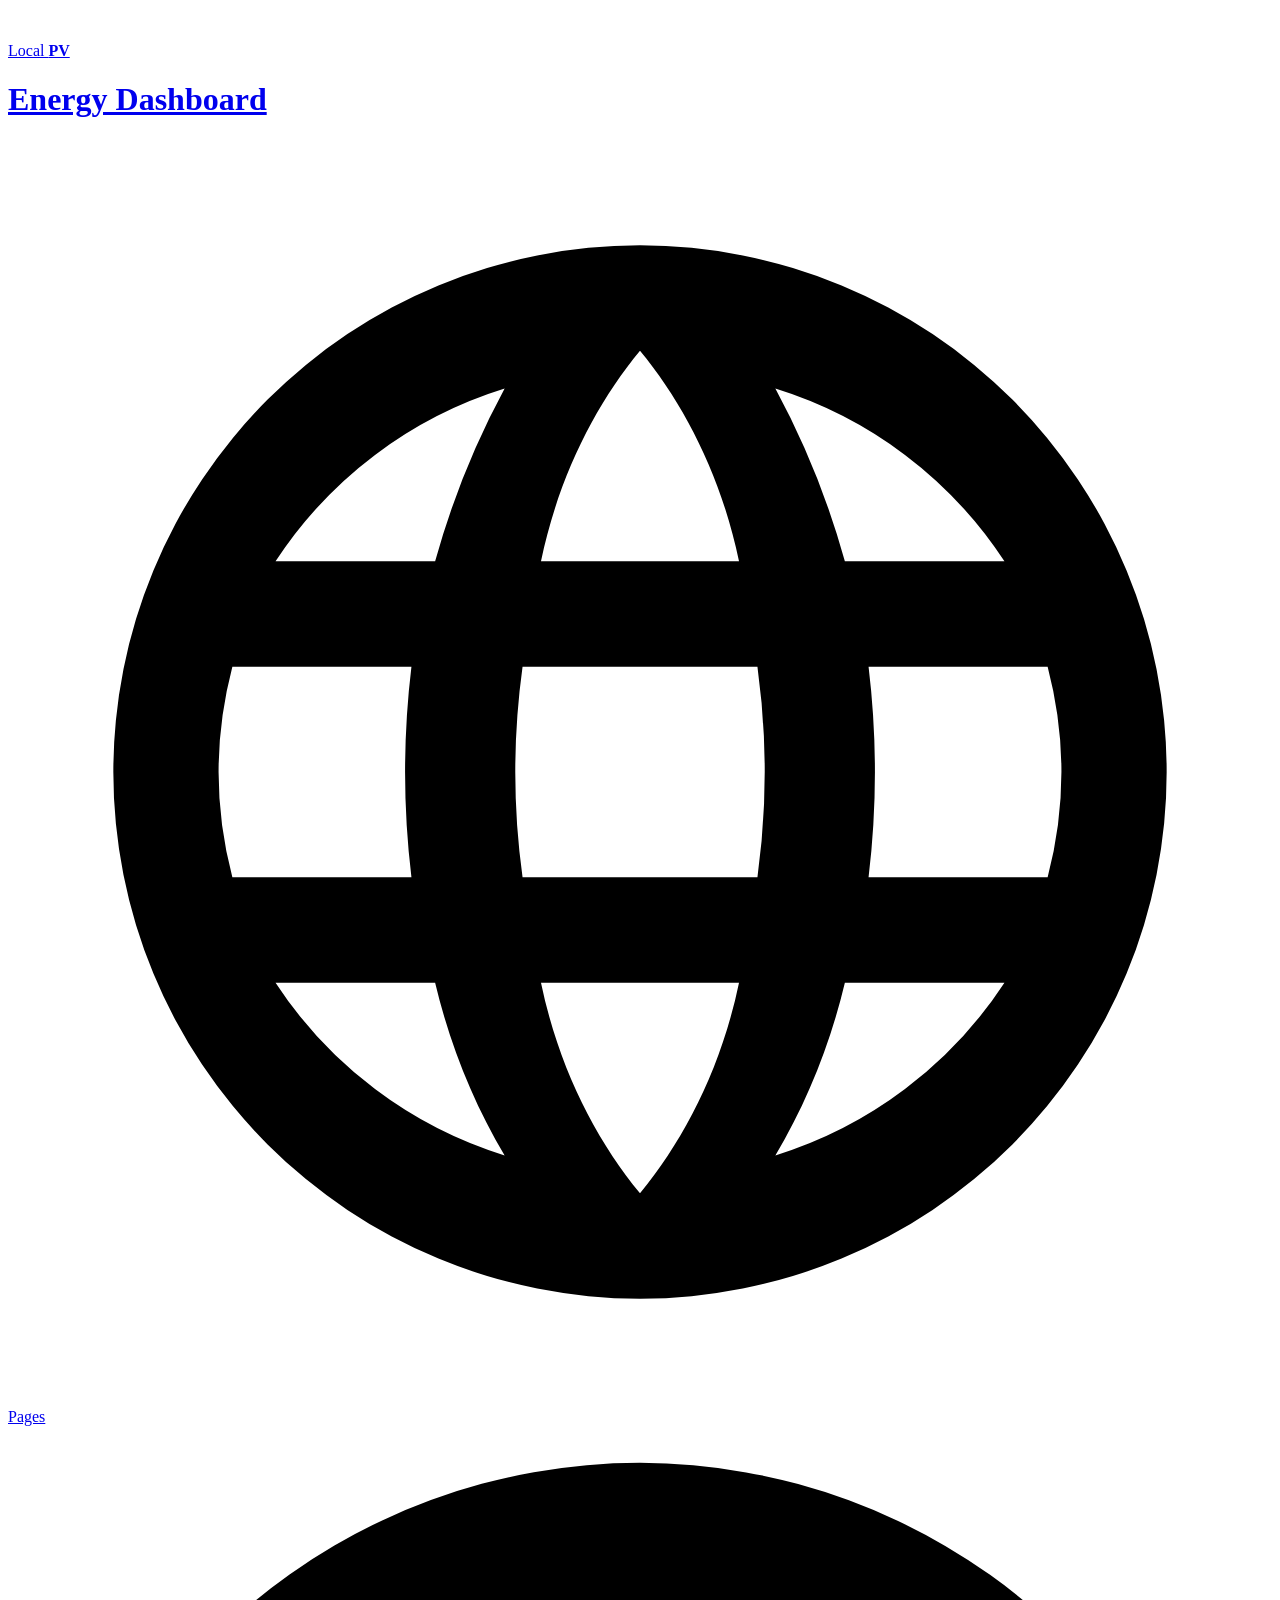
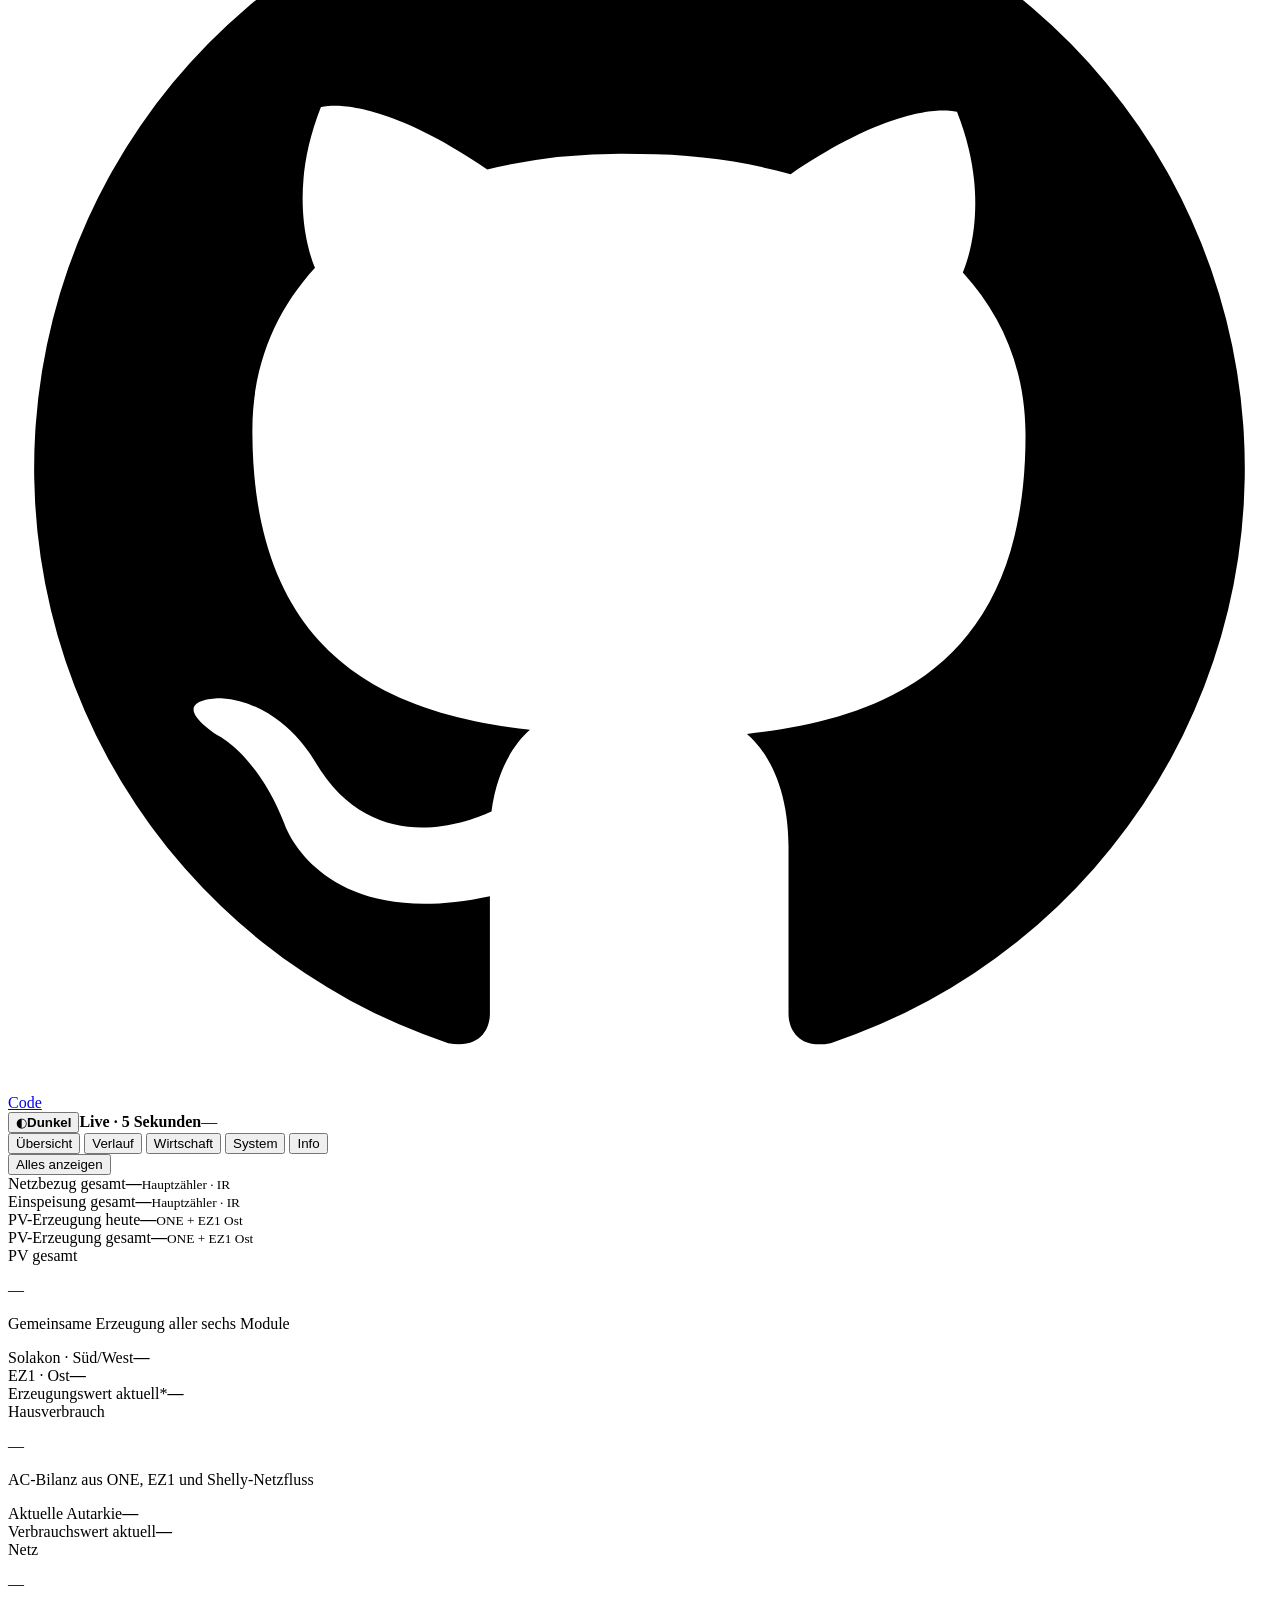
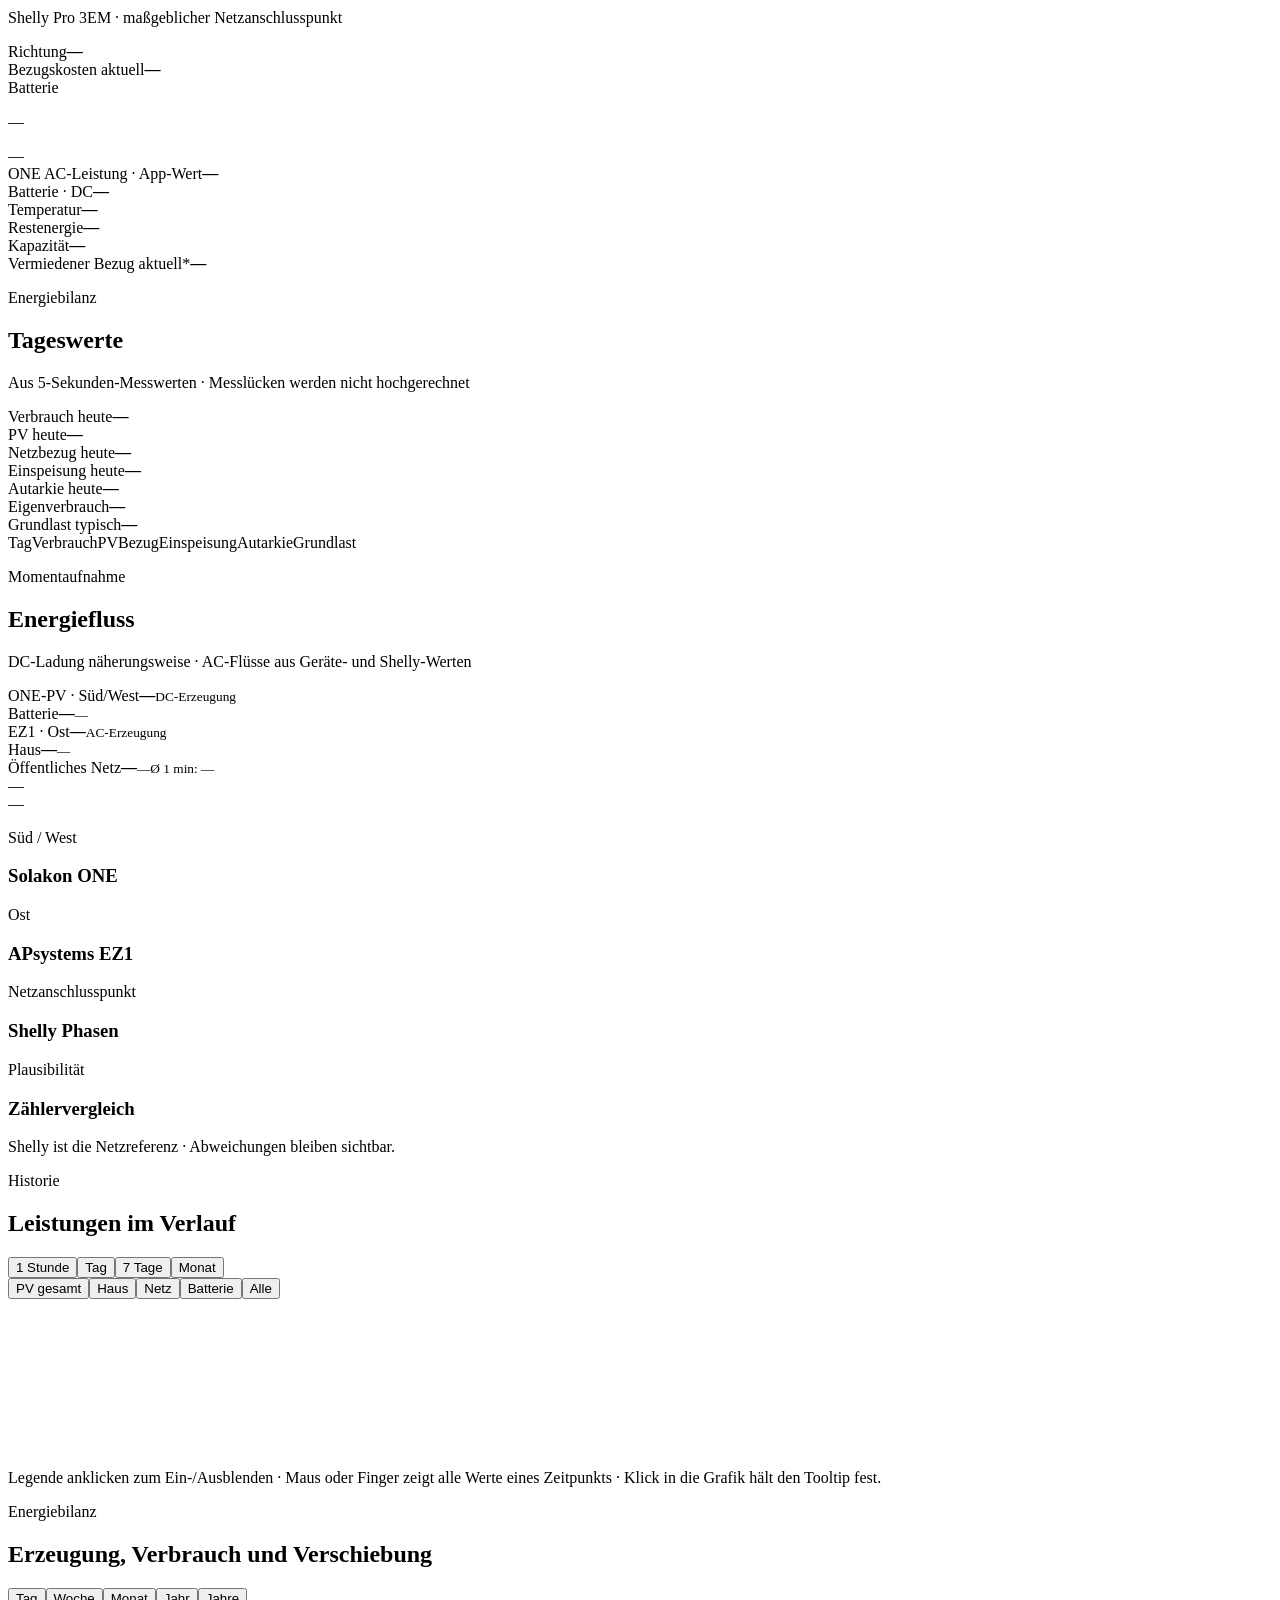
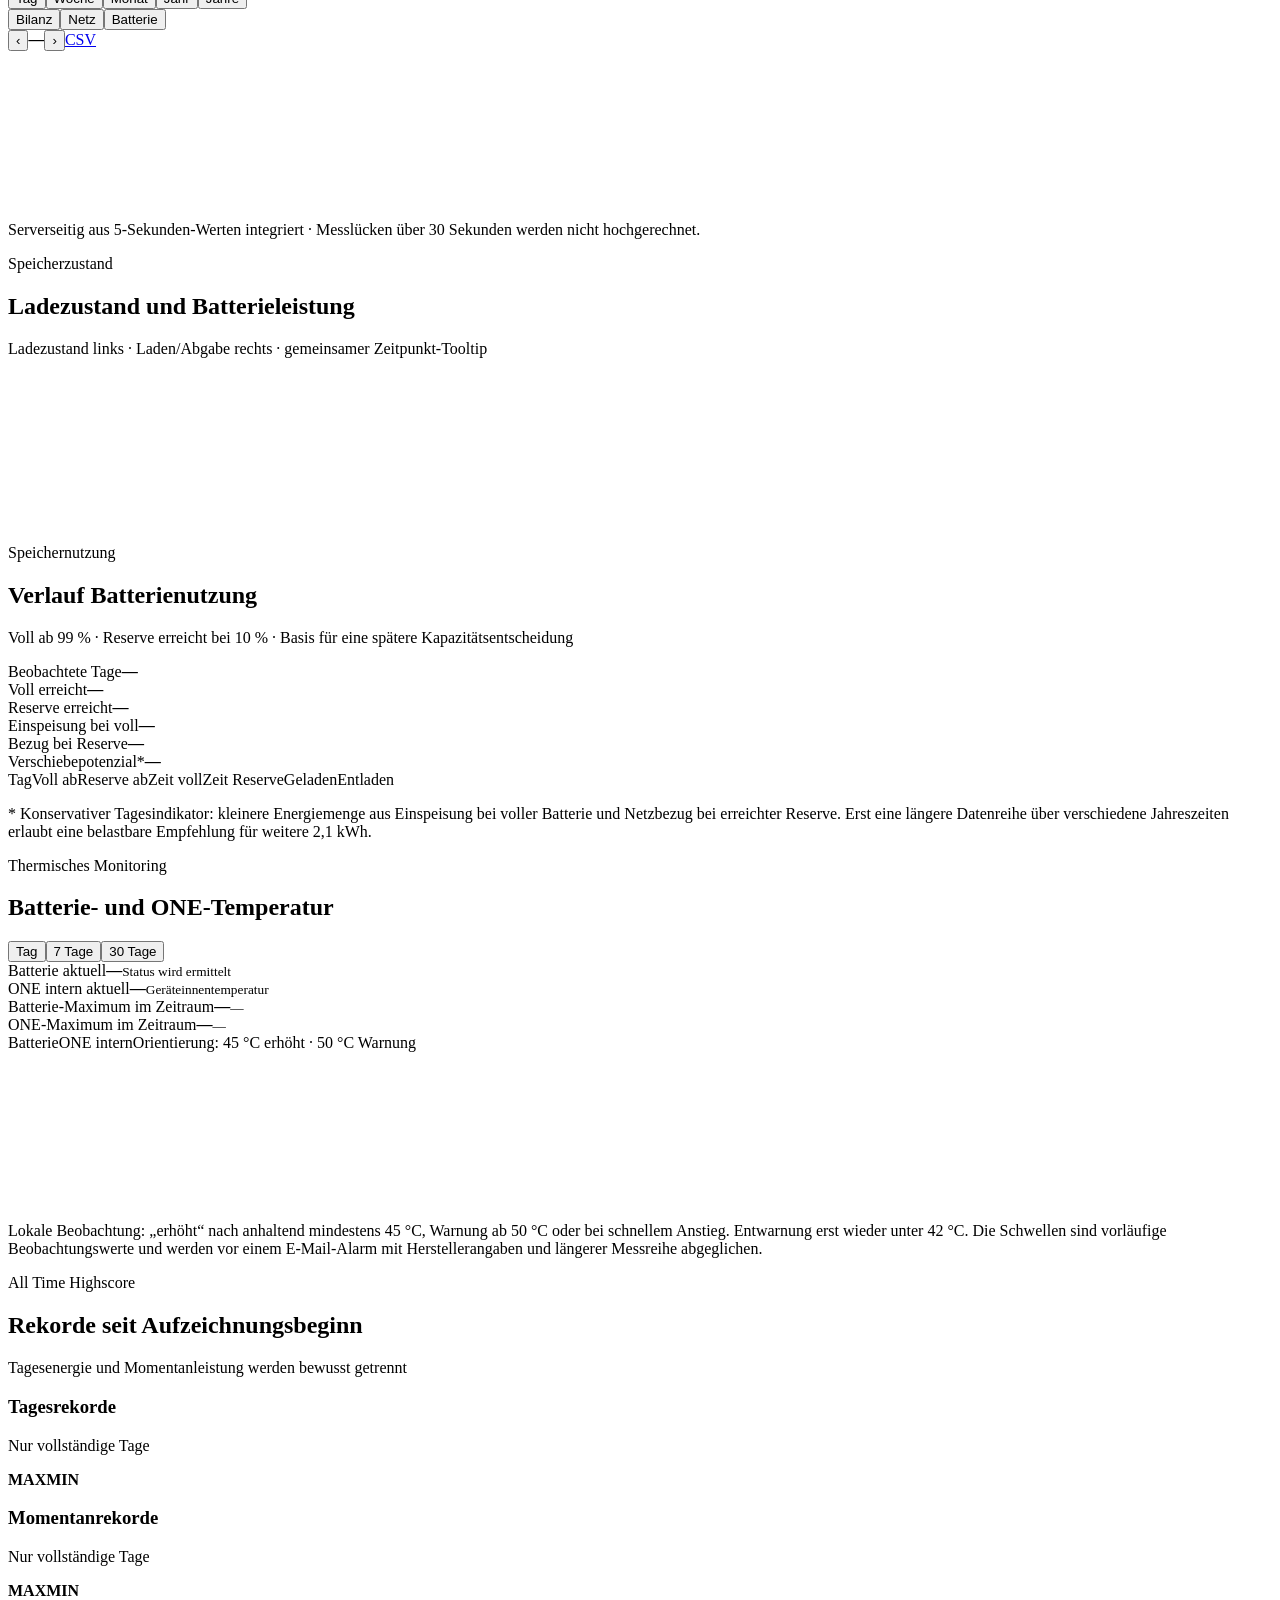
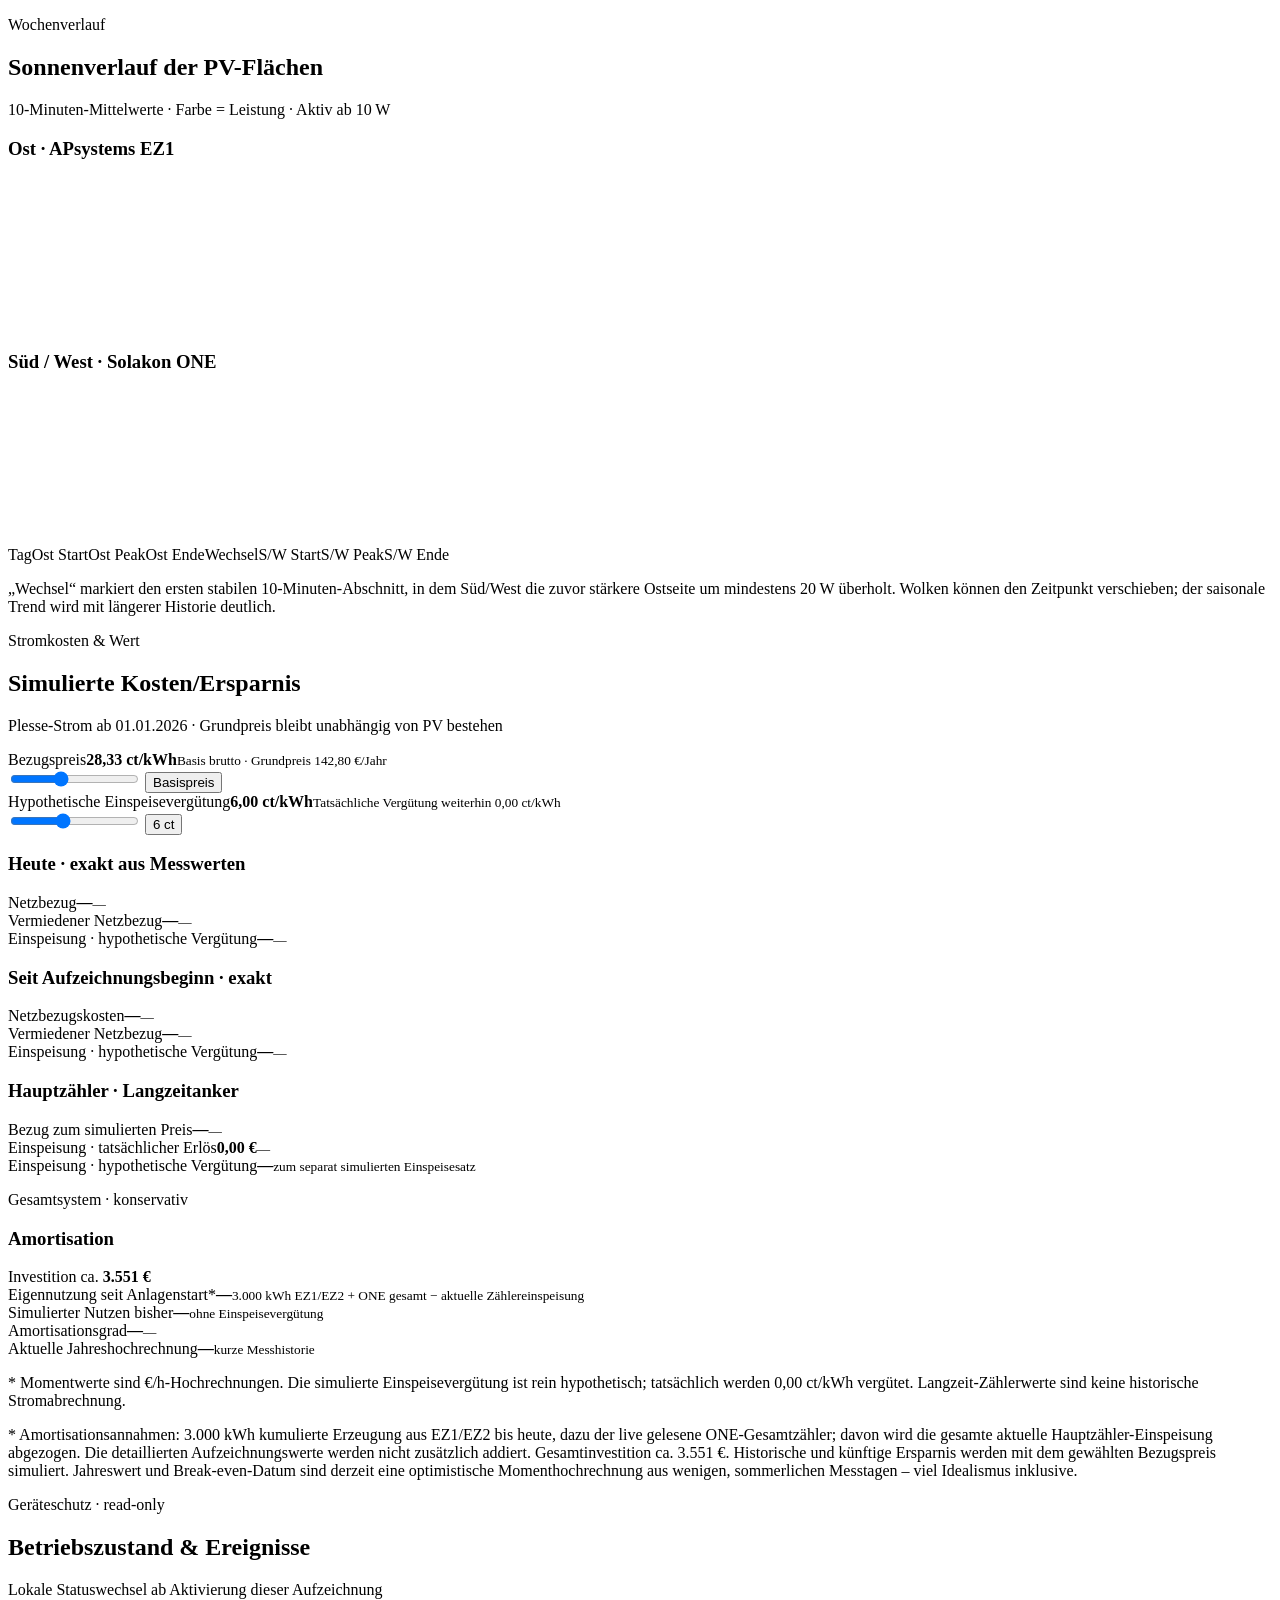
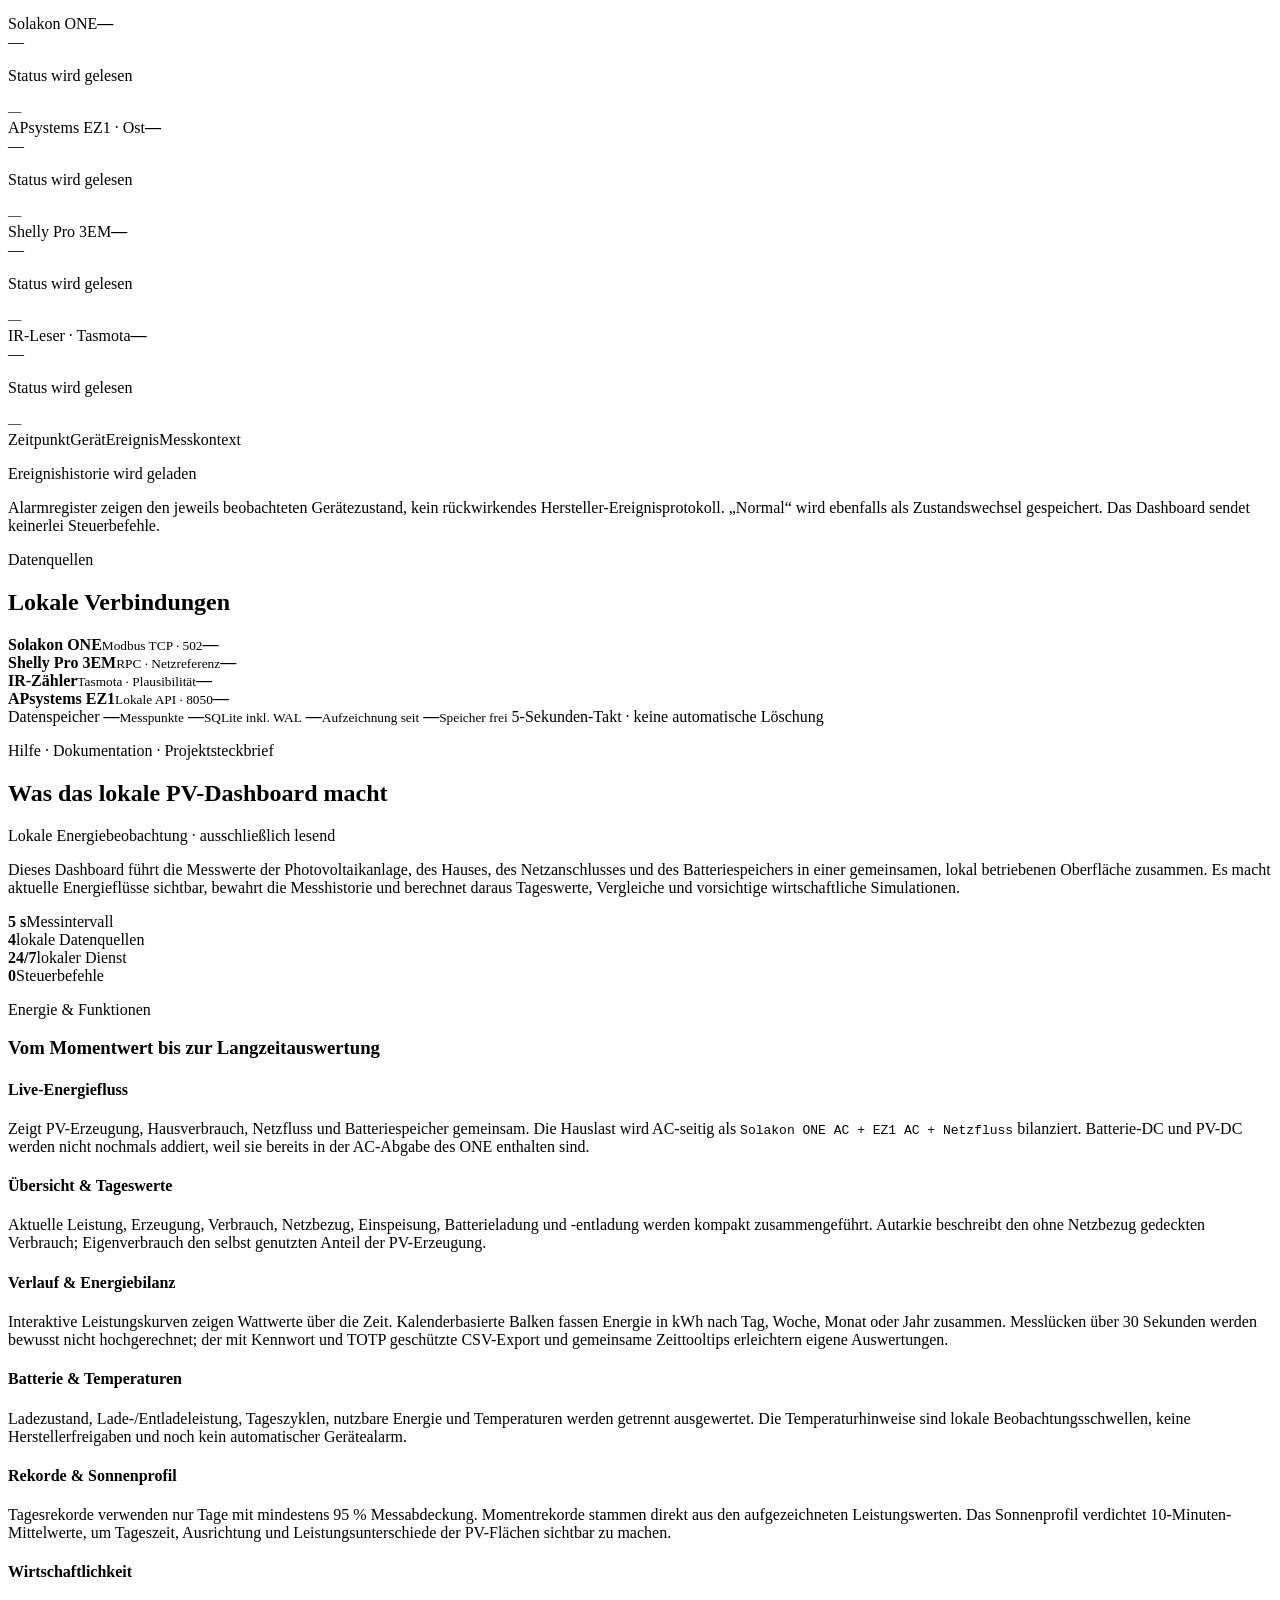
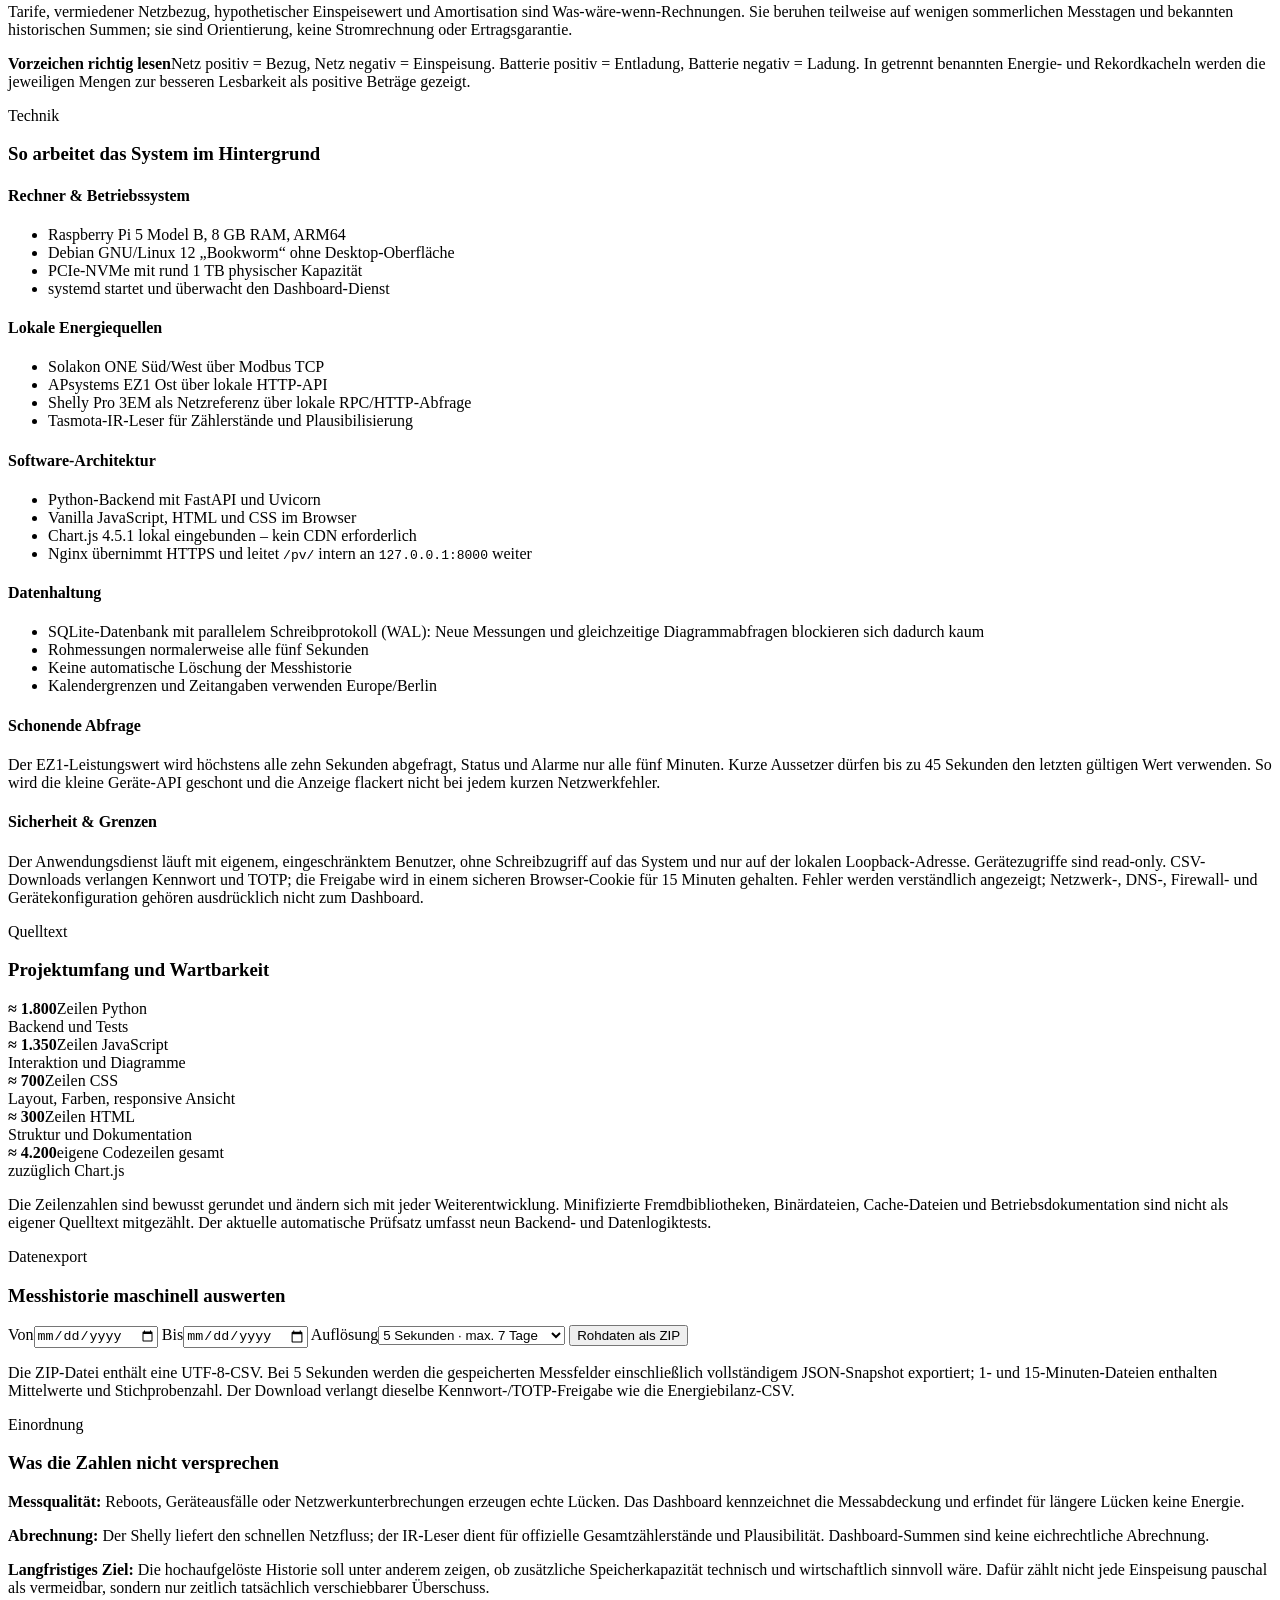
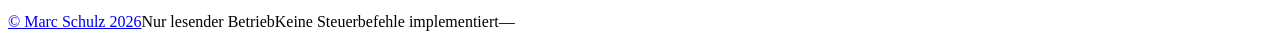
==== frontend/index.html @ 323a4852 "Add project links to dashboard header" ====
<!doctype html>
<html lang="de">
<head>
  <meta charset="utf-8">
  <meta name="viewport" content="width=device-width, initial-scale=1">
  <meta name="theme-color" content="#f4f7f2">
  <link rel="icon" href="/favicon.ico?v=2" sizes="any">
  <link rel="icon" type="image/png" href="/favicon.png?v=2">
  <title>Local PV Dashboard</title>
  <meta name="description" content="Lokales Live-Dashboard für Solakon ONE, APsystems EZ1, Shelly Pro 3EM und Tasmota IR-Zähler.">
  <script>try{document.documentElement.dataset.theme=localStorage.getItem("pv-theme")||"light"}catch(e){document.documentElement.dataset.theme="light"}</script>
  <link rel="stylesheet" href="assets/dashboard.css?v=67">
  <script defer src="assets/chart.umd.min.js?v=4.5.1"></script>
  <script defer src="assets/dashboard.js?v=60"></script>
</head>
<body>
  <main class="dashboard-shell" id="dashboard">
    <header class="topbar">
      <div class="topbar-brand"><a class="brand-lockup home-link" href="/" aria-label="Zurück zur Startseite" title="Zur Startseite"><span class="brand-mark"><img src="assets/homer-home.png" alt=""></span><div><p class="brand-kicker">Local <strong>PV</strong></p><h1>Energy Dashboard</h1></div></a><nav class="project-links" aria-label="Projektlinks"><a href="https://mail896.github.io/pv-dashboard/" target="_blank" rel="noopener noreferrer" title="GitHub Pages · Projektdokumentation"><svg viewBox="0 0 24 24" aria-hidden="true"><path d="M12 2a10 10 0 1 0 0 20 10 10 0 0 0 0-20Zm0 2c.84 1.02 1.54 2.37 1.88 4h-3.76C10.46 6.37 11.16 5.02 12 4ZM4.26 14a7.9 7.9 0 0 1 0-4h3.4a16.7 16.7 0 0 0 0 4h-3.4Zm.82 2h3.03c.28 1.18.73 2.29 1.32 3.28A8.04 8.04 0 0 1 5.08 16Zm3.03-8H5.08a8.04 8.04 0 0 1 4.35-3.28A15.7 15.7 0 0 0 8.11 8ZM12 20c-.84-1.02-1.54-2.37-1.88-4h3.76c-.34 1.63-1.04 2.98-1.88 4Zm2.23-6H9.77a14.6 14.6 0 0 1 0-4h4.46a14.6 14.6 0 0 1 0 4Zm.34 5.28c.59-.99 1.04-2.1 1.32-3.28h3.03a8.04 8.04 0 0 1-4.35 3.28ZM16.34 14a16.7 16.7 0 0 0 0-4h3.4a7.9 7.9 0 0 1 0 4h-3.4Zm-.45-6a15.7 15.7 0 0 0-1.32-3.28A8.04 8.04 0 0 1 18.92 8h-3.03Z"/></svg><span>Pages</span></a><a href="https://github.com/mail896/pv-dashboard" target="_blank" rel="noopener noreferrer" title="Quelltext auf GitHub"><svg viewBox="0 0 24 24" aria-hidden="true"><path d="M12 .7a11.5 11.5 0 0 0-3.64 22.41c.58.11.79-.25.79-.56v-2.23c-3.22.7-3.9-1.37-3.9-1.37-.52-1.34-1.28-1.69-1.28-1.69-1.05-.72.08-.7.08-.7 1.16.08 1.77 1.19 1.77 1.19 1.03 1.77 2.7 1.26 3.36.96.1-.75.4-1.26.73-1.55-2.57-.29-5.27-1.29-5.27-5.68 0-1.26.45-2.28 1.19-3.09-.12-.29-.52-1.46.11-3.05 0 0 .97-.31 3.16 1.18A10.96 10.96 0 0 1 12 6.23c.98 0 1.94.13 2.86.38 2.2-1.49 3.16-1.18 3.16-1.18.63 1.59.23 2.76.11 3.05.74.81 1.19 1.83 1.19 3.09 0 4.4-2.71 5.38-5.29 5.67.42.36.79 1.06.79 2.15v3.16c0 .31.21.68.8.56A11.5 11.5 0 0 0 12 .7Z"/></svg><span>Code</span></a></nav></div>
      <div class="topbar-meta"><button class="theme-toggle" id="theme-toggle" type="button" aria-label="Farbschema wechseln"><span aria-hidden="true">◐</span><b id="theme-label">Dunkel</b></button><span class="live-indicator" id="live-status"><span></span><b>Live · 5 Sekunden</b></span><time id="updated-at">—</time></div>
    </header>

    <nav class="dashboard-tabs panel" aria-label="Dashboard-Bereiche">
      <div role="tablist">
        <button type="button" role="tab" data-dashboard-tab="overview" class="active" aria-selected="true">Übersicht</button>
        <button type="button" role="tab" data-dashboard-tab="history" aria-selected="false">Verlauf</button>
        <button type="button" role="tab" data-dashboard-tab="economics" aria-selected="false">Wirtschaft</button>
        <button type="button" role="tab" data-dashboard-tab="system" aria-selected="false">System</button>
        <button type="button" role="tab" data-dashboard-tab="info" aria-selected="false">Info</button>
      </div>
      <button class="all-sections-toggle" id="all-sections-toggle" type="button"><span class="all-sections-icon" aria-hidden="true"></span><span id="all-sections-label">Alles anzeigen</span></button>
    </nav>

    <section class="meter-strip panel" aria-label="Gesamtzählerstände">
      <div><span>Netzbezug gesamt</span><strong id="meter-import-total">—</strong><small>Hauptzähler · IR</small></div>
      <div><span>Einspeisung gesamt</span><strong id="meter-export-total">—</strong><small>Hauptzähler · IR</small></div>
      <div><span>PV-Erzeugung heute</span><strong id="meter-pv-today">—</strong><small>ONE + EZ1 Ost</small></div>
      <div><span>PV-Erzeugung gesamt</span><strong id="meter-pv-lifetime">—</strong><small>ONE + EZ1 Ost</small></div>
    </section>

    <section class="hero-grid">
      <article class="hero-card panel solar-card">
        <div class="metric-topline"><span class="metric-icon sun-icon"></span><span>PV gesamt</span></div>
        <p class="hero-value" id="pv-total">—</p><p class="metric-caption">Gemeinsame Erzeugung aller sechs Module</p>
        <div class="metric-split"><div><span>Solakon · Süd/West</span><strong id="pv-solakon">—</strong></div><div><span>EZ1 · Ost</span><strong id="pv-ez1">—</strong></div></div>
        <div class="metric-money"><span>Erzeugungswert aktuell*</span><strong id="pv-value-hour">—</strong></div>
      </article>
      <article class="hero-card panel house-card">
        <div class="metric-topline"><span class="metric-icon home-icon"></span><span>Hausverbrauch</span></div>
        <p class="hero-value" id="house-power">—</p><p class="metric-caption">AC-Bilanz aus ONE, EZ1 und Shelly-Netzfluss</p>
        <div class="mini-progress"><span id="autarky-bar"></span></div><div class="metric-foot"><span>Aktuelle Autarkie</span><strong id="autarky">—</strong></div>
        <div class="metric-money"><span>Verbrauchswert aktuell</span><strong id="house-value-hour">—</strong></div>
      </article>
      <article class="hero-card panel grid-card" id="grid-card">
        <div class="metric-topline"><span class="metric-icon grid-icon"></span><span id="grid-title">Netz</span></div>
        <p class="hero-value" id="grid-power">—</p><p class="metric-caption">Shelly Pro 3EM · maßgeblicher Netzanschlusspunkt</p>
        <div class="metric-foot"><span>Richtung</span><strong id="grid-direction">—</strong></div>
        <div class="metric-money"><span id="grid-value-label">Bezugskosten aktuell</span><strong id="grid-value-hour">—</strong></div>
      </article>
      <article class="hero-card panel battery-card">
        <div class="metric-topline"><span class="metric-icon battery-icon"></span><span>Batterie</span></div>
        <div class="battery-value-row"><p class="hero-value" id="battery-soc">—</p><span id="battery-state">—</span></div>
        <div class="battery-gauge"><span id="battery-bar"></span></div>
        <div class="metric-foot ac-output"><span id="one-ac-label">ONE AC-Leistung · App-Wert</span><strong id="one-ac-output">—</strong></div>
        <div class="battery-facts"><div><span>Batterie · DC</span><strong id="battery-power">—</strong></div><div><span>Temperatur</span><strong id="battery-temp">—</strong></div><div><span>Restenergie</span><strong id="battery-remaining">—</strong></div><div><span>Kapazität</span><strong id="battery-capacity">—</strong></div></div>
        <div class="metric-money"><span>Vermiedener Bezug aktuell*</span><strong id="battery-value-hour">—</strong></div>
      </article>
    </section>

    <section class="statistics-panel panel" data-dashboard-section="overview">
      <div class="section-heading"><div><p class="eyebrow">Energiebilanz</p><h2>Tageswerte</h2></div><p class="section-note">Aus 5-Sekunden-Messwerten · Messlücken werden nicht hochgerechnet</p></div>
      <div class="today-grid">
        <div><span>Verbrauch heute</span><strong id="today-consumption">—</strong></div>
        <div><span>PV heute</span><strong id="today-pv">—</strong></div>
        <div><span>Netzbezug heute</span><strong id="today-import">—</strong></div>
        <div><span>Einspeisung heute</span><strong id="today-export">—</strong></div>
        <div><span>Autarkie heute</span><strong id="today-autarky">—</strong></div>
        <div><span>Eigenverbrauch</span><strong id="today-self-use">—</strong></div>
        <div><span>Grundlast typisch</span><strong id="today-base-load">—</strong></div>
      </div>
      <div class="daily-table"><div class="daily-row daily-head"><span>Tag</span><span>Verbrauch</span><span>PV</span><span>Bezug</span><span>Einspeisung</span><span>Autarkie</span><span>Grundlast</span></div><div id="daily-statistics"></div></div>
    </section>

    <section class="flow-panel panel" data-dashboard-section="overview">
      <div class="section-heading"><div><p class="eyebrow">Momentaufnahme</p><h2>Energiefluss</h2></div><p class="section-note">DC-Ladung näherungsweise · AC-Flüsse aus Geräte- und Shelly-Werten</p></div>
      <div class="flow-stage flow-stage-detailed">
        <div class="flow-node one-pv-node"><span class="node-kicker">ONE-PV · Süd/West</span><strong id="flow-one-pv">—</strong><small>DC-Erzeugung</small></div>
        <div class="flow-node flow-battery-node"><span class="node-kicker" id="flow-battery-title">Batterie</span><strong id="flow-battery">—</strong><small id="flow-battery-detail">—</small></div>
        <div class="flow-node ez1-flow-node"><span class="node-kicker">EZ1 · Ost</span><strong id="flow-ez1">—</strong><small>AC-Erzeugung</small></div>
        <div class="flow-node flow-home-node"><span class="home-ring"><span class="home-roof"></span></span><span class="node-kicker">Haus</span><strong id="flow-house">—</strong><small id="flow-autarky">—</small></div>
        <div class="flow-node flow-grid-node"><span class="node-kicker">Öffentliches Netz</span><strong id="flow-grid">—</strong><small id="flow-grid-detail">—</small><small class="flow-grid-average" id="flow-grid-average">Ø 1 min: —</small></div>
        <div class="flow-line dc-charge-flow idle" id="dc-charge-flow"><span class="flow-value" id="dc-charge-flow-value">—</span><span class="flow-track"><span class="flow-dot dot-one"></span><span class="flow-dot dot-two"></span></span></div>
        <div class="flow-line one-ac-flow idle" id="one-ac-flow"><span class="flow-value" id="one-ac-flow-value">—</span><span class="flow-track"><span class="flow-dot dot-one"></span><span class="flow-dot dot-two"></span></span></div>
        <div class="flow-line ez1-ac-flow idle" id="ez1-ac-flow"><span class="flow-track"><span class="flow-dot dot-one"></span><span class="flow-dot dot-two"></span></span></div>
        <div class="flow-line house-grid-flow idle" id="house-grid-flow"><span class="flow-track"><span class="flow-dot dot-one"></span><span class="flow-dot dot-two"></span></span></div>
      </div>
    </section>

    <section class="details-grid" data-dashboard-section="overview">
      <section class="detail-card panel solakon-card"><div class="section-heading compact"><div><p class="eyebrow">Süd / West</p><h3>Solakon ONE</h3></div></div><div class="channel-grid" id="solakon-channels"></div></section>
      <section class="detail-card panel ez1-card"><div class="section-heading compact"><div><p class="eyebrow">Ost</p><h3>APsystems EZ1</h3></div></div><div class="channel-grid" id="ez1-channels"></div></section>
      <section class="detail-card panel phase-card"><div class="section-heading compact"><div><p class="eyebrow">Netzanschlusspunkt</p><h3>Shelly Phasen</h3></div></div><div class="phase-list" id="shelly-phases"></div></section>
      <section class="detail-card panel diagnostic-card"><div class="section-heading compact"><div><p class="eyebrow">Plausibilität</p><h3>Zählervergleich</h3></div></div><div class="comparison-list" id="grid-comparison"></div><p class="diagnostic-note">Shelly ist die Netzreferenz · Abweichungen bleiben sichtbar.</p></section>
    </section>

    <section class="history-panel panel" data-dashboard-section="history">
      <div class="section-heading history-heading"><div><p class="eyebrow">Historie</p><h2>Leistungen im Verlauf</h2></div><div class="range-tabs" role="tablist" aria-label="Zeitraum wählen"><button data-range="1h">1 Stunde</button><button data-range="24h" class="active">Tag</button><button data-range="7d">7 Tage</button><button data-range="30d">Monat</button></div></div>
      <div class="chart-legend interactive-legend" aria-label="Messreihen ein- oder ausblenden"><button type="button" data-history-series="pv_total_w"><i class="legend-pv"></i>PV gesamt</button><button type="button" data-history-series="house_w"><i class="legend-house"></i>Haus</button><button type="button" data-history-series="grid_w"><i class="legend-grid"></i>Netz</button><button type="button" data-history-series="battery_w"><i class="legend-battery"></i>Batterie</button><button type="button" id="history-series-all">Alle</button></div>
      <div class="chart-frame chart-frame-power"><canvas class="history-canvas" id="history-chart" aria-label="Leistungsverlauf"></canvas></div>
      <p class="analysis-note">Legende anklicken zum Ein-/Ausblenden · Maus oder Finger zeigt alle Werte eines Zeitpunkts · Klick in die Grafik hält den Tooltip fest.</p>
    </section>

    <section class="energy-statistics panel" data-dashboard-section="history">
      <div class="section-heading history-heading"><div><p class="eyebrow">Energiebilanz</p><h2>Erzeugung, Verbrauch und Verschiebung</h2></div><div class="range-tabs" role="tablist" aria-label="Energiezeitraum wählen"><button data-energy-period="day" class="active">Tag</button><button data-energy-period="week">Woche</button><button data-energy-period="month">Monat</button><button data-energy-period="year">Jahr</button><button data-energy-period="years">Jahre</button></div></div>
      <div class="statistics-toolbar"><div class="range-tabs"><button data-energy-view="balance" class="active">Bilanz</button><button data-energy-view="grid">Netz</button><button data-energy-view="battery">Batterie</button></div><div class="period-navigation"><button id="energy-previous" type="button" aria-label="Vorheriger Zeitraum">‹</button><strong id="energy-period-label">—</strong><button id="energy-next" type="button" aria-label="Nächster Zeitraum">›</button><a id="energy-csv" href="api/energy-series.csv?period=day">CSV</a></div></div>
      <div class="chart-frame chart-frame-energy"><canvas class="energy-canvas" id="energy-chart" aria-label="Energie je Kalenderabschnitt"></canvas></div>
      <p class="analysis-note" id="energy-coverage-note">Serverseitig aus 5‑Sekunden-Werten integriert · Messlücken über 30 Sekunden werden nicht hochgerechnet.</p>
    </section>

    <section class="soc-history panel" data-dashboard-section="history">
      <div class="section-heading"><div><p class="eyebrow">Speicherzustand</p><h2>Ladezustand und Batterieleistung</h2></div><p class="section-note">Ladezustand links · Laden/Abgabe rechts · gemeinsamer Zeitpunkt-Tooltip</p></div>
      <div class="chart-frame chart-frame-soc"><canvas class="soc-canvas" id="soc-chart" aria-label="Ladezustand und Batterieleistung"></canvas></div>
    </section>

    <section class="battery-analysis panel" data-dashboard-section="history">
      <div class="section-heading"><div><p class="eyebrow">Speichernutzung</p><h2>Verlauf Batterienutzung</h2></div><p class="section-note">Voll ab 99 % · Reserve erreicht bei 10 % · Basis für eine spätere Kapazitätsentscheidung</p></div>
      <div class="battery-summary">
        <div><span>Beobachtete Tage</span><strong id="battery-observed-days">—</strong></div>
        <div><span>Voll erreicht</span><strong id="battery-full-days">—</strong></div>
        <div><span>Reserve erreicht</span><strong id="battery-empty-days">—</strong></div>
        <div><span>Einspeisung bei voll</span><strong id="battery-full-export">—</strong></div>
        <div><span>Bezug bei Reserve</span><strong id="battery-empty-import">—</strong></div>
        <div><span>Verschiebepotenzial*</span><strong id="battery-shift-potential">—</strong></div>
      </div>
      <div class="battery-table"><div class="battery-row battery-head"><span>Tag</span><span>Voll ab</span><span>Reserve ab</span><span>Zeit voll</span><span>Zeit Reserve</span><span>Geladen</span><span>Entladen</span></div><div id="battery-statistics"></div></div>
      <p class="analysis-note">* Konservativer Tagesindikator: kleinere Energiemenge aus Einspeisung bei voller Batterie und Netzbezug bei erreichter Reserve. Erst eine längere Datenreihe über verschiedene Jahreszeiten erlaubt eine belastbare Empfehlung für weitere 2,1 kWh.</p>
    </section>

    <section class="temperature-panel panel" id="temperature-panel" data-dashboard-section="history">
      <div class="section-heading history-heading"><div><p class="eyebrow">Thermisches Monitoring</p><h2>Batterie- und ONE-Temperatur</h2></div><div class="range-tabs" role="tablist" aria-label="Temperaturzeitraum wählen"><button data-temp-range="24h" class="active">Tag</button><button data-temp-range="7d">7 Tage</button><button data-temp-range="30d">30 Tage</button></div></div>
      <div class="temperature-summary">
        <div><span>Batterie aktuell</span><strong id="temperature-battery-now">—</strong><small id="temperature-status">Status wird ermittelt</small></div>
        <div><span>ONE intern aktuell</span><strong id="temperature-one-now">—</strong><small>Geräteinnentemperatur</small></div>
        <div><span>Batterie-Maximum im Zeitraum</span><strong id="temperature-battery-max">—</strong><small id="temperature-battery-max-time">—</small></div>
        <div><span>ONE-Maximum im Zeitraum</span><strong id="temperature-one-max">—</strong><small id="temperature-one-max-time">—</small></div>
      </div>
      <div class="chart-legend"><span><i class="legend-temperature-battery"></i>Batterie</span><span><i class="legend-temperature-one"></i>ONE intern</span><span class="temperature-threshold-note">Orientierung: 45 °C erhöht · 50 °C Warnung</span></div>
      <canvas class="temperature-canvas" id="temperature-chart" aria-label="Temperaturverlauf von Batterie und Solakon ONE"></canvas>
      <p class="analysis-note">Lokale Beobachtung: „erhöht“ nach anhaltend mindestens 45 °C, Warnung ab 50 °C oder bei schnellem Anstieg. Entwarnung erst wieder unter 42 °C. Die Schwellen sind vorläufige Beobachtungswerte und werden vor einem E-Mail-Alarm mit Herstellerangaben und längerer Messreihe abgeglichen.</p>
    </section>

    <section class="highscore-panel panel" data-dashboard-section="history">
      <div class="section-heading"><div><p class="eyebrow">All Time Highscore</p><h2>Rekorde seit Aufzeichnungsbeginn</h2></div><p class="section-note" id="highscore-since">Tagesenergie und Momentanleistung werden bewusst getrennt</p></div>
      <div class="highscore-columns"><div><h3>Tagesrekorde</h3><p class="analysis-note" id="highscore-completeness">Nur vollständige Tage</p><div class="highscore-column-head" aria-hidden="true"><span></span><strong>MAX</strong><strong>MIN</strong></div><div id="daily-highscores" class="highscore-list"></div></div><div class="instant-highscore-column"><h3>Momentanrekorde</h3><p class="analysis-note highscore-placeholder" aria-hidden="true">Nur vollständige Tage</p><div class="highscore-column-head highscore-placeholder" aria-hidden="true"><span></span><strong>MAX</strong><strong>MIN</strong></div><div id="instant-highscores" class="highscore-list"></div></div></div>
    </section>

    <section class="solar-profile-panel panel" data-dashboard-section="history">
      <div class="section-heading"><div><p class="eyebrow">Wochenverlauf</p><h2>Sonnenverlauf der PV-Flächen</h2></div><p class="section-note">10‑Minuten-Mittelwerte · Farbe = Leistung · Aktiv ab 10 W</p></div>
      <div class="profile-heatmaps">
        <div><h3>Ost · APsystems EZ1</h3><canvas id="profile-east" aria-label="Wochenprofil der Ost-PV"></canvas></div>
        <div><h3>Süd / West · Solakon ONE</h3><canvas id="profile-solakon" aria-label="Wochenprofil der Süd-West-PV"></canvas></div>
      </div>
      <div class="profile-table"><div class="profile-row profile-head"><span>Tag</span><span>Ost Start</span><span>Ost Peak</span><span>Ost Ende</span><span>Wechsel</span><span>S/W Start</span><span>S/W Peak</span><span>S/W Ende</span></div><div id="solar-profile-days"></div></div>
      <p class="analysis-note">„Wechsel“ markiert den ersten stabilen 10‑Minuten-Abschnitt, in dem Süd/West die zuvor stärkere Ostseite um mindestens 20 W überholt. Wolken können den Zeitpunkt verschieben; der saisonale Trend wird mit längerer Historie deutlich.</p>
    </section>

    <section class="economics-panel panel" data-dashboard-section="economics">
      <div class="section-heading"><div><p class="eyebrow">Stromkosten &amp; Wert</p><h2>Simulierte Kosten/Ersparnis</h2></div><p class="section-note">Plesse-Strom ab 01.01.2026 · Grundpreis bleibt unabhängig von PV bestehen</p></div>
      <div class="tariff-controls">
        <div class="tariff-control">
          <div><span>Bezugspreis</span><strong id="tariff-price">28,33 ct/kWh</strong><small>Basis brutto · Grundpreis 142,80 €/Jahr</small></div>
          <input id="tariff-slider" type="range" min="15" max="50" step="0.01" value="28.33" aria-label="Bezugspreis in Cent je Kilowattstunde">
          <button id="tariff-reset" type="button">Basispreis</button>
        </div>
        <div class="tariff-control export-tariff-control">
          <div><span>Hypothetische Einspeisevergütung</span><strong id="export-tariff-price">6,00 ct/kWh</strong><small>Tatsächliche Vergütung weiterhin 0,00 ct/kWh</small></div>
          <input id="export-tariff-slider" type="range" min="0" max="15" step="0.01" value="6" aria-label="Hypothetische Einspeisevergütung in Cent je Kilowattstunde">
          <button id="export-tariff-reset" type="button">6 ct</button>
        </div>
      </div>
      <div class="economics-groups">
        <div class="economics-group"><h3>Heute · exakt aus Messwerten</h3><div class="economics-grid">
          <div><span>Netzbezug</span><strong id="cost-today-import">—</strong><small id="energy-today-import">—</small></div>
          <div><span>Vermiedener Netzbezug</span><strong id="saving-today">—</strong><small id="energy-today-avoided">—</small></div>
          <div><span>Einspeisung · hypothetische Vergütung</span><strong id="export-value-today">—</strong><small id="energy-today-export">—</small></div>
        </div></div>
        <div class="economics-group"><h3>Seit Aufzeichnungsbeginn · exakt</h3><div class="economics-grid">
          <div><span>Netzbezugskosten</span><strong id="cost-recording-import">—</strong><small id="energy-recording-import">—</small></div>
          <div><span>Vermiedener Netzbezug</span><strong id="saving-recording">—</strong><small id="energy-recording-avoided">—</small></div>
          <div><span>Einspeisung · hypothetische Vergütung</span><strong id="export-value-recording">—</strong><small id="energy-recording-export">—</small></div>
        </div></div>
        <div class="economics-group"><h3>Hauptzähler · Langzeitanker</h3><div class="economics-grid">
          <div><span>Bezug zum simulierten Preis</span><strong id="cost-meter-import">—</strong><small id="energy-meter-import">—</small></div>
          <div><span>Einspeisung · tatsächlicher Erlös</span><strong>0,00 €</strong><small id="energy-meter-export">—</small></div>
          <div><span>Einspeisung · hypothetische Vergütung</span><strong id="export-value-meter">—</strong><small>zum separat simulierten Einspeisesatz</small></div>
        </div></div>
      </div>
      <div class="amortization-block">
        <div class="amortization-heading"><div><p class="eyebrow">Gesamtsystem · konservativ</p><h3>Amortisation</h3></div><span>Investition ca. <strong>3.551 €</strong></span></div>
        <div class="amortization-grid">
          <div><span>Eigennutzung seit Anlagenstart*</span><strong id="amortization-historic-energy">—</strong><small>3.000 kWh EZ1/EZ2 + ONE gesamt − aktuelle Zählereinspeisung</small></div>
          <div><span>Simulierter Nutzen bisher</span><strong id="amortization-benefit">—</strong><small>ohne Einspeisevergütung</small></div>
          <div><span>Amortisationsgrad</span><strong id="amortization-percent">—</strong><small id="amortization-remaining">—</small></div>
          <div><span>Aktuelle Jahreshochrechnung</span><strong id="amortization-annual">—</strong><small id="amortization-payback">kurze Messhistorie</small></div>
        </div>
        <div class="amortization-progress"><span id="amortization-bar"></span></div>
      </div>
      <p class="analysis-note">* Momentwerte sind €/h-Hochrechnungen. Die simulierte Einspeisevergütung ist rein hypothetisch; tatsächlich werden 0,00 ct/kWh vergütet. Langzeit-Zählerwerte sind keine historische Stromabrechnung.</p>
      <p class="analysis-note">* Amortisationsannahmen: 3.000 kWh kumulierte Erzeugung aus EZ1/EZ2 bis heute, dazu der live gelesene ONE-Gesamtzähler; davon wird die gesamte aktuelle Hauptzähler-Einspeisung abgezogen. Die detaillierten Aufzeichnungswerte werden nicht zusätzlich addiert. Gesamtinvestition ca. 3.551 €. Historische und künftige Ersparnis werden mit dem gewählten Bezugspreis simuliert. Jahreswert und Break-even-Datum sind derzeit eine optimistische Momenthochrechnung aus wenigen, sommerlichen Messtagen – viel Idealismus inklusive.</p>
    </section>

    <section class="device-status-panel panel" data-dashboard-section="system">
      <div class="section-heading"><div><p class="eyebrow">Geräteschutz · read-only</p><h2>Betriebszustand &amp; Ereignisse</h2></div><p class="section-note">Lokale Statuswechsel ab Aktivierung dieser Aufzeichnung</p></div>
      <div class="device-status-grid">
        <article id="one-device-state"><div><span>Solakon ONE</span><strong id="one-operating-state">—</strong></div><span class="device-state-badge" id="one-state-badge">—</span><p id="one-alarm-summary">Status wird gelesen</p><small id="one-state-detail">—</small></article>
        <article id="ez1-device-state"><div><span>APsystems EZ1 · Ost</span><strong id="ez1-operating-state">—</strong></div><span class="device-state-badge" id="ez1-state-badge">—</span><p id="ez1-alarm-summary">Status wird gelesen</p><small id="ez1-state-detail">—</small></article>
        <article id="shelly-device-state"><div><span>Shelly Pro 3EM</span><strong id="shelly-operating-state">—</strong></div><span class="device-state-badge" id="shelly-state-badge">—</span><p id="shelly-alarm-summary">Status wird gelesen</p><small id="shelly-state-detail">—</small></article>
        <article id="tasmota-device-state"><div><span>IR-Leser · Tasmota</span><strong id="tasmota-operating-state">—</strong></div><span class="device-state-badge" id="tasmota-state-badge">—</span><p id="tasmota-alarm-summary">Status wird gelesen</p><small id="tasmota-state-detail">—</small></article>
      </div>
      <div class="device-events"><div class="device-event-row device-event-head"><span>Zeitpunkt</span><span>Gerät</span><span>Ereignis</span><span>Messkontext</span></div><div id="device-event-list"><p class="empty-row">Ereignishistorie wird geladen</p></div></div>
      <p class="analysis-note">Alarmregister zeigen den jeweils beobachteten Gerätezustand, kein rückwirkendes Hersteller-Ereignisprotokoll. „Normal“ wird ebenfalls als Zustandswechsel gespeichert. Das Dashboard sendet keinerlei Steuerbefehle.</p>
    </section>

    <section class="source-strip panel" data-dashboard-section="system">
      <div class="section-heading compact"><div><p class="eyebrow">Datenquellen</p><h2>Lokale Verbindungen</h2></div></div>
      <div class="source-grid">
        <div><strong>Solakon ONE</strong><small>Modbus TCP · 502</small><span class="status-pill" id="status-solakon"><span class="status-dot"></span><b>—</b></span></div>
        <div><strong>Shelly Pro 3EM</strong><small>RPC · Netzreferenz</small><span class="status-pill" id="status-shelly"><span class="status-dot"></span><b>—</b></span></div>
        <div><strong>IR-Zähler</strong><small>Tasmota · Plausibilität</small><span class="status-pill" id="status-tasmota"><span class="status-dot"></span><b>—</b></span></div>
        <div><strong>APsystems EZ1</strong><small>Lokale API · 8050</small><span class="status-pill" id="status-ez1"><span class="status-dot"></span><b>—</b></span></div>
      </div>
      <div class="storage-status" aria-label="Datenspeicher">
        <span class="storage-title">Datenspeicher</span>
        <span><strong id="storage-count">—</strong><small>Messpunkte</small></span>
        <span><strong id="storage-size">—</strong><small>SQLite inkl. WAL</small></span>
        <span><strong id="storage-since">—</strong><small>Aufzeichnung seit</small></span>
        <span><strong id="storage-free">—</strong><small>Speicher frei</small></span>
        <span class="storage-policy">5-Sekunden-Takt · keine automatische Löschung</span>
      </div>
    </section>

    <section class="info-panel panel" data-dashboard-section="info">
      <div class="section-heading info-heading"><div><p class="eyebrow">Hilfe · Dokumentation · Projektsteckbrief</p><h2>Was das lokale PV-Dashboard macht</h2></div><p class="section-note">Lokale Energiebeobachtung · ausschließlich lesend</p></div>

      <div class="info-lead">
        <p>Dieses Dashboard führt die Messwerte der Photovoltaikanlage, des Hauses, des Netzanschlusses und des Batteriespeichers in einer gemeinsamen, lokal betriebenen Oberfläche zusammen. Es macht aktuelle Energieflüsse sichtbar, bewahrt die Messhistorie und berechnet daraus Tageswerte, Vergleiche und vorsichtige wirtschaftliche Simulationen.</p>
      </div>

      <div class="info-facts" aria-label="Projekt auf einen Blick">
        <div><strong>5 s</strong><span>Messintervall</span></div><div><strong>4</strong><span>lokale Datenquellen</span></div><div><strong>24/7</strong><span>lokaler Dienst</span></div><div><strong>0</strong><span>Steuerbefehle</span></div>
      </div>

      <div class="info-section-heading"><p class="eyebrow">Energie &amp; Funktionen</p><h3>Vom Momentwert bis zur Langzeitauswertung</h3></div>
      <div class="info-grid">
        <article class="info-card info-pv"><h4>Live-Energiefluss</h4><p>Zeigt PV-Erzeugung, Hausverbrauch, Netzfluss und Batteriespeicher gemeinsam. Die Hauslast wird AC-seitig als <code>Solakon ONE AC + EZ1 AC + Netzfluss</code> bilanziert. Batterie-DC und PV-DC werden nicht nochmals addiert, weil sie bereits in der AC-Abgabe des ONE enthalten sind.</p></article>
        <article class="info-card info-house"><h4>Übersicht &amp; Tageswerte</h4><p>Aktuelle Leistung, Erzeugung, Verbrauch, Netzbezug, Einspeisung, Batterieladung und -entladung werden kompakt zusammengeführt. Autarkie beschreibt den ohne Netzbezug gedeckten Verbrauch; Eigenverbrauch den selbst genutzten Anteil der PV-Erzeugung.</p></article>
        <article class="info-card info-grid-card"><h4>Verlauf &amp; Energiebilanz</h4><p>Interaktive Leistungskurven zeigen Wattwerte über die Zeit. Kalenderbasierte Balken fassen Energie in kWh nach Tag, Woche, Monat oder Jahr zusammen. Messlücken über 30 Sekunden werden bewusst nicht hochgerechnet; der mit Kennwort und TOTP geschützte CSV-Export und gemeinsame Zeittooltips erleichtern eigene Auswertungen.</p></article>
        <article class="info-card info-battery"><h4>Batterie &amp; Temperaturen</h4><p>Ladezustand, Lade-/Entladeleistung, Tageszyklen, nutzbare Energie und Temperaturen werden getrennt ausgewertet. Die Temperaturhinweise sind lokale Beobachtungsschwellen, keine Herstellerfreigaben und noch kein automatischer Gerätealarm.</p></article>
        <article class="info-card"><h4>Rekorde &amp; Sonnenprofil</h4><p>Tagesrekorde verwenden nur Tage mit mindestens 95&nbsp;% Messabdeckung. Momentrekorde stammen direkt aus den aufgezeichneten Leistungswerten. Das Sonnenprofil verdichtet 10-Minuten-Mittelwerte, um Tageszeit, Ausrichtung und Leistungsunterschiede der PV-Flächen sichtbar zu machen.</p></article>
        <article class="info-card"><h4>Wirtschaftlichkeit</h4><p>Tarife, vermiedener Netzbezug, hypothetischer Einspeisewert und Amortisation sind Was-wäre-wenn-Rechnungen. Sie beruhen teilweise auf wenigen sommerlichen Messtagen und bekannten historischen Summen; sie sind Orientierung, keine Stromrechnung oder Ertragsgarantie.</p></article>
      </div>

      <div class="info-callout"><strong>Vorzeichen richtig lesen</strong><span>Netz positiv = Bezug, Netz negativ = Einspeisung. Batterie positiv = Entladung, Batterie negativ = Ladung. In getrennt benannten Energie- und Rekordkacheln werden die jeweiligen Mengen zur besseren Lesbarkeit als positive Beträge gezeigt.</span></div>

      <div class="info-section-heading"><p class="eyebrow">Technik</p><h3>So arbeitet das System im Hintergrund</h3></div>
      <div class="info-grid info-technical-grid">
        <article class="info-card"><h4>Rechner &amp; Betriebssystem</h4><ul><li>Raspberry Pi 5 Model B, 8 GB RAM, ARM64</li><li>Debian GNU/Linux 12 „Bookworm“ ohne Desktop-Oberfläche</li><li>PCIe-NVMe mit rund 1 TB physischer Kapazität</li><li>systemd startet und überwacht den Dashboard-Dienst</li></ul></article>
        <article class="info-card"><h4>Lokale Energiequellen</h4><ul><li>Solakon ONE Süd/West über Modbus TCP</li><li>APsystems EZ1 Ost über lokale HTTP-API</li><li>Shelly Pro 3EM als Netzreferenz über lokale RPC/HTTP-Abfrage</li><li>Tasmota-IR-Leser für Zählerstände und Plausibilisierung</li></ul></article>
        <article class="info-card"><h4>Software-Architektur</h4><ul><li>Python-Backend mit FastAPI und Uvicorn</li><li>Vanilla JavaScript, HTML und CSS im Browser</li><li>Chart.js 4.5.1 lokal eingebunden – kein CDN erforderlich</li><li>Nginx übernimmt HTTPS und leitet <code>/pv/</code> intern an <code>127.0.0.1:8000</code> weiter</li></ul></article>
        <article class="info-card"><h4>Datenhaltung</h4><ul><li>SQLite-Datenbank mit parallelem Schreibprotokoll (WAL): Neue Messungen und gleichzeitige Diagrammabfragen blockieren sich dadurch kaum</li><li>Rohmessungen normalerweise alle fünf Sekunden</li><li>Keine automatische Löschung der Messhistorie</li><li>Kalendergrenzen und Zeitangaben verwenden Europe/Berlin</li></ul></article>
        <article class="info-card"><h4>Schonende Abfrage</h4><p>Der EZ1-Leistungswert wird höchstens alle zehn Sekunden abgefragt, Status und Alarme nur alle fünf Minuten. Kurze Aussetzer dürfen bis zu 45 Sekunden den letzten gültigen Wert verwenden. So wird die kleine Geräte-API geschont und die Anzeige flackert nicht bei jedem kurzen Netzwerkfehler.</p></article>
        <article class="info-card"><h4>Sicherheit &amp; Grenzen</h4><p>Der Anwendungsdienst läuft mit eigenem, eingeschränktem Benutzer, ohne Schreibzugriff auf das System und nur auf der lokalen Loopback-Adresse. Gerätezugriffe sind read-only. CSV-Downloads verlangen Kennwort und TOTP; die Freigabe wird in einem sicheren Browser-Cookie für 15 Minuten gehalten. Fehler werden verständlich angezeigt; Netzwerk-, DNS-, Firewall- und Gerätekonfiguration gehören ausdrücklich nicht zum Dashboard.</p></article>
      </div>

      <div class="info-section-heading"><p class="eyebrow">Quelltext</p><h3>Projektumfang und Wartbarkeit</h3></div>
      <div class="code-facts">
        <div><strong>≈ 1.800</strong><span>Zeilen Python<br>Backend und Tests</span></div>
        <div><strong>≈ 1.350</strong><span>Zeilen JavaScript<br>Interaktion und Diagramme</span></div>
        <div><strong>≈ 700</strong><span>Zeilen CSS<br>Layout, Farben, responsive Ansicht</span></div>
        <div><strong>≈ 300</strong><span>Zeilen HTML<br>Struktur und Dokumentation</span></div>
        <div><strong>≈ 4.200</strong><span>eigene Codezeilen gesamt<br>zuzüglich Chart.js</span></div>
      </div>
      <p class="analysis-note">Die Zeilenzahlen sind bewusst gerundet und ändern sich mit jeder Weiterentwicklung. Minifizierte Fremdbibliotheken, Binärdateien, Cache-Dateien und Betriebsdokumentation sind nicht als eigener Quelltext mitgezählt. Der aktuelle automatische Prüfsatz umfasst neun Backend- und Datenlogiktests.</p>

      <div class="info-section-heading"><p class="eyebrow">Datenexport</p><h3>Messhistorie maschinell auswerten</h3></div>
      <form class="raw-export" id="raw-export-form">
        <label>Von<input id="raw-export-start" name="start" type="date" required></label>
        <label>Bis<input id="raw-export-end" name="end" type="date" required></label>
        <label>Auflösung<select id="raw-export-resolution" name="resolution"><option value="5s">5 Sekunden · max. 7 Tage</option><option value="1m">1 Minute · max. 31 Tage</option><option value="15m">15 Minuten · max. 366 Tage</option></select></label>
        <button type="submit">Rohdaten als ZIP</button>
      </form>
      <p class="analysis-note">Die ZIP-Datei enthält eine UTF‑8-CSV. Bei 5 Sekunden werden die gespeicherten Messfelder einschließlich vollständigem JSON-Snapshot exportiert; 1- und 15-Minuten-Dateien enthalten Mittelwerte und Stichprobenzahl. Der Download verlangt dieselbe Kennwort-/TOTP-Freigabe wie die Energiebilanz-CSV.</p>

      <div class="info-section-heading"><p class="eyebrow">Einordnung</p><h3>Was die Zahlen nicht versprechen</h3></div>
      <div class="info-notes"><p><strong>Messqualität:</strong> Reboots, Geräteausfälle oder Netzwerkunterbrechungen erzeugen echte Lücken. Das Dashboard kennzeichnet die Messabdeckung und erfindet für längere Lücken keine Energie.</p><p><strong>Abrechnung:</strong> Der Shelly liefert den schnellen Netzfluss; der IR-Leser dient für offizielle Gesamtzählerstände und Plausibilität. Dashboard-Summen sind keine eichrechtliche Abrechnung.</p><p><strong>Langfristiges Ziel:</strong> Die hochaufgelöste Historie soll unter anderem zeigen, ob zusätzliche Speicherkapazität technisch und wirtschaftlich sinnvoll wäre. Dafür zählt nicht jede Einspeisung pauschal als vermeidbar, sondern nur zeitlich tatsächlich verschiebbarer Überschuss.</p></div>
    </section>

    <footer><a href="https://github.com/mail896/pv-dashboard" target="_blank" rel="noopener noreferrer" title="Quelltext auf GitHub">© Marc Schulz 2026</a><span>Nur lesender Betrieb</span><span>Keine Steuerbefehle implementiert</span><time id="measurement-time">—</time></footer>
  </main>
</body>
</html>
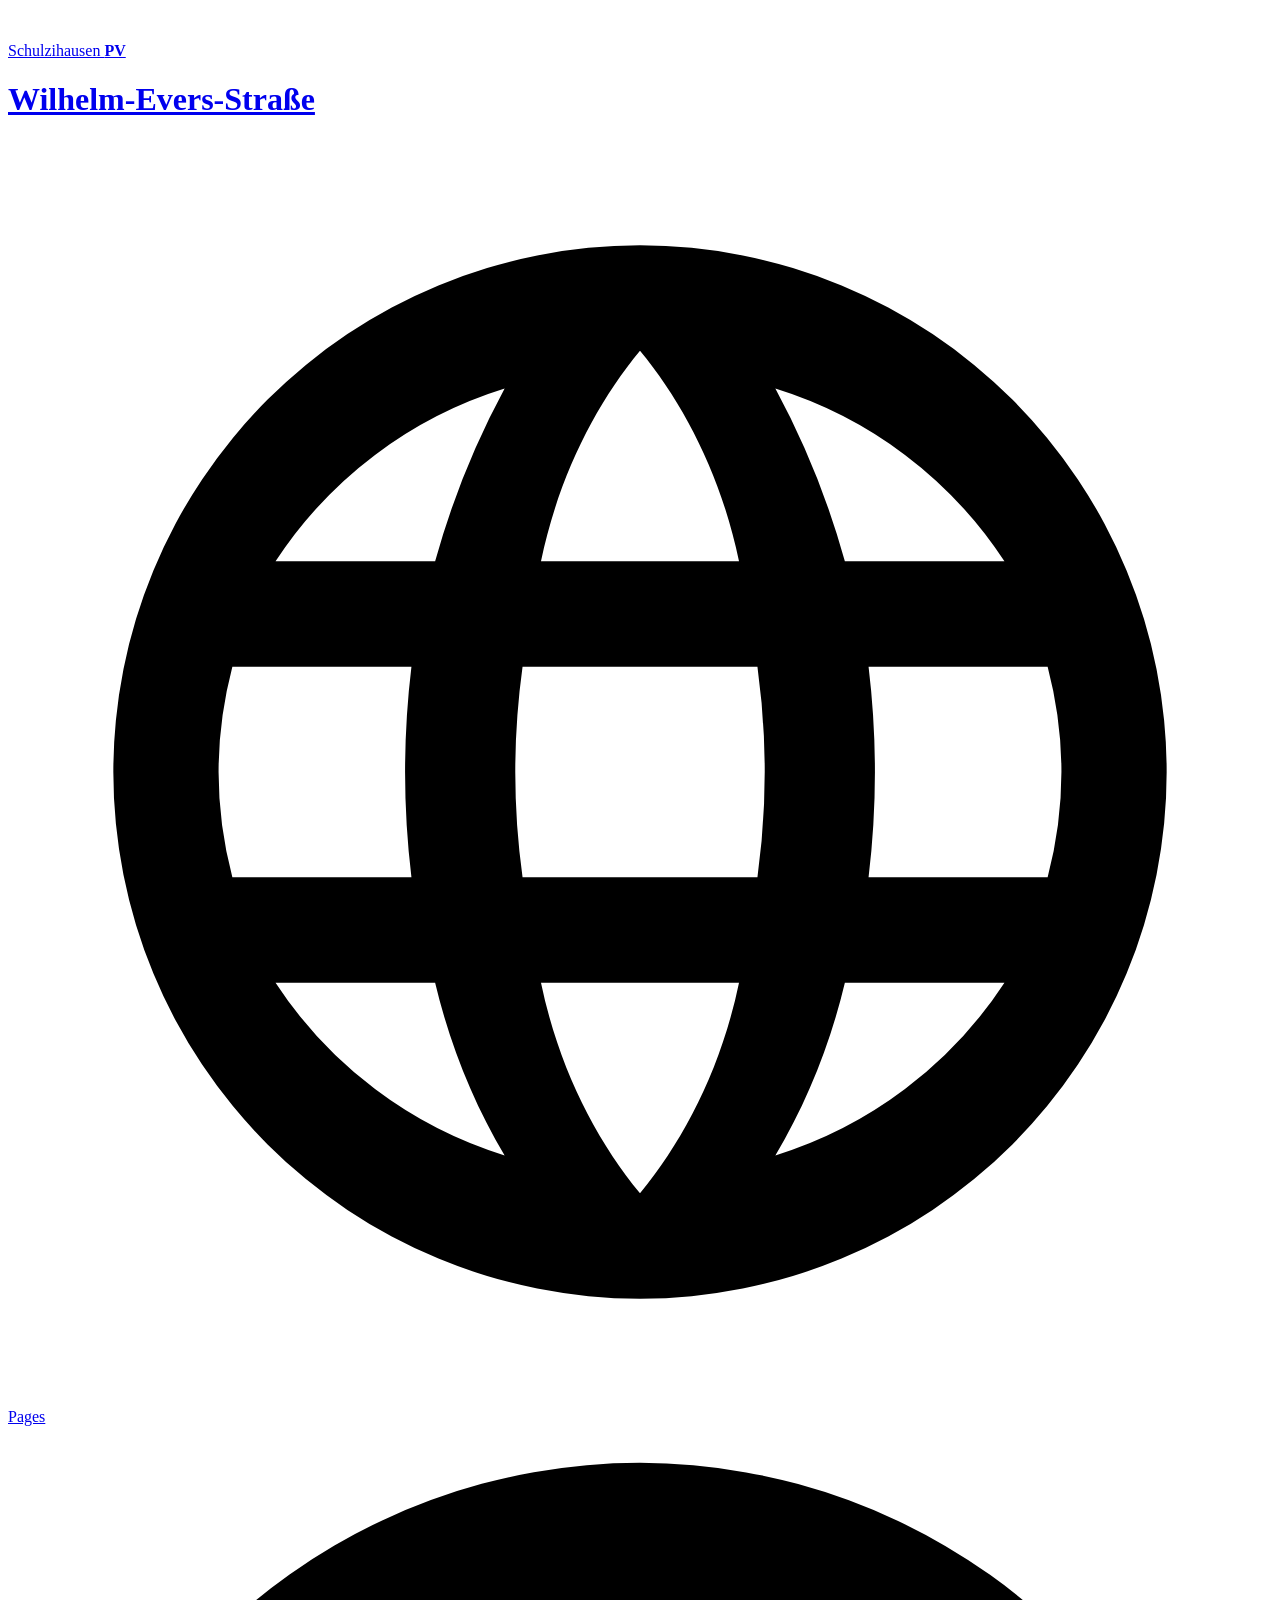
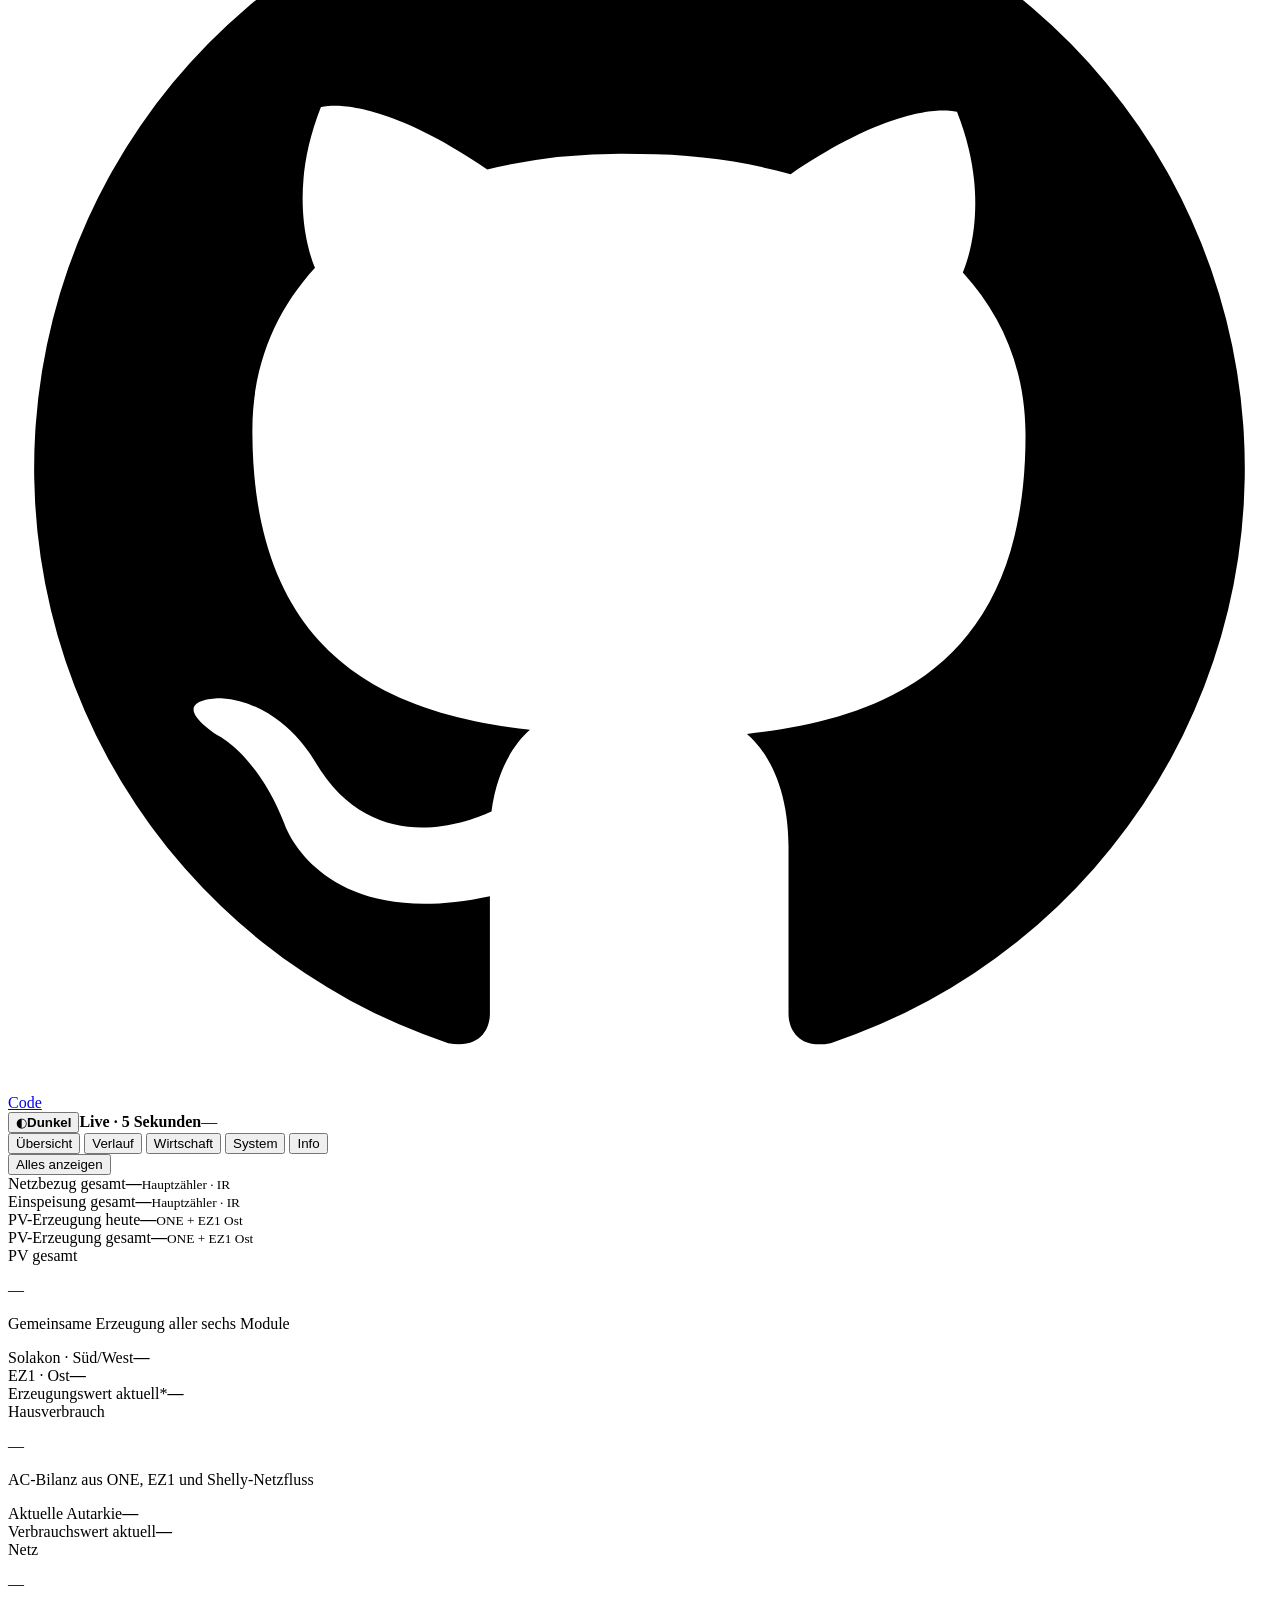
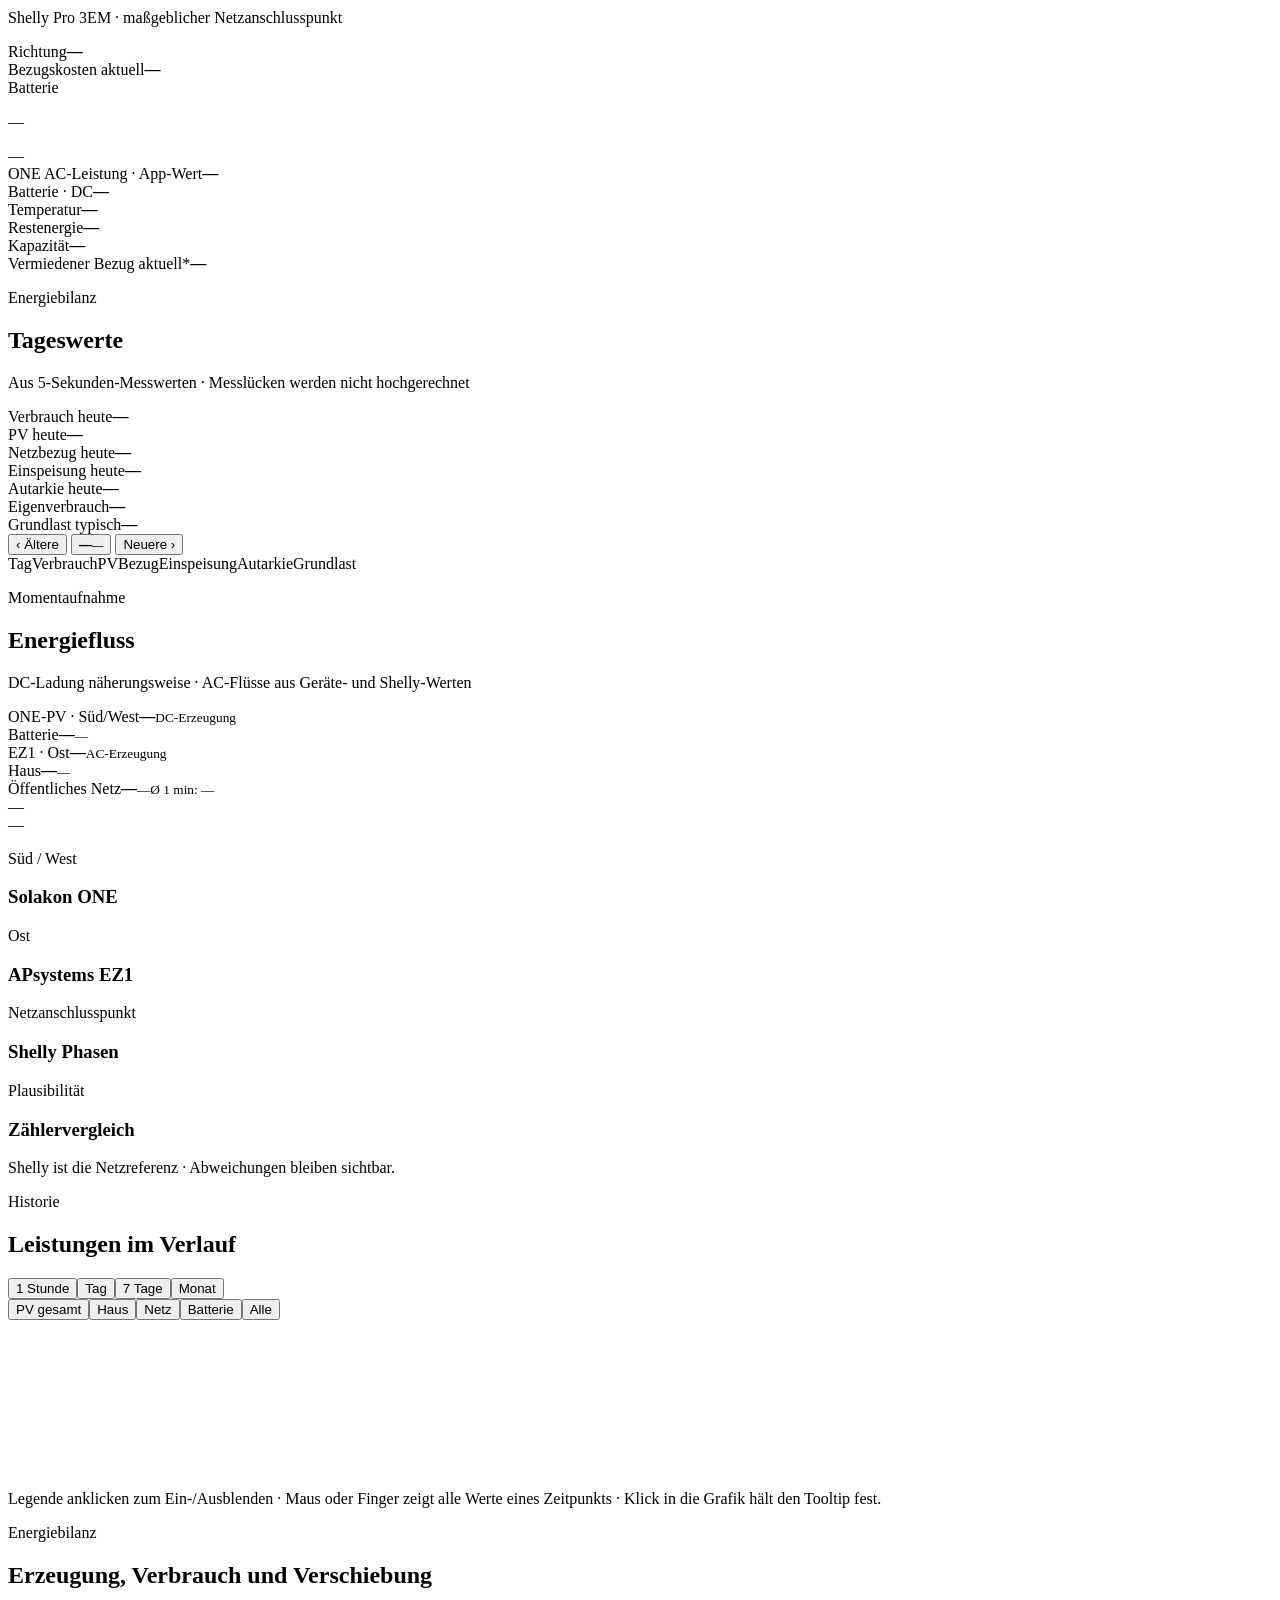
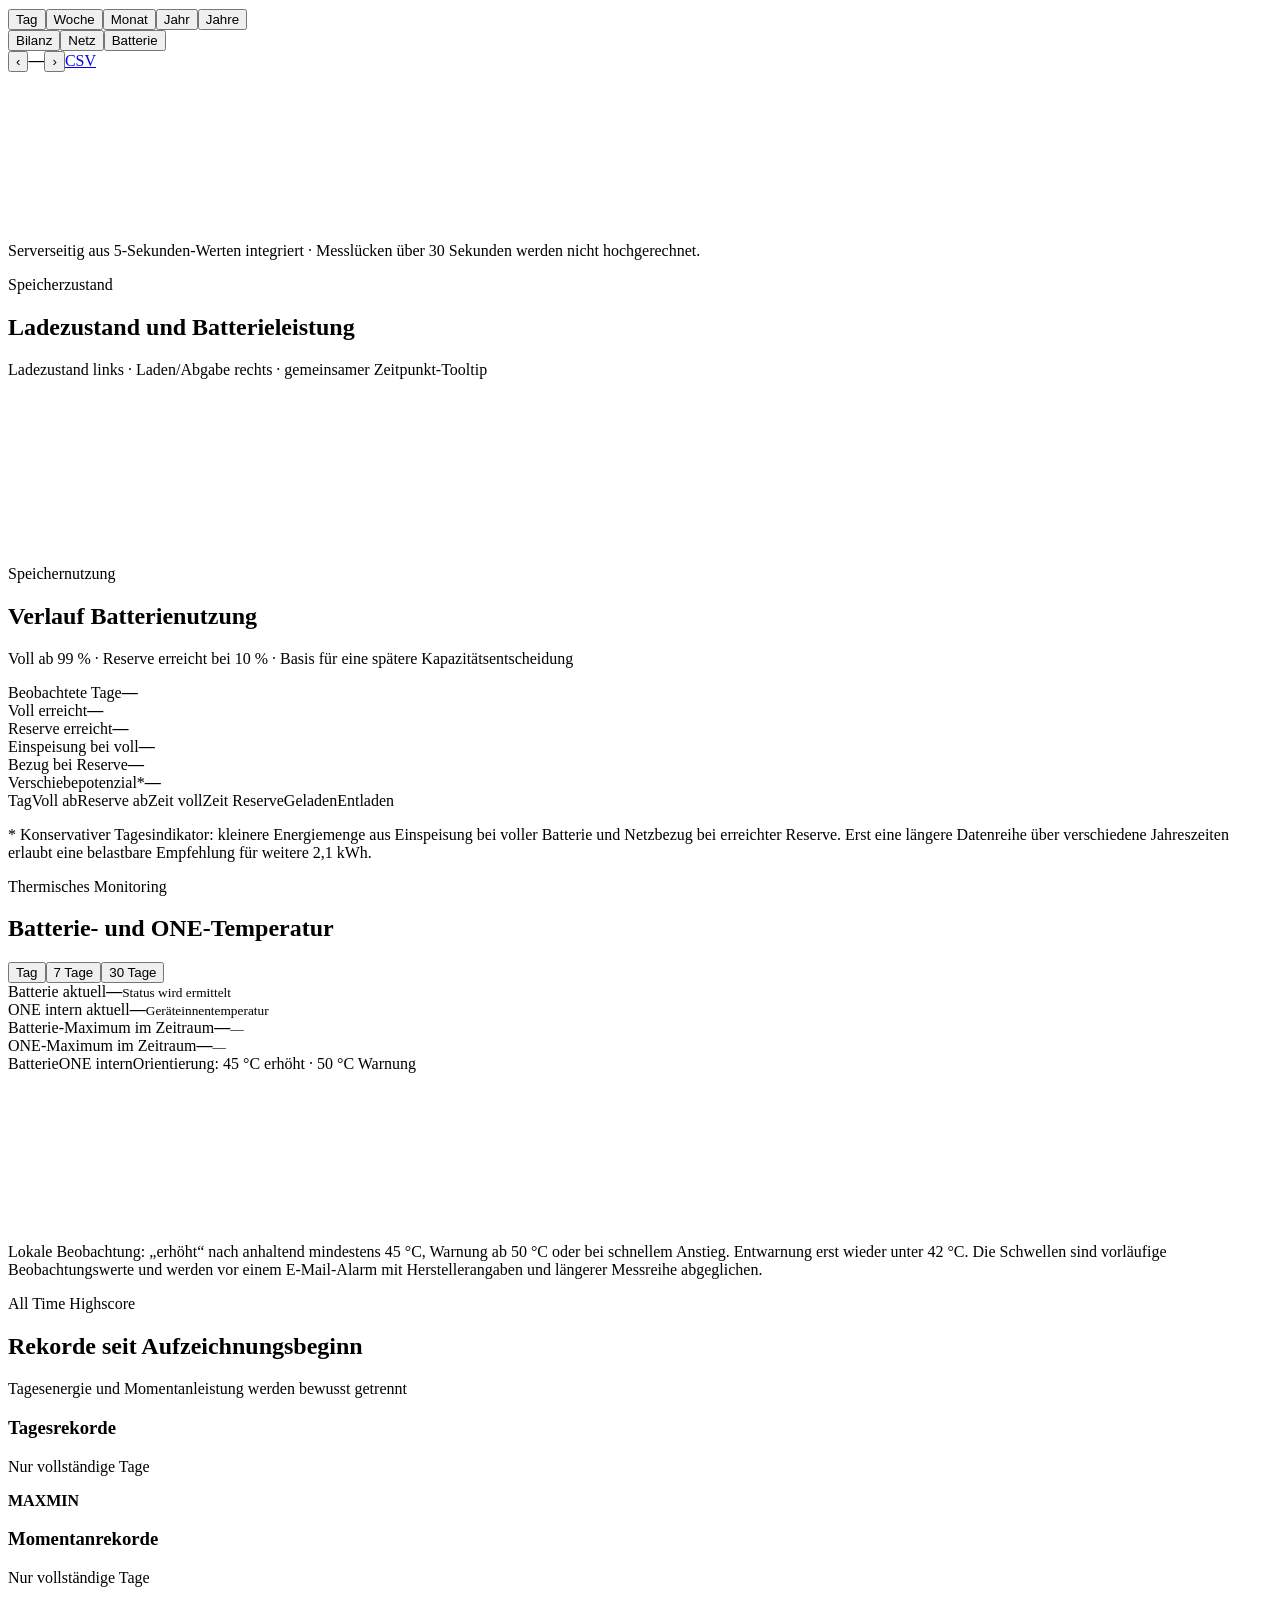
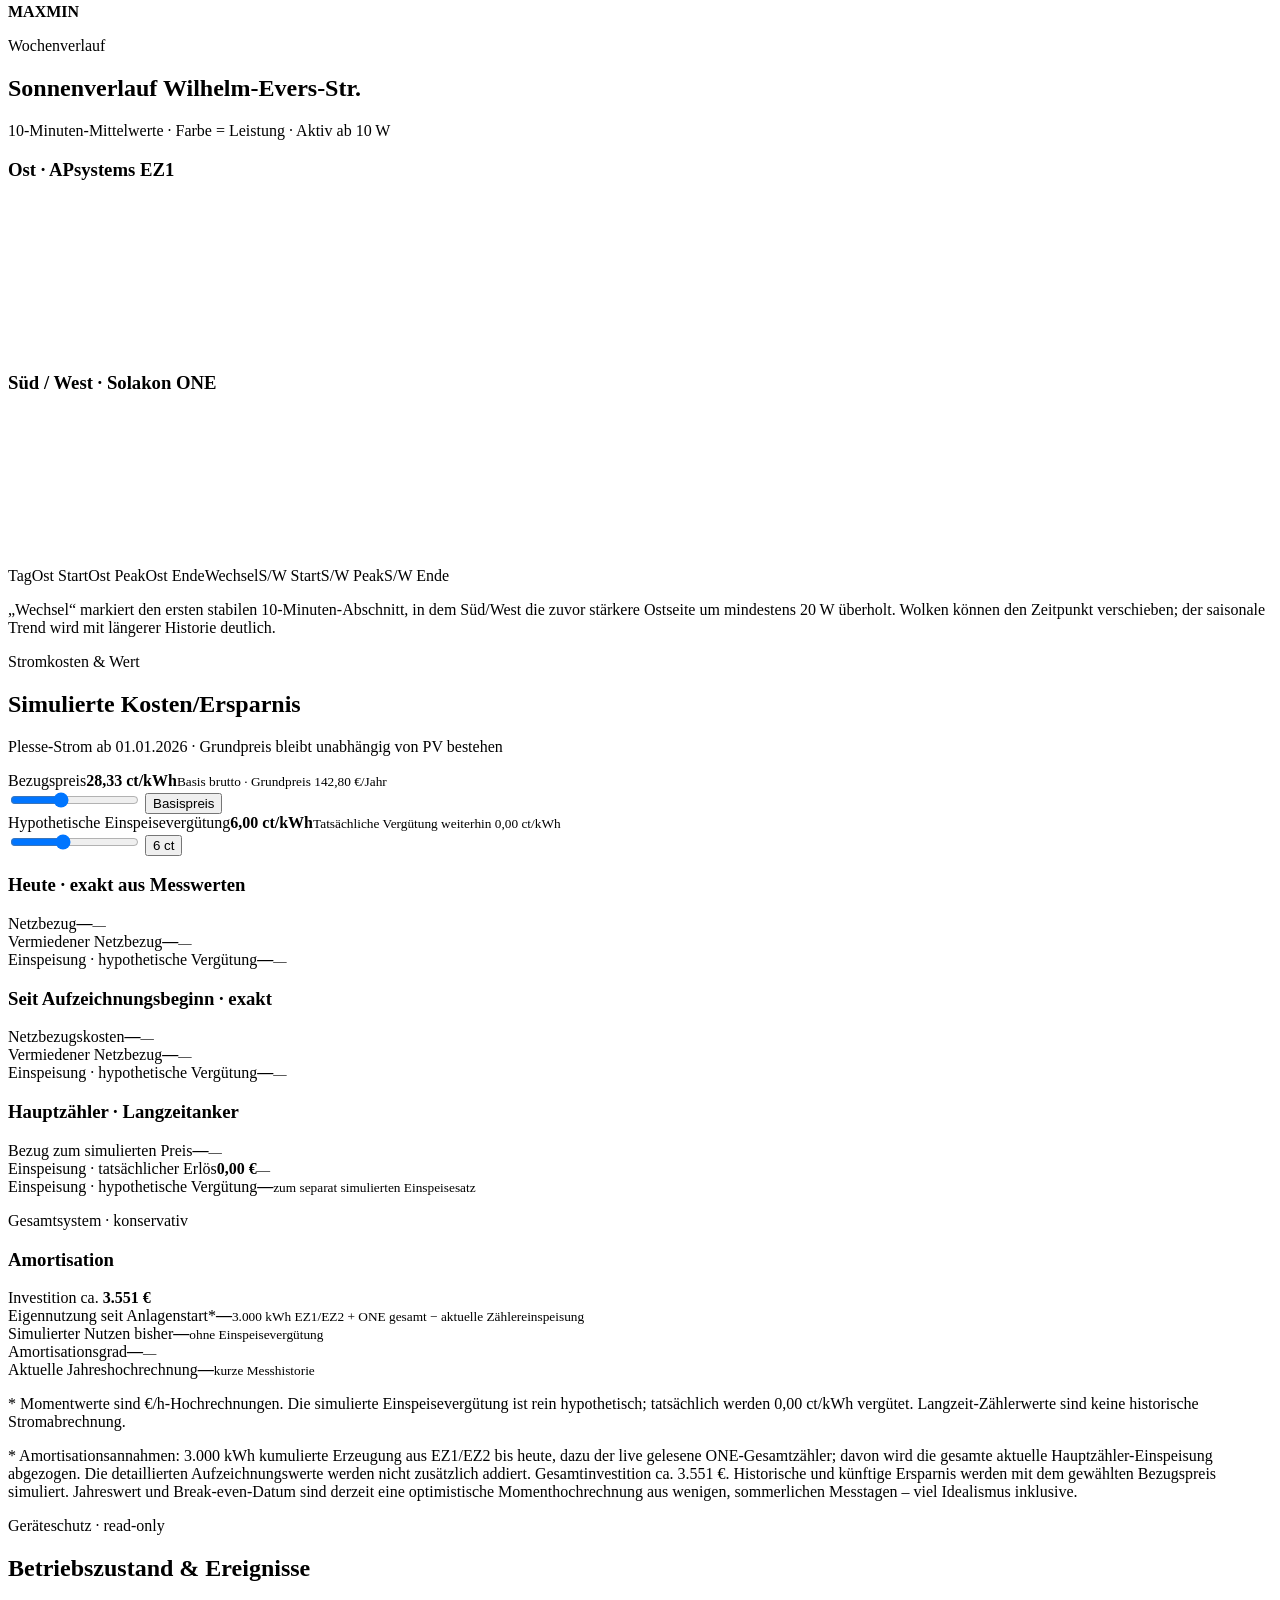
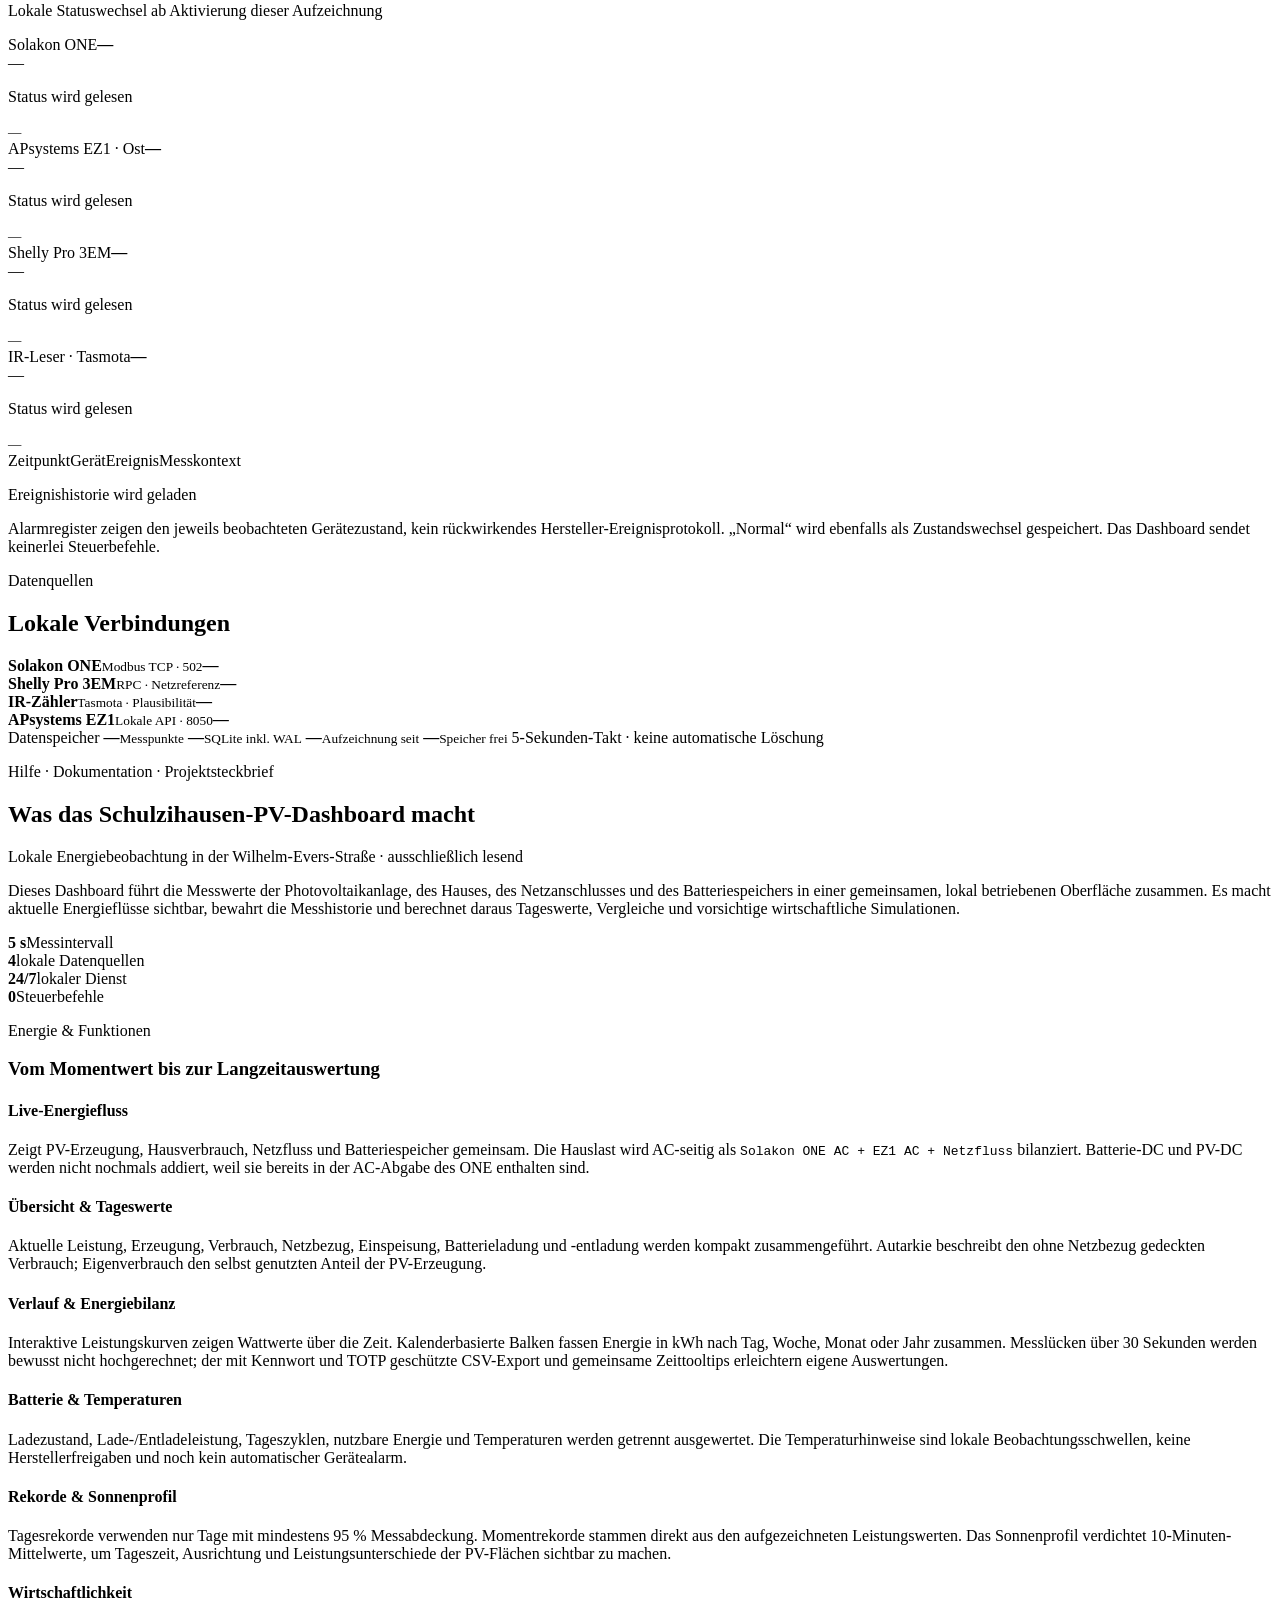
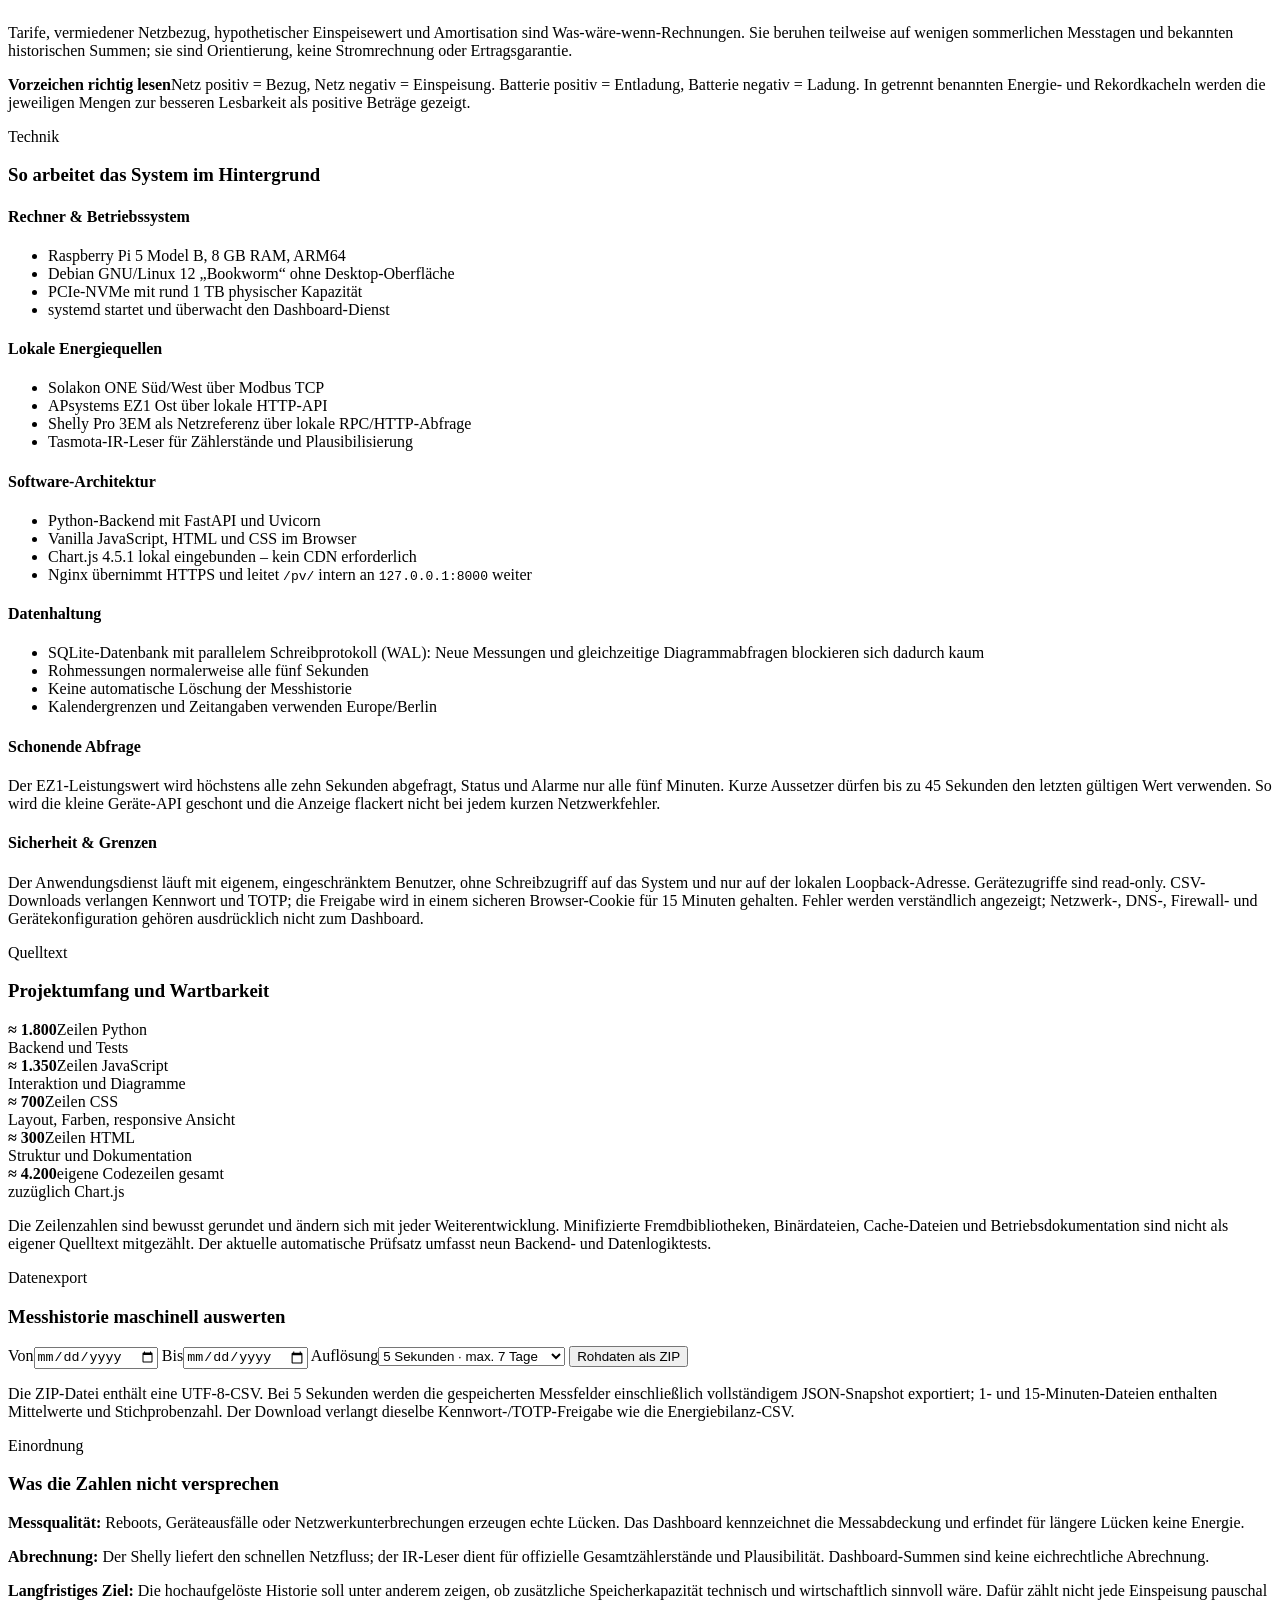
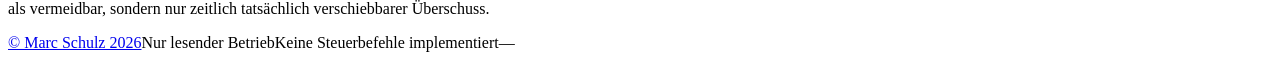
==== commit 4aed68db: "Add paginated daily statistics" ====
--- a/frontend/index.html
+++ b/frontend/index.html
@@ -6,17 +6,17 @@
   <meta name="theme-color" content="#f4f7f2">
   <link rel="icon" href="/favicon.ico?v=2" sizes="any">
   <link rel="icon" type="image/png" href="/favicon.png?v=2">
-  <title>Local PV Dashboard</title>
+  <title>Schulzihausen PV | Wilhelm-Evers-Straße</title>
   <meta name="description" content="Lokales Live-Dashboard für Solakon ONE, APsystems EZ1, Shelly Pro 3EM und Tasmota IR-Zähler.">
   <script>try{document.documentElement.dataset.theme=localStorage.getItem("pv-theme")||"light"}catch(e){document.documentElement.dataset.theme="light"}</script>
-  <link rel="stylesheet" href="assets/dashboard.css?v=67">
+  <link rel="stylesheet" href="assets/dashboard.css?v=69">
   <script defer src="assets/chart.umd.min.js?v=4.5.1"></script>
-  <script defer src="assets/dashboard.js?v=60"></script>
+  <script defer src="assets/dashboard.js?v=61"></script>
 </head>
 <body>
   <main class="dashboard-shell" id="dashboard">
     <header class="topbar">
-      <div class="topbar-brand"><a class="brand-lockup home-link" href="/" aria-label="Zurück zur Startseite" title="Zur Startseite"><span class="brand-mark"><img src="assets/homer-home.png" alt=""></span><div><p class="brand-kicker">Local <strong>PV</strong></p><h1>Energy Dashboard</h1></div></a><nav class="project-links" aria-label="Projektlinks"><a href="https://mail896.github.io/pv-dashboard/" target="_blank" rel="noopener noreferrer" title="GitHub Pages · Projektdokumentation"><svg viewBox="0 0 24 24" aria-hidden="true"><path d="M12 2a10 10 0 1 0 0 20 10 10 0 0 0 0-20Zm0 2c.84 1.02 1.54 2.37 1.88 4h-3.76C10.46 6.37 11.16 5.02 12 4ZM4.26 14a7.9 7.9 0 0 1 0-4h3.4a16.7 16.7 0 0 0 0 4h-3.4Zm.82 2h3.03c.28 1.18.73 2.29 1.32 3.28A8.04 8.04 0 0 1 5.08 16Zm3.03-8H5.08a8.04 8.04 0 0 1 4.35-3.28A15.7 15.7 0 0 0 8.11 8ZM12 20c-.84-1.02-1.54-2.37-1.88-4h3.76c-.34 1.63-1.04 2.98-1.88 4Zm2.23-6H9.77a14.6 14.6 0 0 1 0-4h4.46a14.6 14.6 0 0 1 0 4Zm.34 5.28c.59-.99 1.04-2.1 1.32-3.28h3.03a8.04 8.04 0 0 1-4.35 3.28ZM16.34 14a16.7 16.7 0 0 0 0-4h3.4a7.9 7.9 0 0 1 0 4h-3.4Zm-.45-6a15.7 15.7 0 0 0-1.32-3.28A8.04 8.04 0 0 1 18.92 8h-3.03Z"/></svg><span>Pages</span></a><a href="https://github.com/mail896/pv-dashboard" target="_blank" rel="noopener noreferrer" title="Quelltext auf GitHub"><svg viewBox="0 0 24 24" aria-hidden="true"><path d="M12 .7a11.5 11.5 0 0 0-3.64 22.41c.58.11.79-.25.79-.56v-2.23c-3.22.7-3.9-1.37-3.9-1.37-.52-1.34-1.28-1.69-1.28-1.69-1.05-.72.08-.7.08-.7 1.16.08 1.77 1.19 1.77 1.19 1.03 1.77 2.7 1.26 3.36.96.1-.75.4-1.26.73-1.55-2.57-.29-5.27-1.29-5.27-5.68 0-1.26.45-2.28 1.19-3.09-.12-.29-.52-1.46.11-3.05 0 0 .97-.31 3.16 1.18A10.96 10.96 0 0 1 12 6.23c.98 0 1.94.13 2.86.38 2.2-1.49 3.16-1.18 3.16-1.18.63 1.59.23 2.76.11 3.05.74.81 1.19 1.83 1.19 3.09 0 4.4-2.71 5.38-5.29 5.67.42.36.79 1.06.79 2.15v3.16c0 .31.21.68.8.56A11.5 11.5 0 0 0 12 .7Z"/></svg><span>Code</span></a></nav></div>
+      <div class="topbar-brand"><a class="brand-lockup home-link" href="/" aria-label="Zurück zur Pi-Startseite" title="Zur Startseite"><span class="brand-mark"><img src="assets/homer-home.png" alt=""></span><div><p class="brand-kicker">Schulzihausen <strong>PV</strong></p><h1>Wilhelm-Evers-Straße</h1></div></a><nav class="project-links" aria-label="Projektlinks"><a href="https://mail896.github.io/pv-dashboard/" target="_blank" rel="noopener noreferrer" title="GitHub Pages · Projektdokumentation"><svg viewBox="0 0 24 24" aria-hidden="true"><path d="M12 2a10 10 0 1 0 0 20 10 10 0 0 0 0-20Zm0 2c.84 1.02 1.54 2.37 1.88 4h-3.76C10.46 6.37 11.16 5.02 12 4ZM4.26 14a7.9 7.9 0 0 1 0-4h3.4a16.7 16.7 0 0 0 0 4h-3.4Zm.82 2h3.03c.28 1.18.73 2.29 1.32 3.28A8.04 8.04 0 0 1 5.08 16Zm3.03-8H5.08a8.04 8.04 0 0 1 4.35-3.28A15.7 15.7 0 0 0 8.11 8ZM12 20c-.84-1.02-1.54-2.37-1.88-4h3.76c-.34 1.63-1.04 2.98-1.88 4Zm2.23-6H9.77a14.6 14.6 0 0 1 0-4h4.46a14.6 14.6 0 0 1 0 4Zm.34 5.28c.59-.99 1.04-2.1 1.32-3.28h3.03a8.04 8.04 0 0 1-4.35 3.28ZM16.34 14a16.7 16.7 0 0 0 0-4h3.4a7.9 7.9 0 0 1 0 4h-3.4Zm-.45-6a15.7 15.7 0 0 0-1.32-3.28A8.04 8.04 0 0 1 18.92 8h-3.03Z"/></svg><span>Pages</span></a><a href="https://github.com/mail896/pv-dashboard" target="_blank" rel="noopener noreferrer" title="Quelltext auf GitHub"><svg viewBox="0 0 24 24" aria-hidden="true"><path d="M12 .7a11.5 11.5 0 0 0-3.64 22.41c.58.11.79-.25.79-.56v-2.23c-3.22.7-3.9-1.37-3.9-1.37-.52-1.34-1.28-1.69-1.28-1.69-1.05-.72.08-.7.08-.7 1.16.08 1.77 1.19 1.77 1.19 1.03 1.77 2.7 1.26 3.36.96.1-.75.4-1.26.73-1.55-2.57-.29-5.27-1.29-5.27-5.68 0-1.26.45-2.28 1.19-3.09-.12-.29-.52-1.46.11-3.05 0 0 .97-.31 3.16 1.18A10.96 10.96 0 0 1 12 6.23c.98 0 1.94.13 2.86.38 2.2-1.49 3.16-1.18 3.16-1.18.63 1.59.23 2.76.11 3.05.74.81 1.19 1.83 1.19 3.09 0 4.4-2.71 5.38-5.29 5.67.42.36.79 1.06.79 2.15v3.16c0 .31.21.68.8.56A11.5 11.5 0 0 0 12 .7Z"/></svg><span>Code</span></a></nav></div>
       <div class="topbar-meta"><button class="theme-toggle" id="theme-toggle" type="button" aria-label="Farbschema wechseln"><span aria-hidden="true">◐</span><b id="theme-label">Dunkel</b></button><span class="live-indicator" id="live-status"><span></span><b>Live · 5 Sekunden</b></span><time id="updated-at">—</time></div>
     </header>
 
@@ -78,6 +78,12 @@
         <div><span>Eigenverbrauch</span><strong id="today-self-use">—</strong></div>
         <div><span>Grundlast typisch</span><strong id="today-base-load">—</strong></div>
       </div>
+      <div class="daily-pagination" aria-label="Tageswerte blättern">
+        <button id="daily-older" type="button" aria-label="Ältere sieben Tage">‹ <span>Ältere</span></button>
+        <button id="daily-period" type="button" title="Zur aktuellen Woche zurückkehren"><strong id="daily-range">—</strong><small id="daily-count">—</small></button>
+        <button id="daily-newer" type="button" aria-label="Neuere sieben Tage"><span>Neuere</span> ›</button>
+        <button id="daily-today" type="button" hidden>Heute</button>
+      </div>
       <div class="daily-table"><div class="daily-row daily-head"><span>Tag</span><span>Verbrauch</span><span>PV</span><span>Bezug</span><span>Einspeisung</span><span>Autarkie</span><span>Grundlast</span></div><div id="daily-statistics"></div></div>
     </section>
 
@@ -155,7 +161,7 @@
     </section>
 
     <section class="solar-profile-panel panel" data-dashboard-section="history">
-      <div class="section-heading"><div><p class="eyebrow">Wochenverlauf</p><h2>Sonnenverlauf der PV-Flächen</h2></div><p class="section-note">10‑Minuten-Mittelwerte · Farbe = Leistung · Aktiv ab 10 W</p></div>
+      <div class="section-heading"><div><p class="eyebrow">Wochenverlauf</p><h2>Sonnenverlauf Wilhelm-Evers-Str.</h2></div><p class="section-note">10‑Minuten-Mittelwerte · Farbe = Leistung · Aktiv ab 10 W</p></div>
       <div class="profile-heatmaps">
         <div><h3>Ost · APsystems EZ1</h3><canvas id="profile-east" aria-label="Wochenprofil der Ost-PV"></canvas></div>
         <div><h3>Süd / West · Solakon ONE</h3><canvas id="profile-solakon" aria-label="Wochenprofil der Süd-West-PV"></canvas></div>
@@ -240,7 +246,7 @@
     </section>
 
     <section class="info-panel panel" data-dashboard-section="info">
-      <div class="section-heading info-heading"><div><p class="eyebrow">Hilfe · Dokumentation · Projektsteckbrief</p><h2>Was das lokale PV-Dashboard macht</h2></div><p class="section-note">Lokale Energiebeobachtung · ausschließlich lesend</p></div>
+      <div class="section-heading info-heading"><div><p class="eyebrow">Hilfe · Dokumentation · Projektsteckbrief</p><h2>Was das Schulzihausen-PV-Dashboard macht</h2></div><p class="section-note">Lokale Energiebeobachtung in der Wilhelm-Evers-Straße · ausschließlich lesend</p></div>
 
       <div class="info-lead">
         <p>Dieses Dashboard führt die Messwerte der Photovoltaikanlage, des Hauses, des Netzanschlusses und des Batteriespeichers in einer gemeinsamen, lokal betriebenen Oberfläche zusammen. Es macht aktuelle Energieflüsse sichtbar, bewahrt die Messhistorie und berechnet daraus Tageswerte, Vergleiche und vorsichtige wirtschaftliche Simulationen.</p>
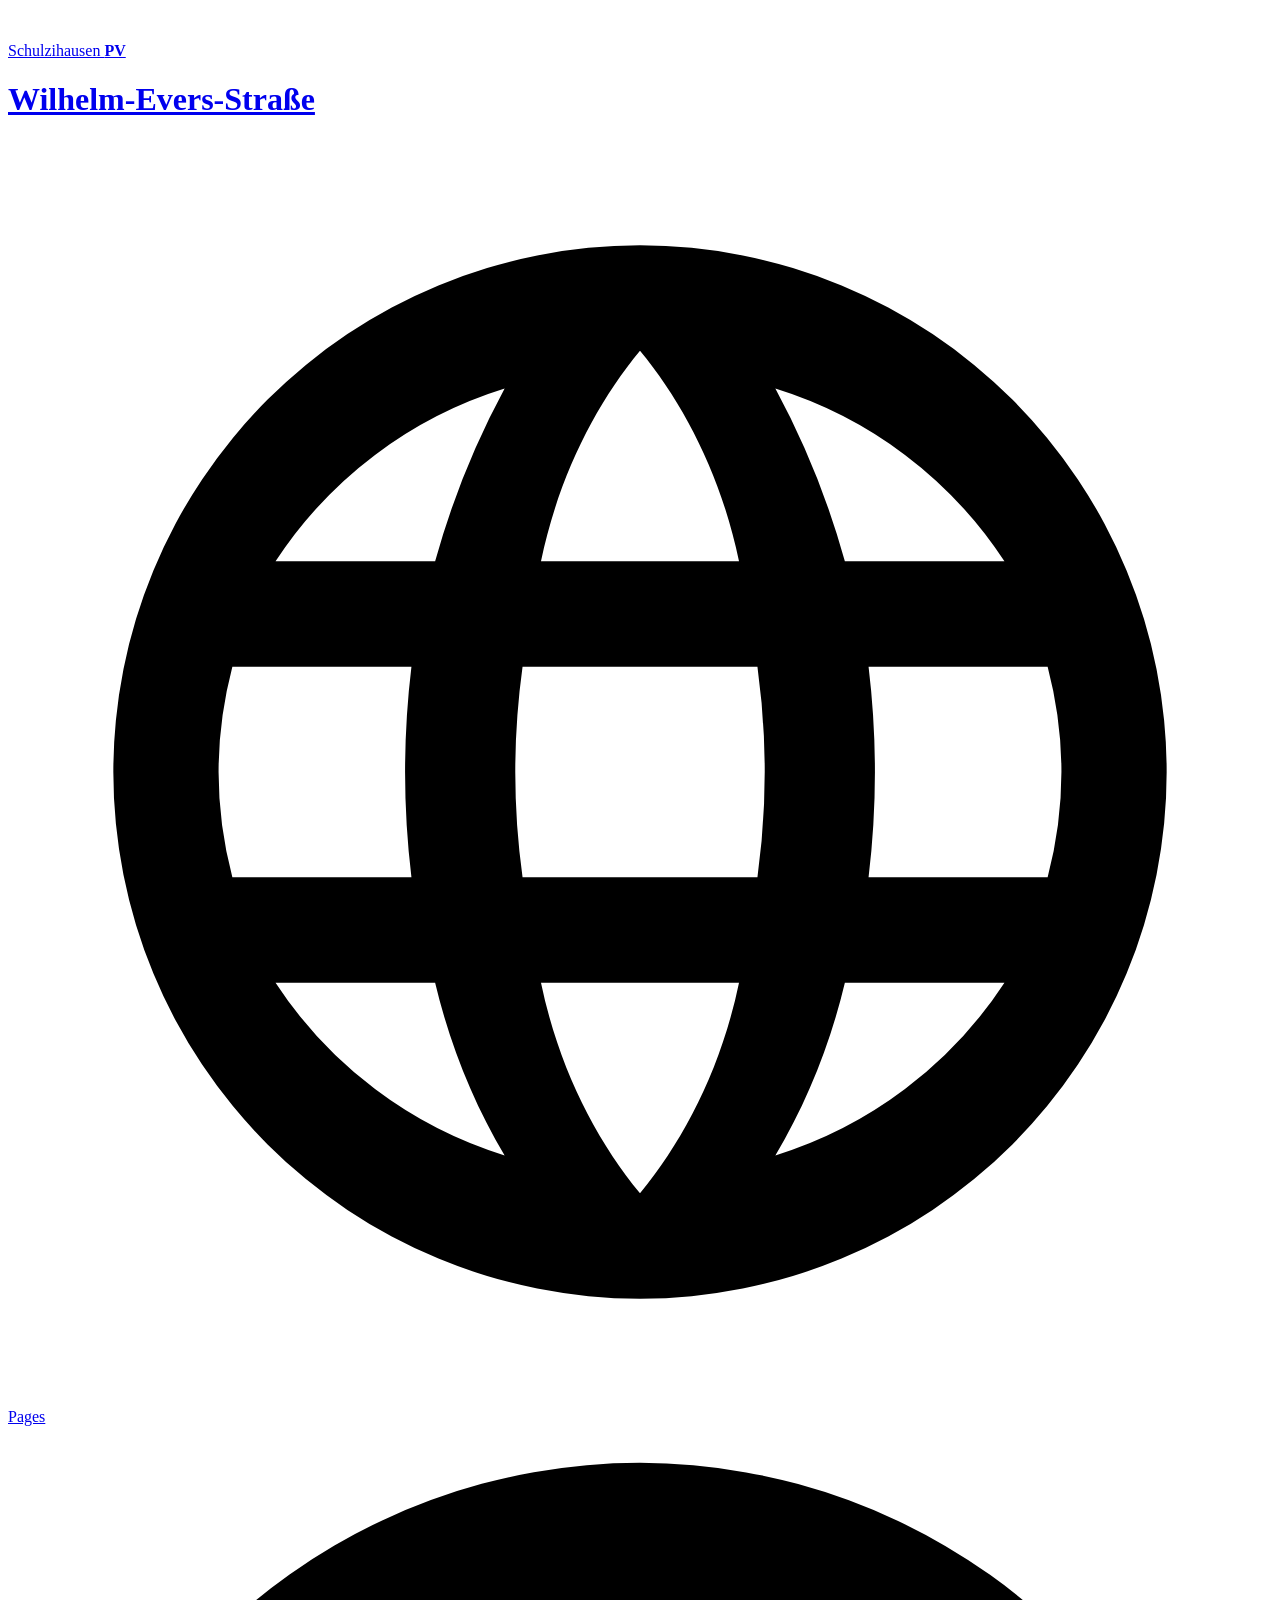
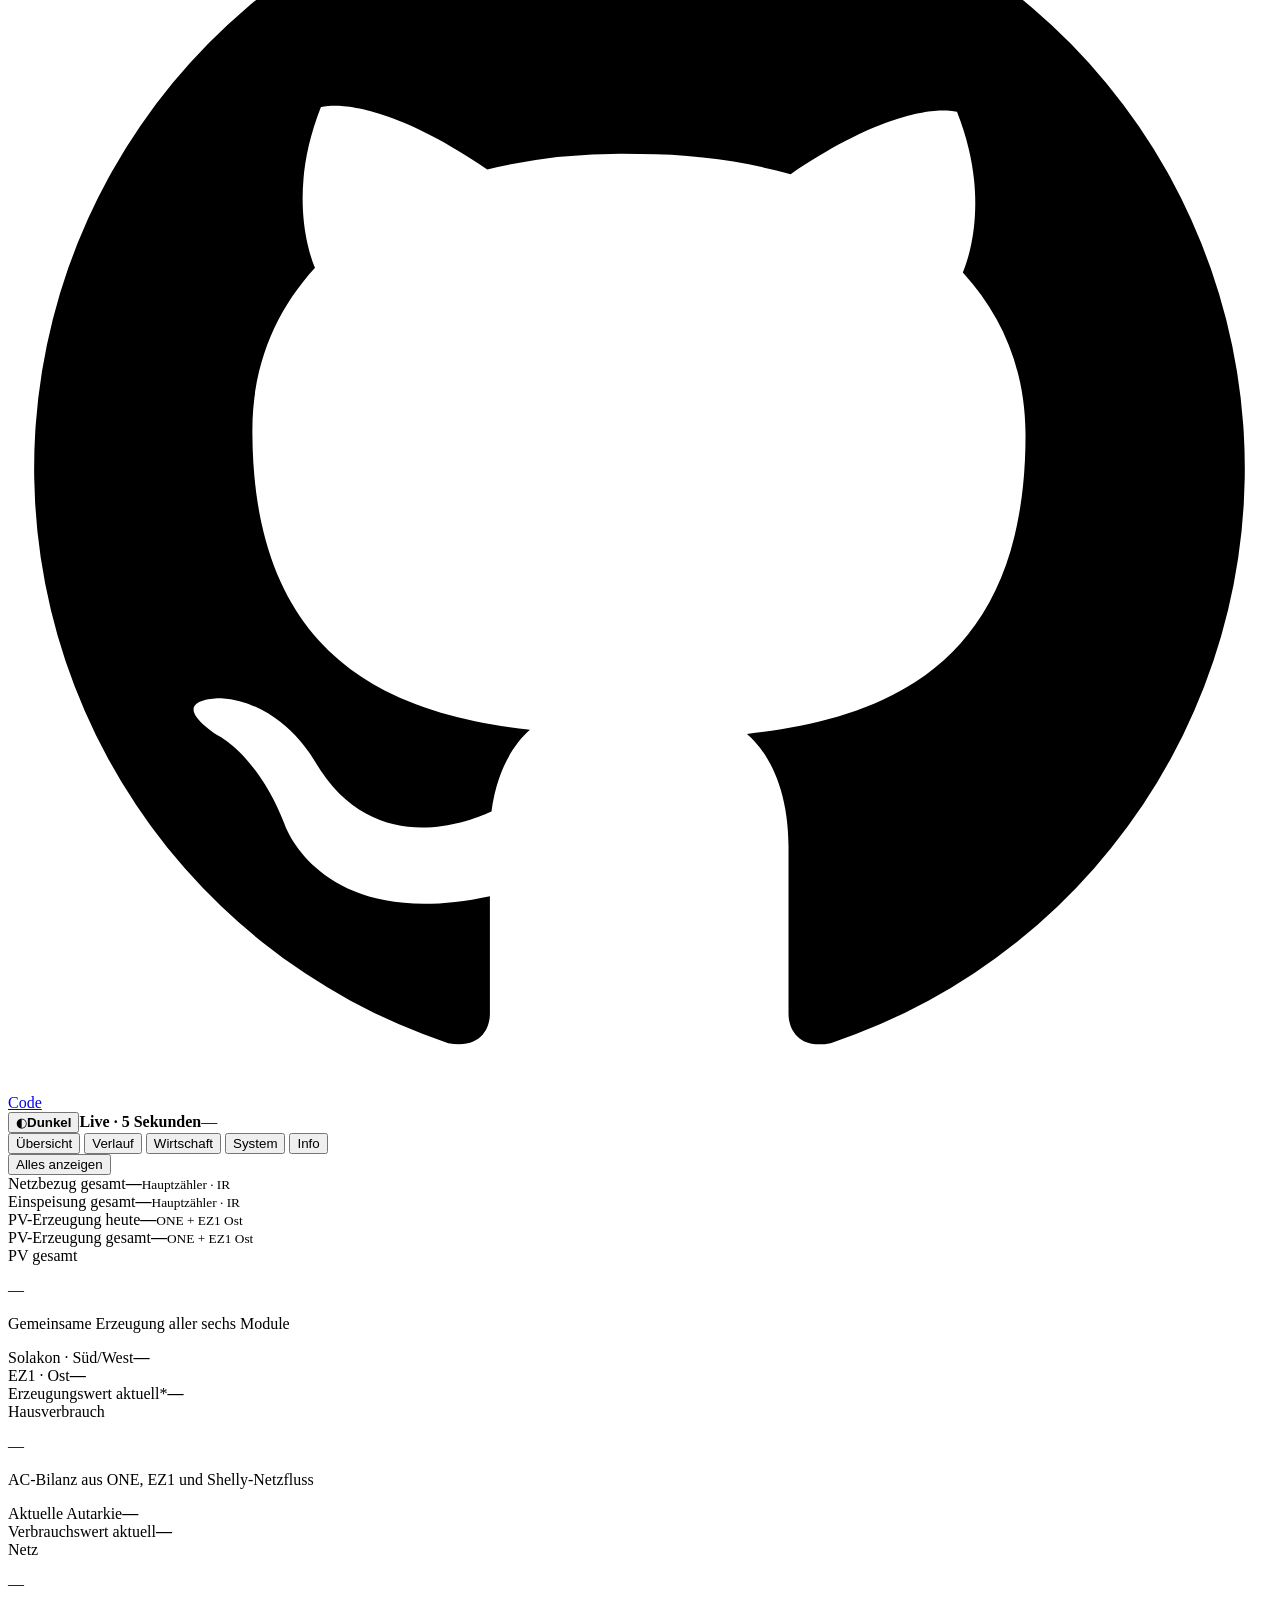
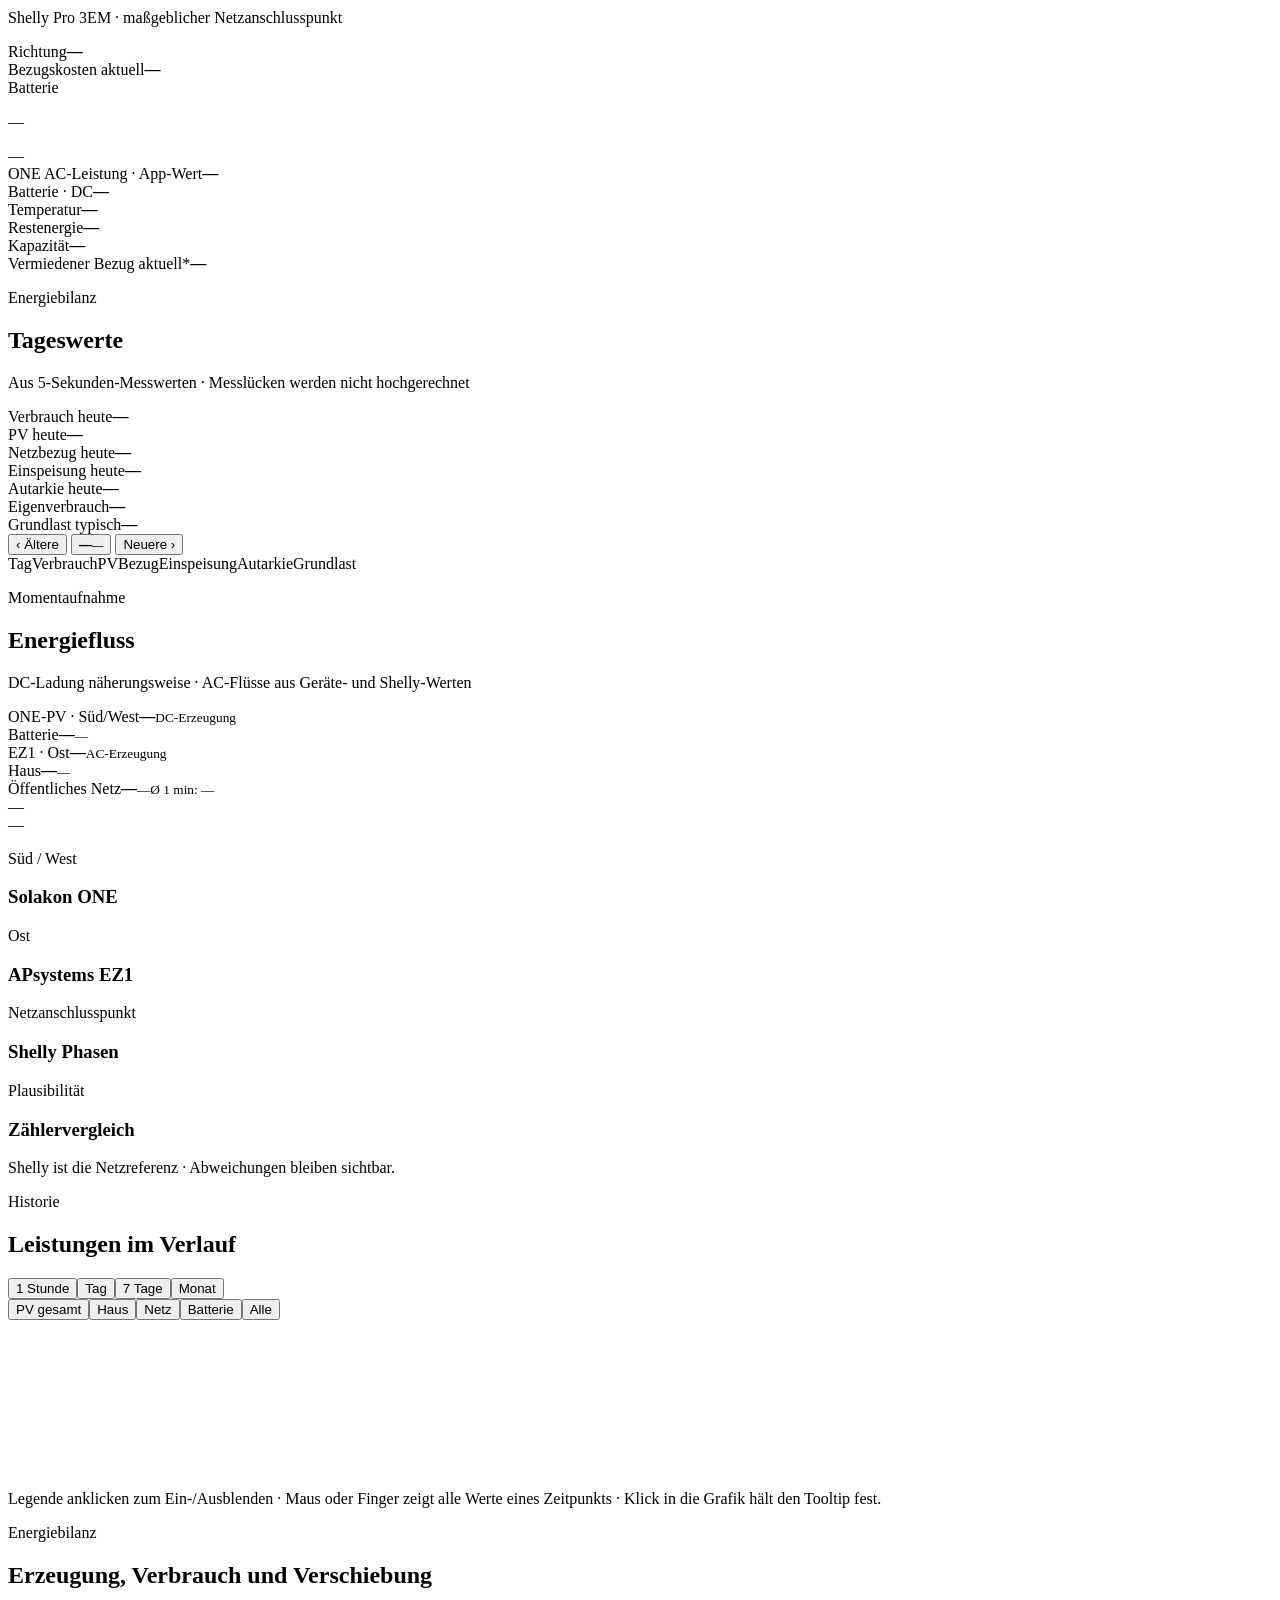
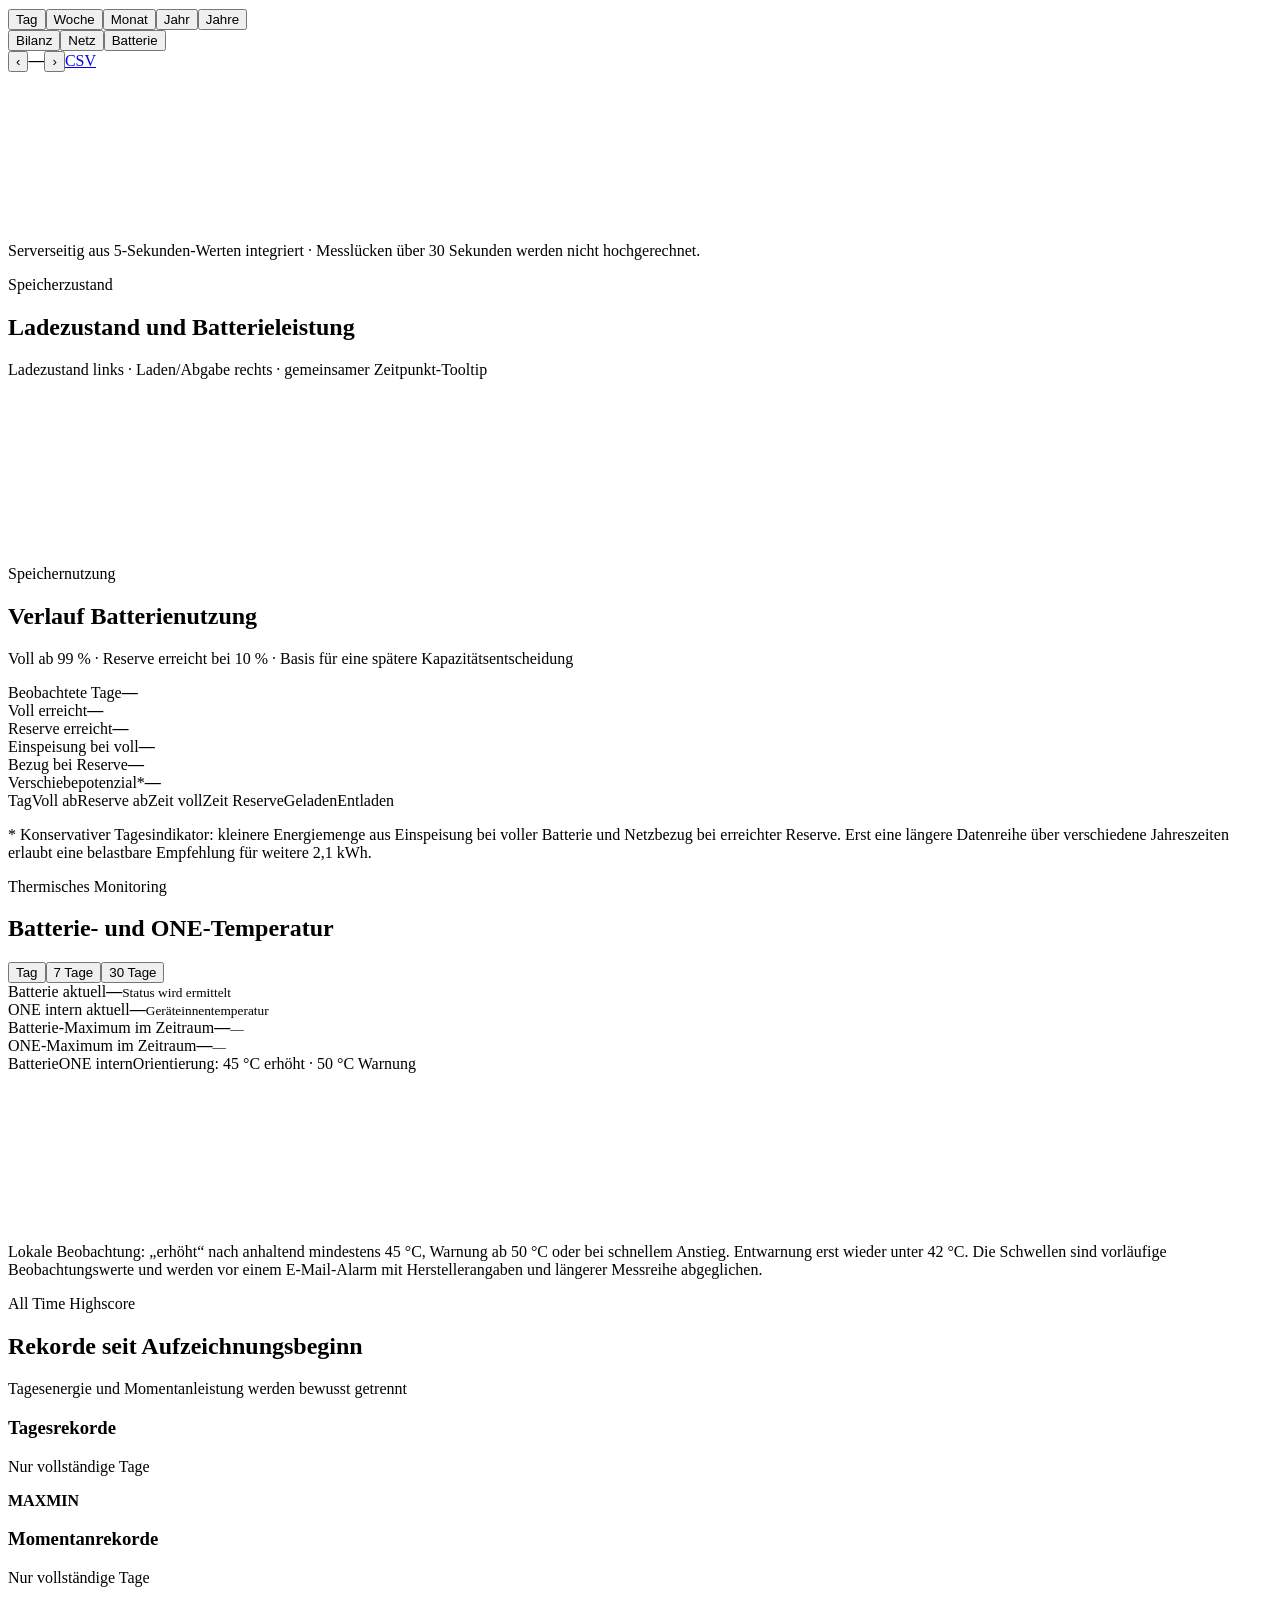
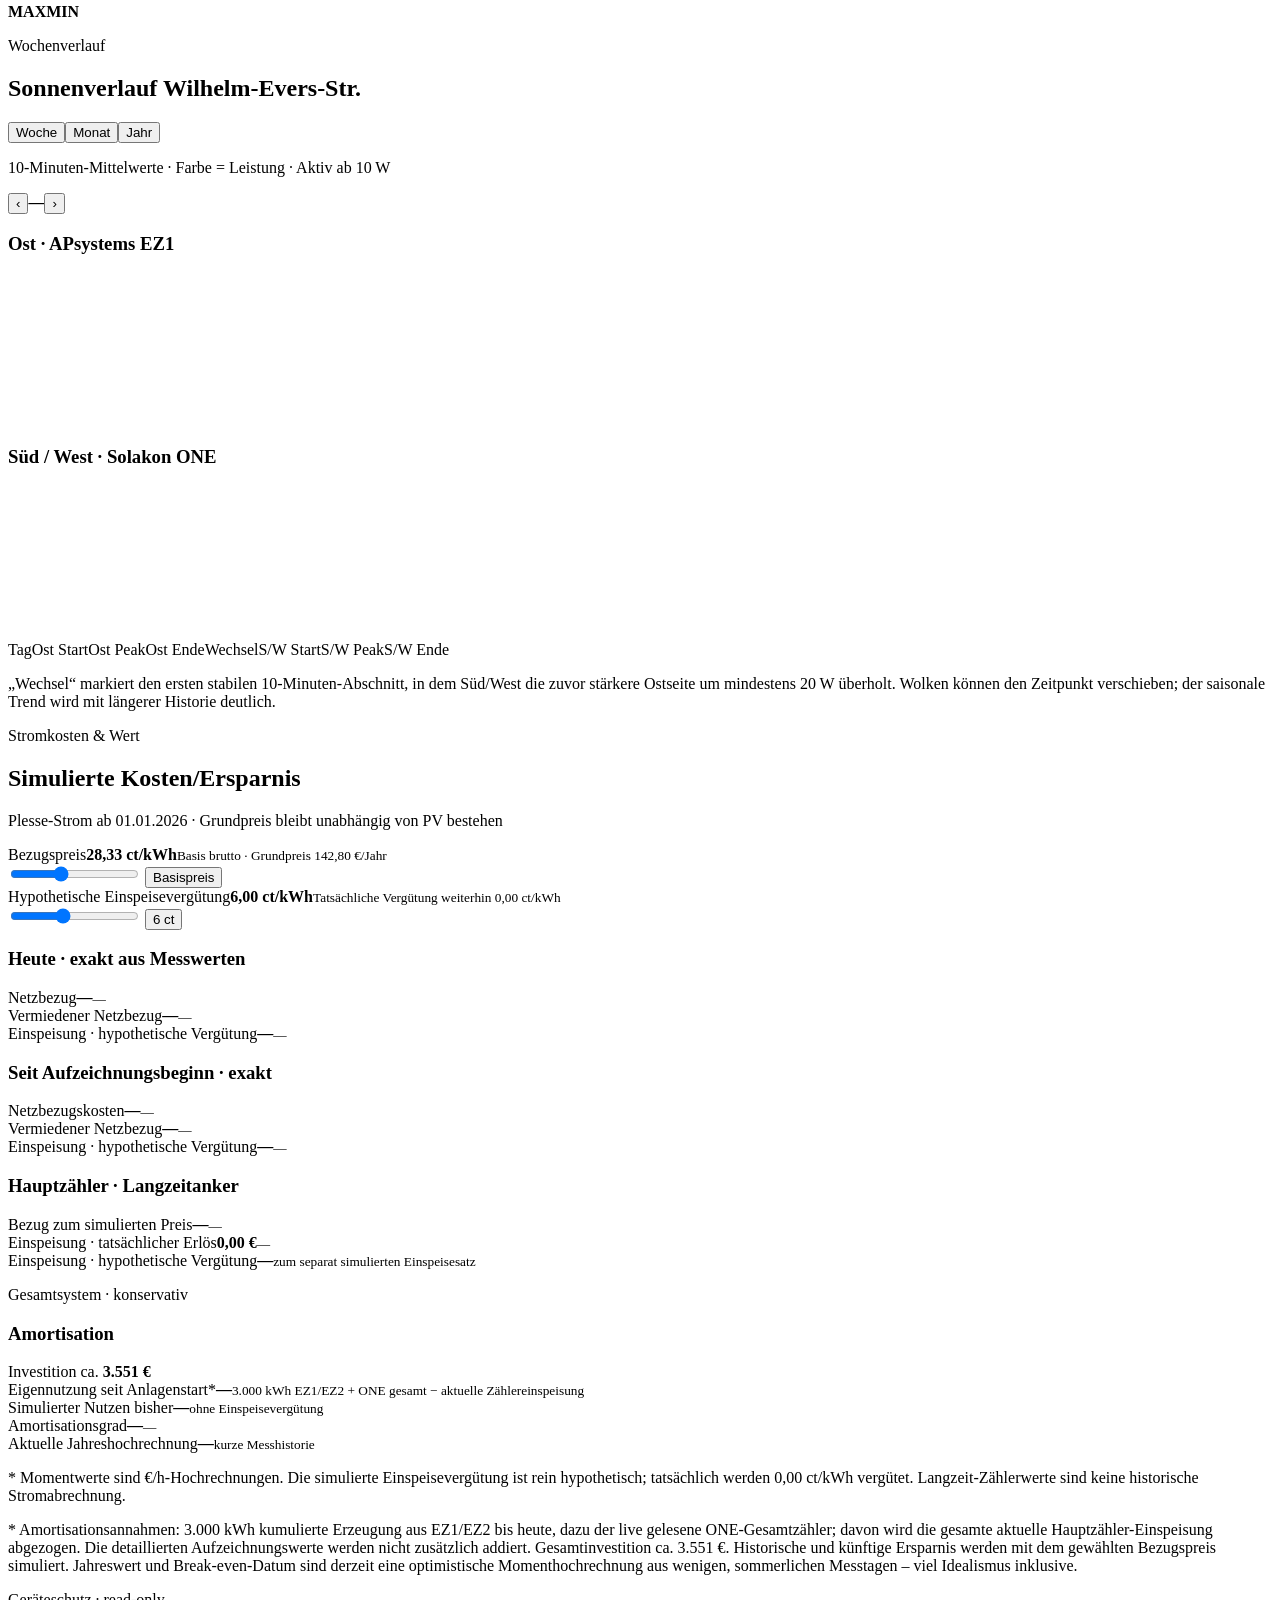
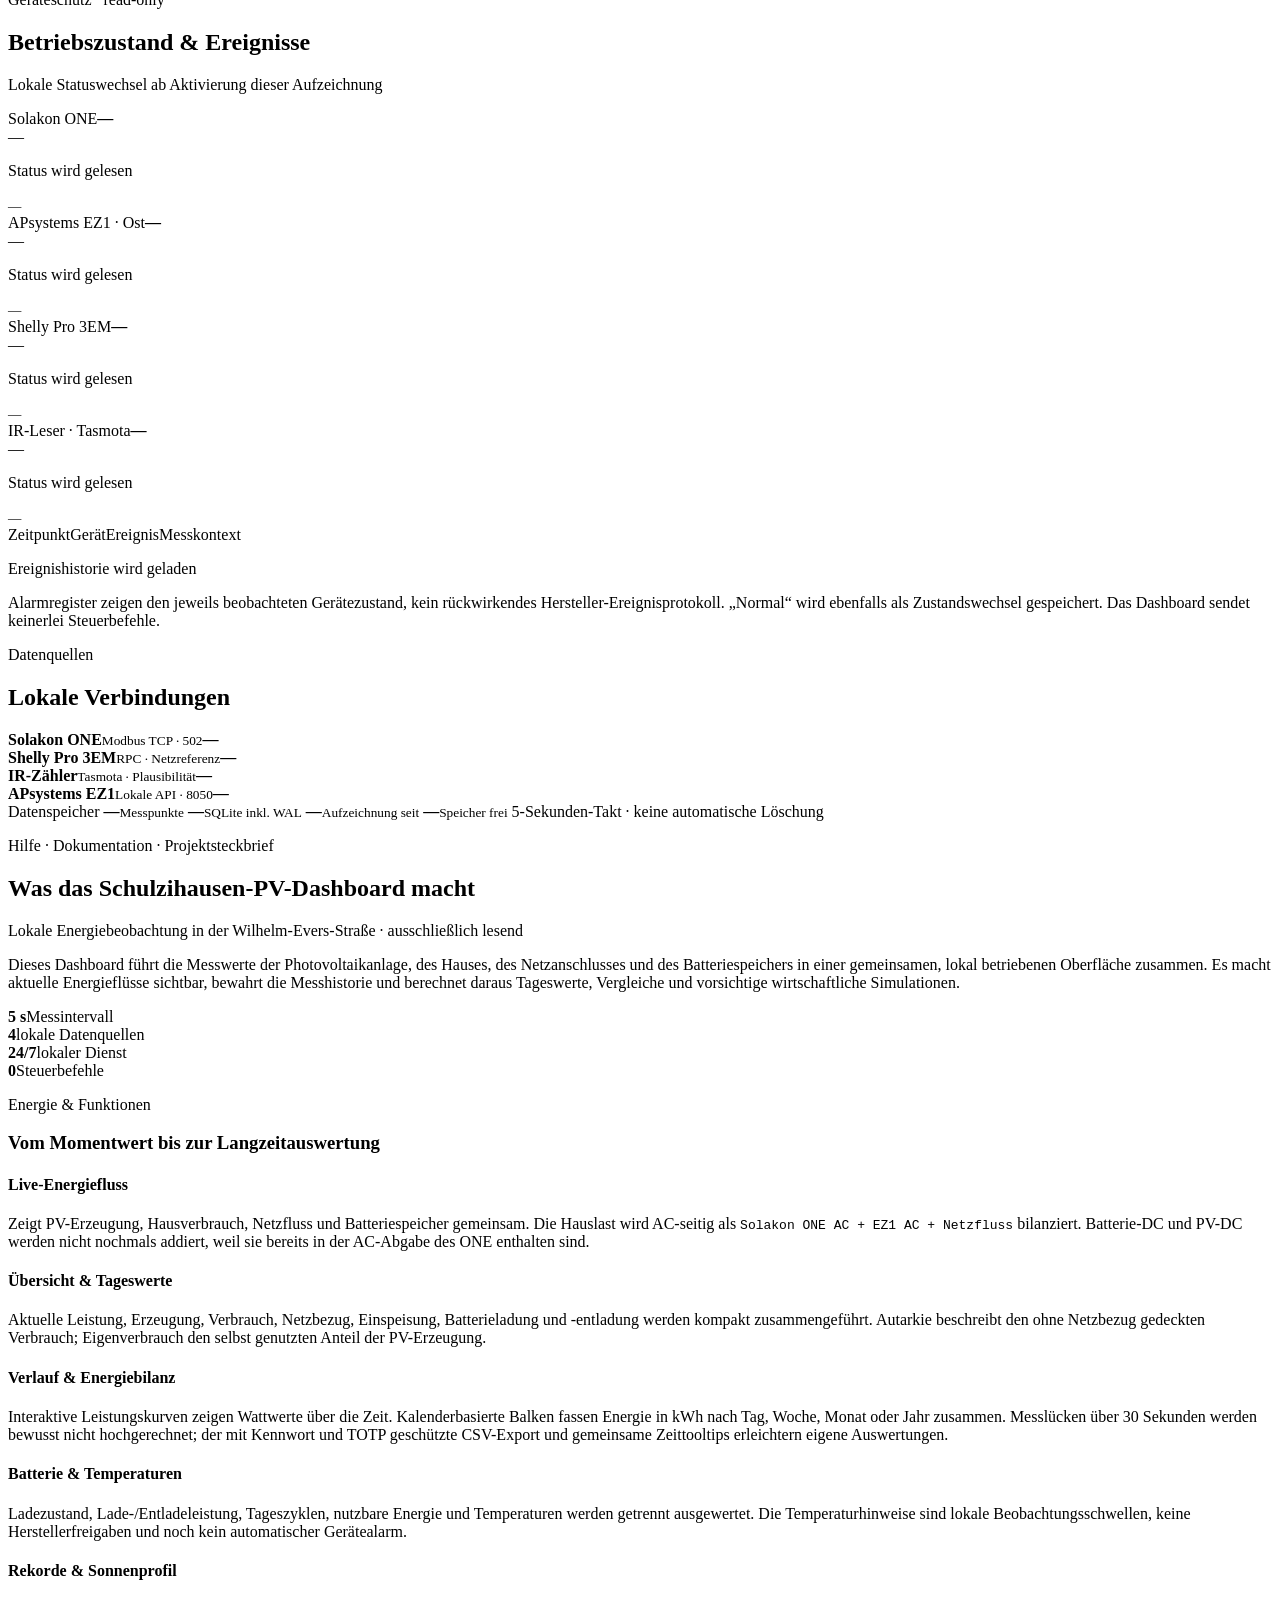
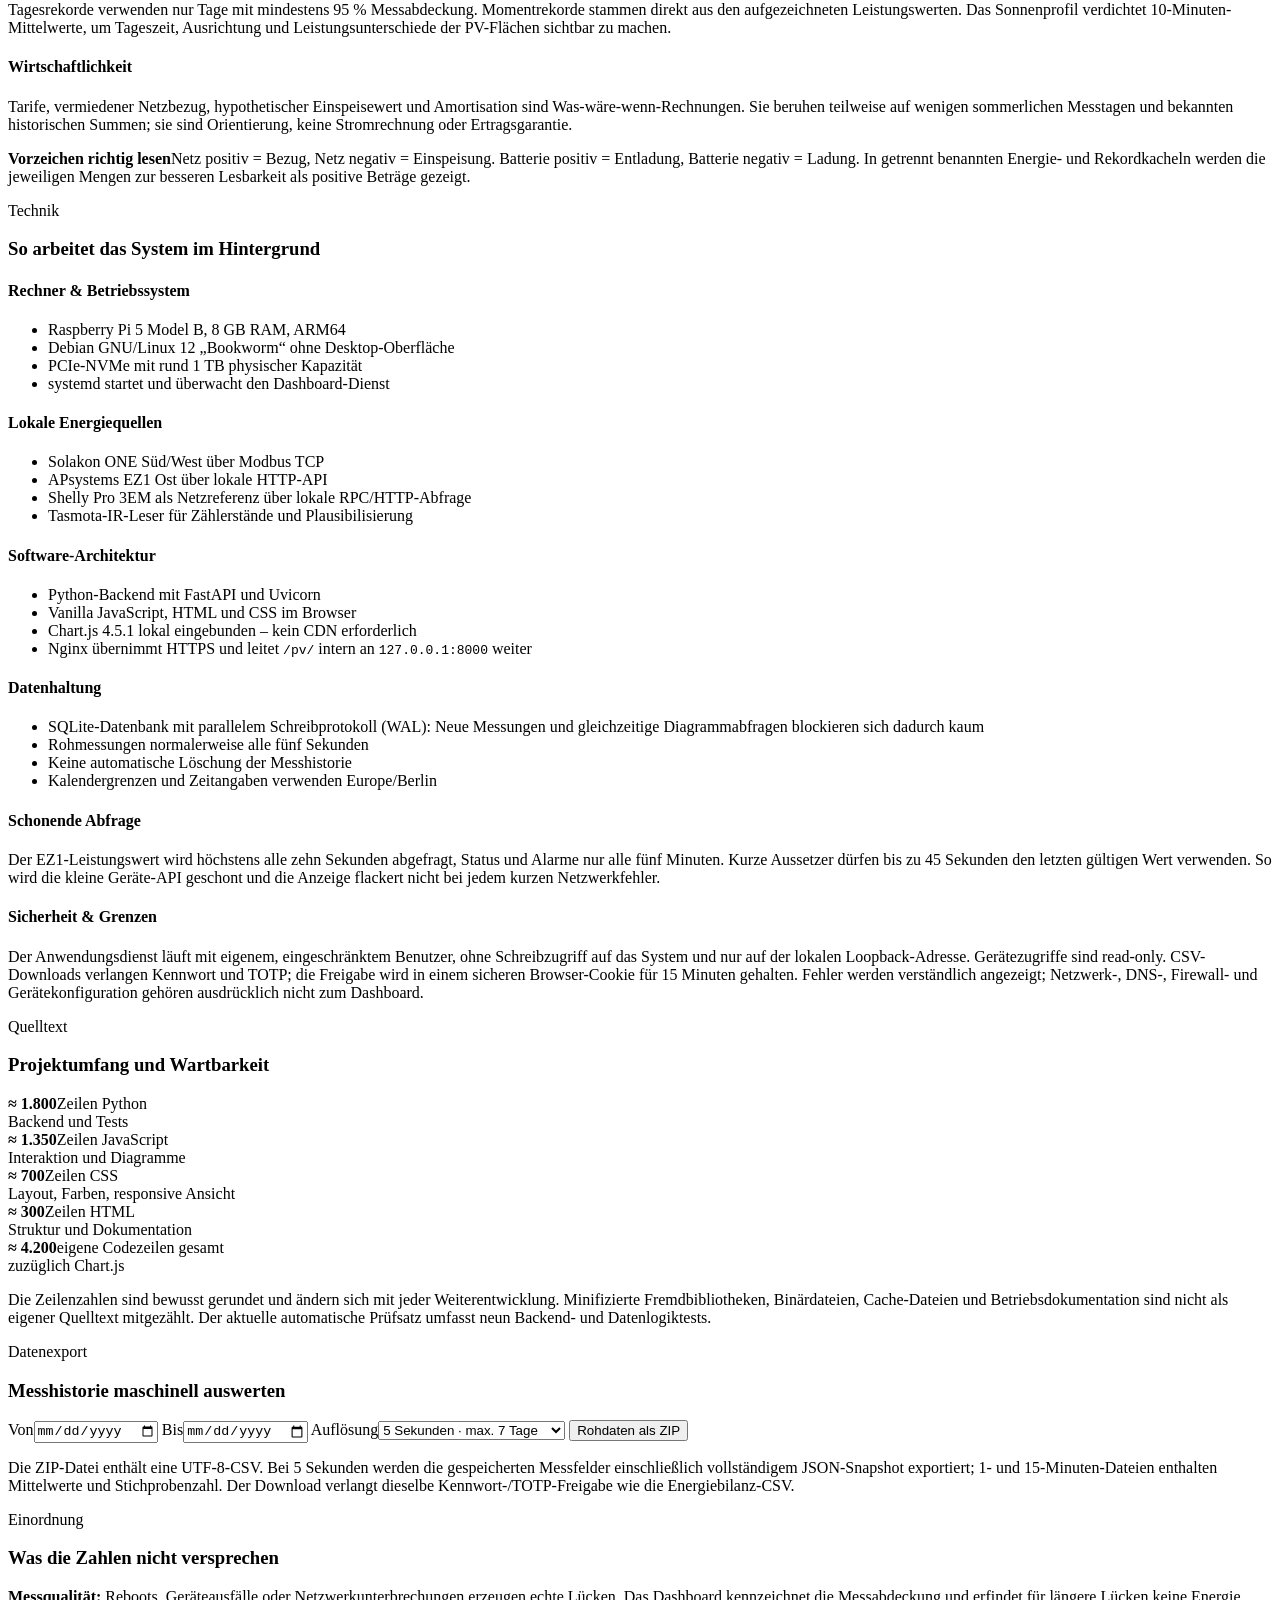
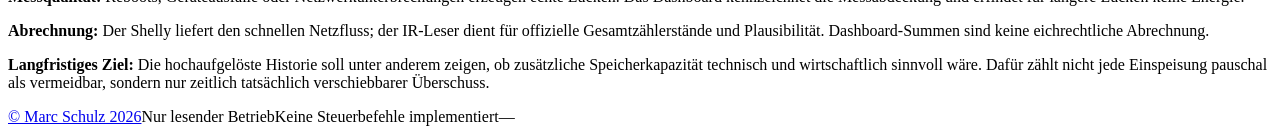
==== commit 6422317e: "Add cached monthly and annual solar analysis" ====
--- a/frontend/index.html
+++ b/frontend/index.html
@@ -9,9 +9,9 @@
   <title>Schulzihausen PV | Wilhelm-Evers-Straße</title>
   <meta name="description" content="Lokales Live-Dashboard für Solakon ONE, APsystems EZ1, Shelly Pro 3EM und Tasmota IR-Zähler.">
   <script>try{document.documentElement.dataset.theme=localStorage.getItem("pv-theme")||"light"}catch(e){document.documentElement.dataset.theme="light"}</script>
-  <link rel="stylesheet" href="assets/dashboard.css?v=69">
+  <link rel="stylesheet" href="assets/dashboard.css?v=71">
   <script defer src="assets/chart.umd.min.js?v=4.5.1"></script>
-  <script defer src="assets/dashboard.js?v=61"></script>
+  <script defer src="assets/dashboard.js?v=63"></script>
 </head>
 <body>
   <main class="dashboard-shell" id="dashboard">
@@ -161,13 +161,22 @@
     </section>
 
     <section class="solar-profile-panel panel" data-dashboard-section="history">
-      <div class="section-heading"><div><p class="eyebrow">Wochenverlauf</p><h2>Sonnenverlauf Wilhelm-Evers-Str.</h2></div><p class="section-note">10‑Minuten-Mittelwerte · Farbe = Leistung · Aktiv ab 10 W</p></div>
+      <div class="section-heading history-heading"><div><p class="eyebrow" id="solar-profile-eyebrow">Wochenverlauf</p><h2>Sonnenverlauf Wilhelm-Evers-Str.</h2></div><div class="range-tabs" role="tablist" aria-label="Sonnenverlauf-Zeitraum wählen"><button data-solar-period="week" class="active">Woche</button><button data-solar-period="month">Monat</button><button data-solar-period="year">Jahr</button></div></div>
+      <div class="statistics-toolbar solar-profile-toolbar"><p class="section-note" id="solar-method-note">10‑Minuten-Mittelwerte · Farbe = Leistung · Aktiv ab 10 W</p><div class="period-navigation"><button id="solar-previous" type="button" aria-label="Vorheriger Zeitraum">‹</button><strong id="solar-period-label">—</strong><button id="solar-next" type="button" aria-label="Nächster Zeitraum">›</button><button id="solar-current" type="button" hidden>Aktuell</button></div></div>
       <div class="profile-heatmaps">
         <div><h3>Ost · APsystems EZ1</h3><canvas id="profile-east" aria-label="Wochenprofil der Ost-PV"></canvas></div>
         <div><h3>Süd / West · Solakon ONE</h3><canvas id="profile-solakon" aria-label="Wochenprofil der Süd-West-PV"></canvas></div>
       </div>
+      <div class="solar-month-summary" id="solar-month-summary" hidden>
+        <div><span>Aktive Tage</span><strong id="solar-active-days">—</strong></div><div><span>Frühester Start</span><strong id="solar-earliest-start">—</strong></div><div><span>Spätestes Ende</span><strong id="solar-latest-end">—</strong></div><div><span>Ost Maximum</span><strong id="solar-east-max">—</strong></div><div><span>S/W Maximum</span><strong id="solar-solakon-max">—</strong></div><div><span>Typischer Wechsel</span><strong id="solar-crossover-median">—</strong></div>
+      </div>
+      <div class="solar-year-view" id="solar-year-view" hidden>
+        <div class="solar-year-chart-wrap"><canvas id="solar-year-chart" aria-label="Tägliche PV-Erträge im Jahresverlauf"></canvas></div>
+        <div class="solar-year-legend"><span><i></i>Ost</span><span><i></i>Süd / West</span><small>Tagesertrag · fehlende Messungen werden nicht hochgerechnet</small></div>
+        <div class="solar-year-months" id="solar-year-months"></div>
+      </div>
       <div class="profile-table"><div class="profile-row profile-head"><span>Tag</span><span>Ost Start</span><span>Ost Peak</span><span>Ost Ende</span><span>Wechsel</span><span>S/W Start</span><span>S/W Peak</span><span>S/W Ende</span></div><div id="solar-profile-days"></div></div>
-      <p class="analysis-note">„Wechsel“ markiert den ersten stabilen 10‑Minuten-Abschnitt, in dem Süd/West die zuvor stärkere Ostseite um mindestens 20 W überholt. Wolken können den Zeitpunkt verschieben; der saisonale Trend wird mit längerer Historie deutlich.</p>
+      <p class="analysis-note" id="solar-analysis-note">„Wechsel“ markiert den ersten stabilen 10‑Minuten-Abschnitt, in dem Süd/West die zuvor stärkere Ostseite um mindestens 20 W überholt. Wolken können den Zeitpunkt verschieben; der saisonale Trend wird mit längerer Historie deutlich.</p>
     </section>
 
     <section class="economics-panel panel" data-dashboard-section="economics">
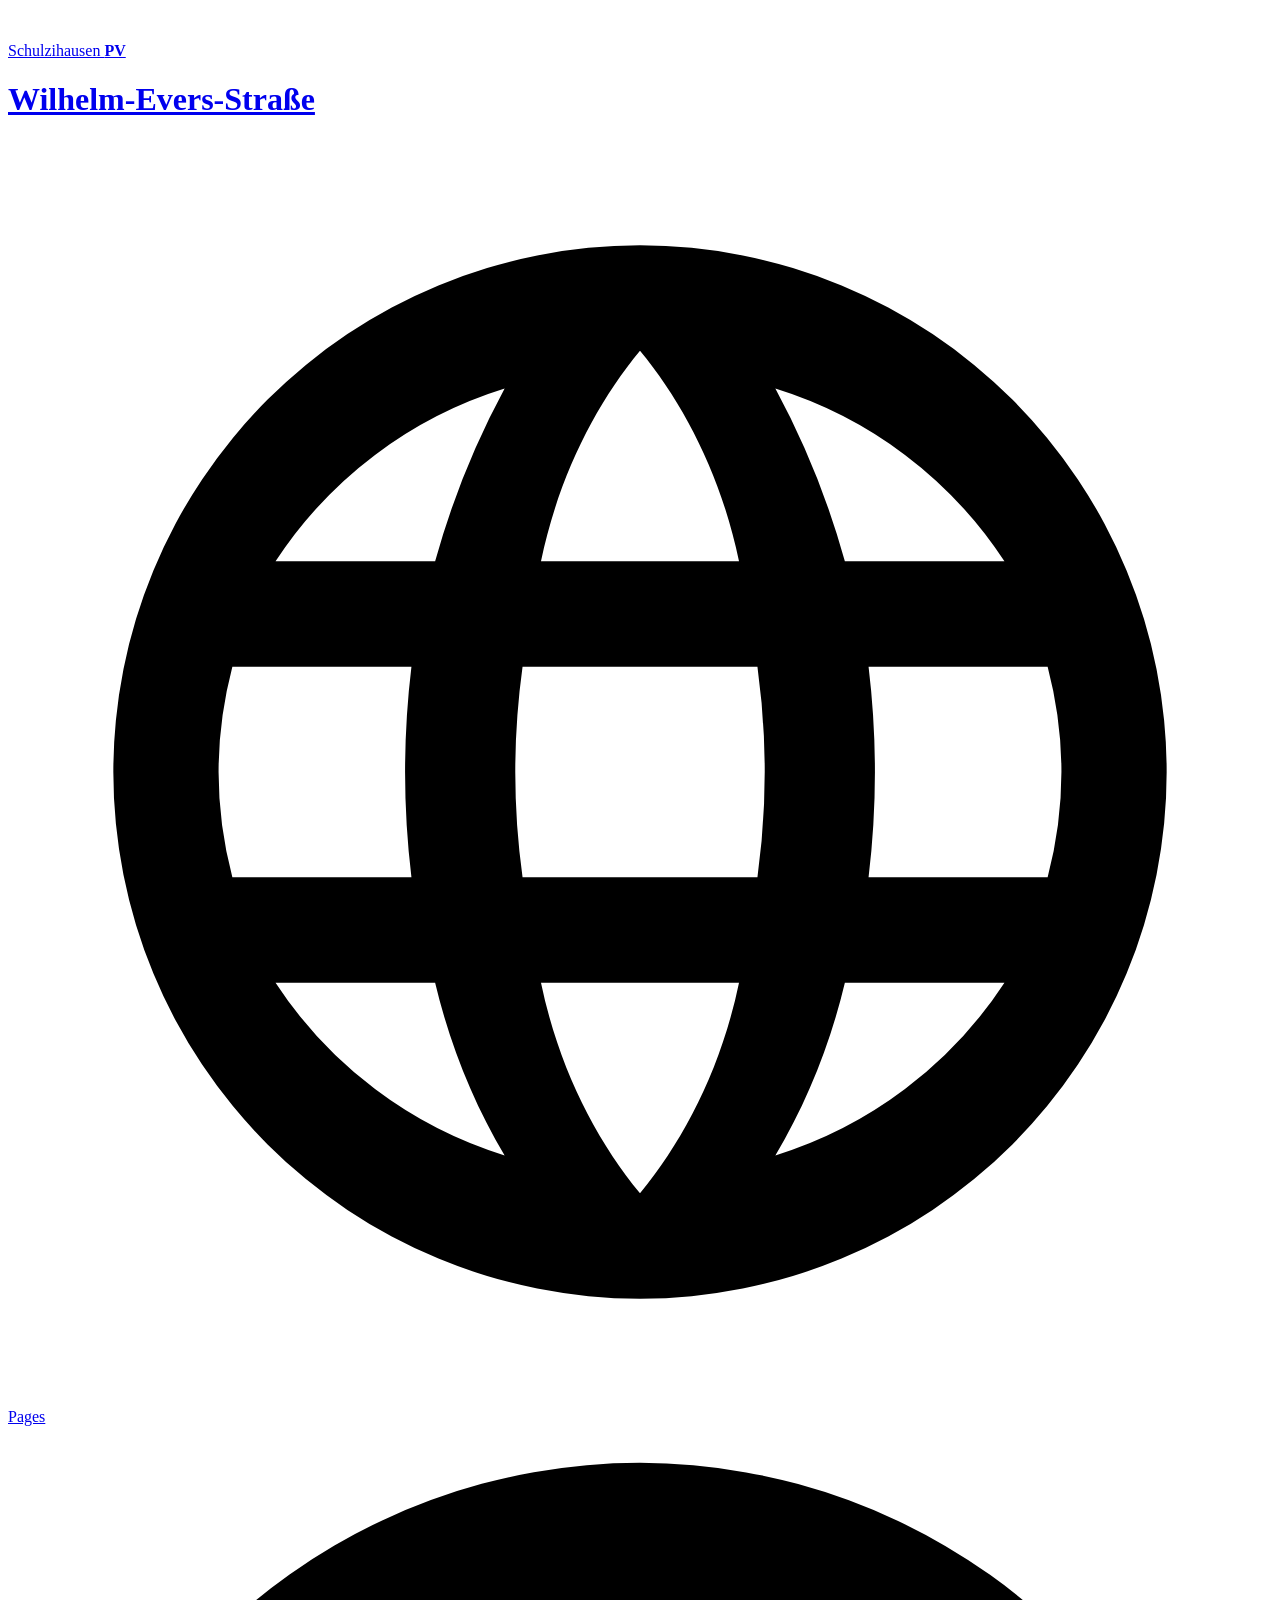
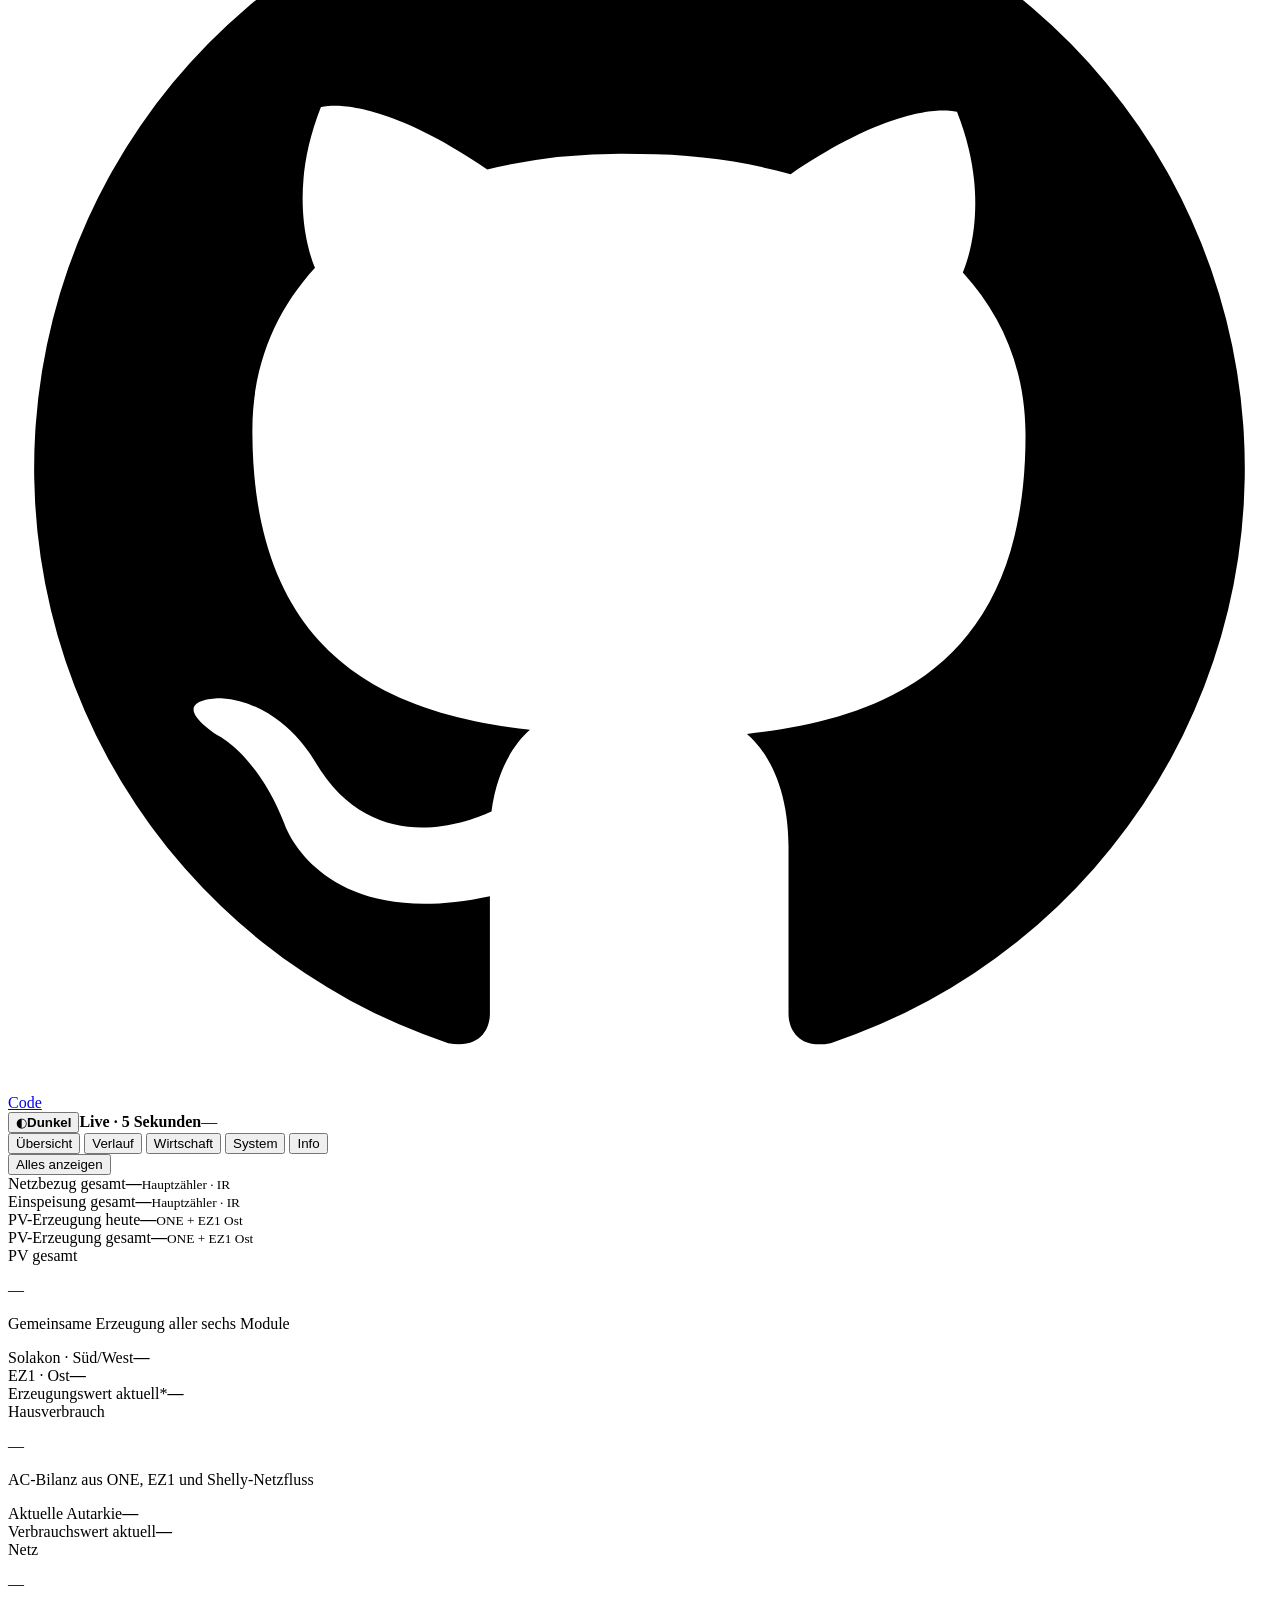
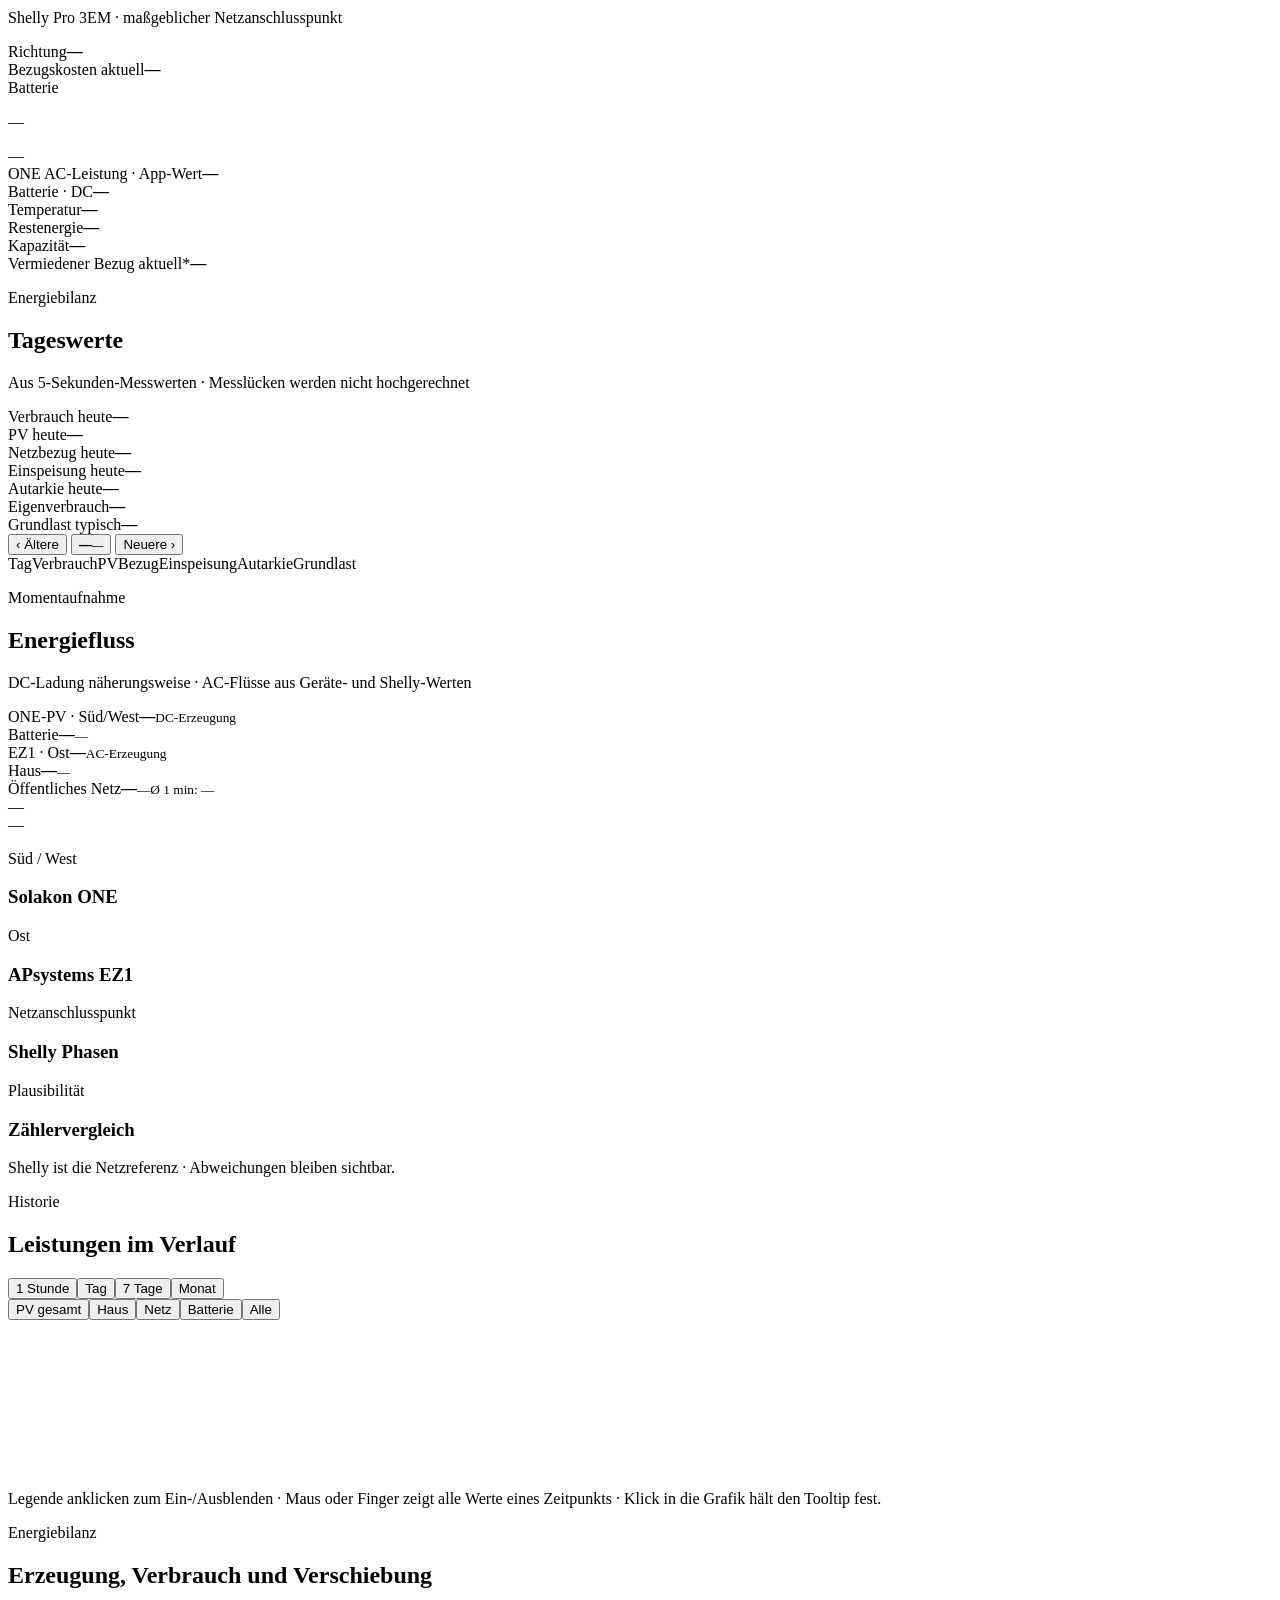
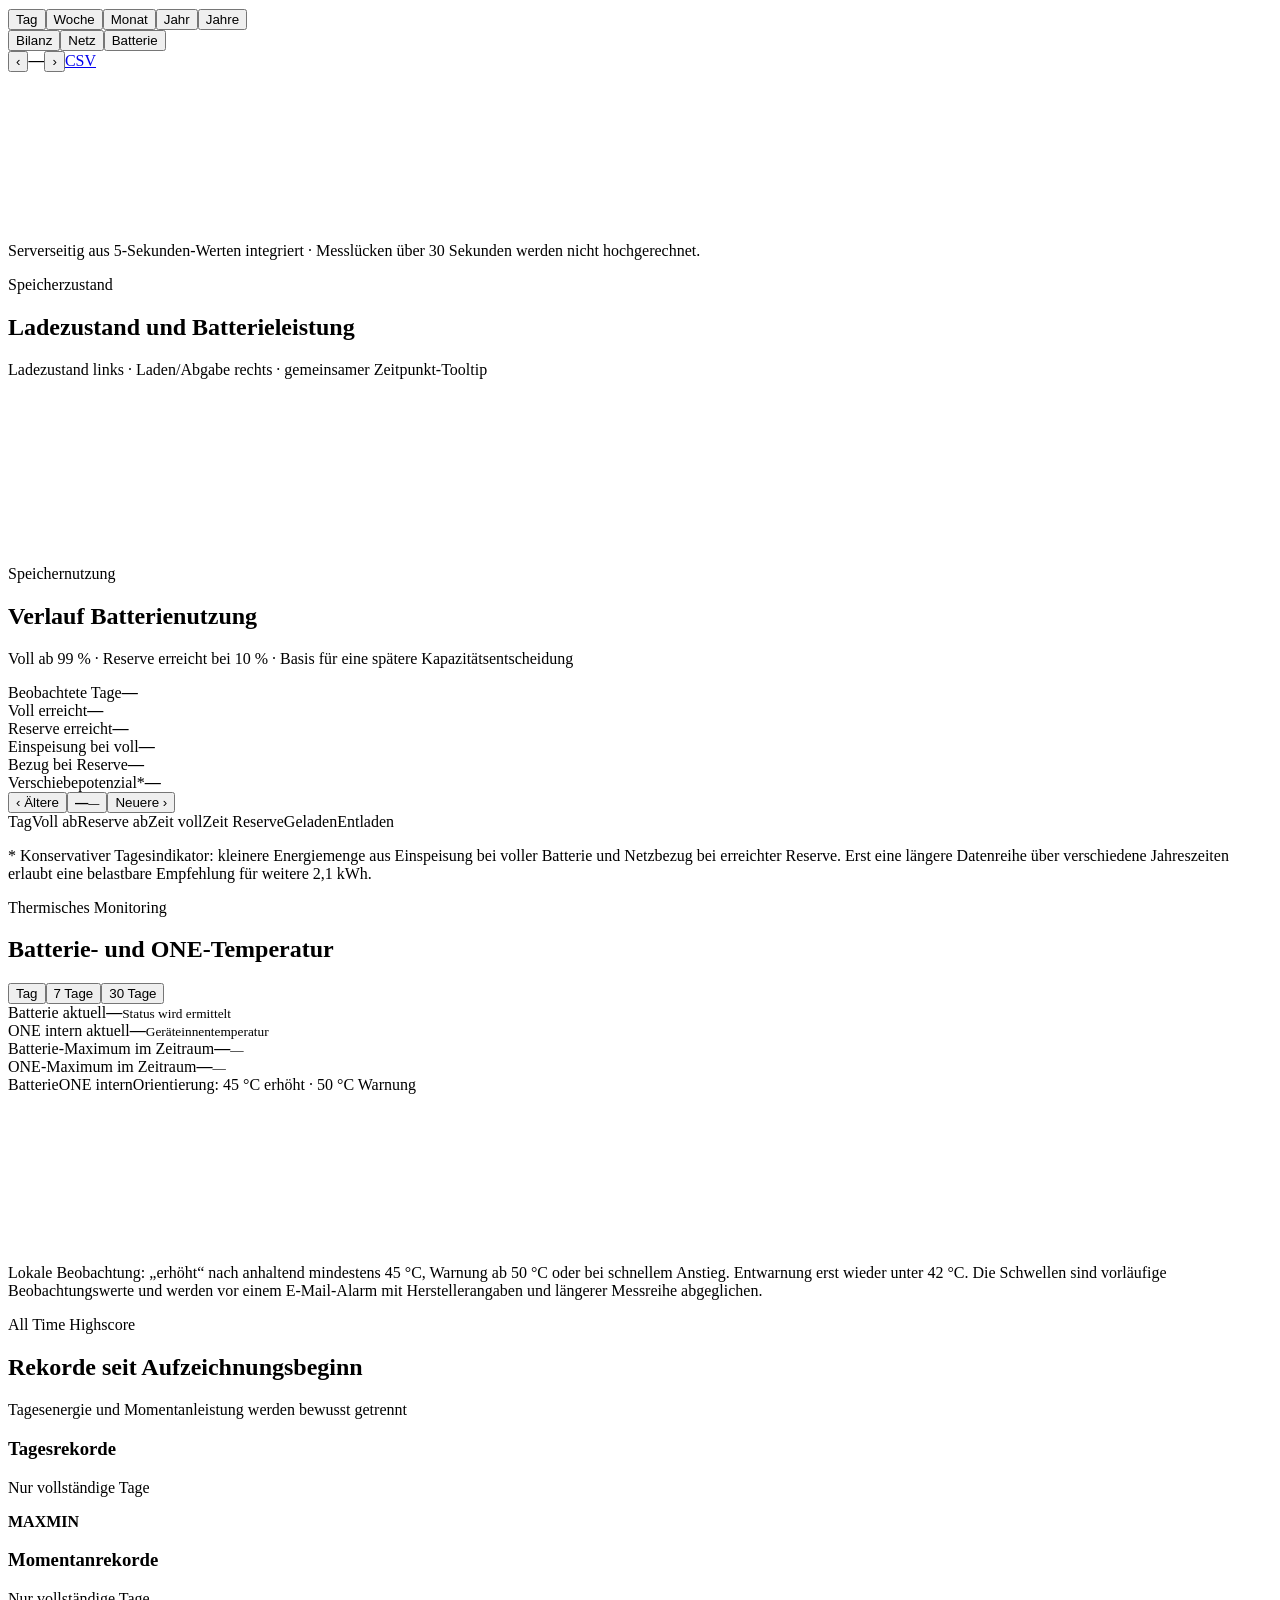
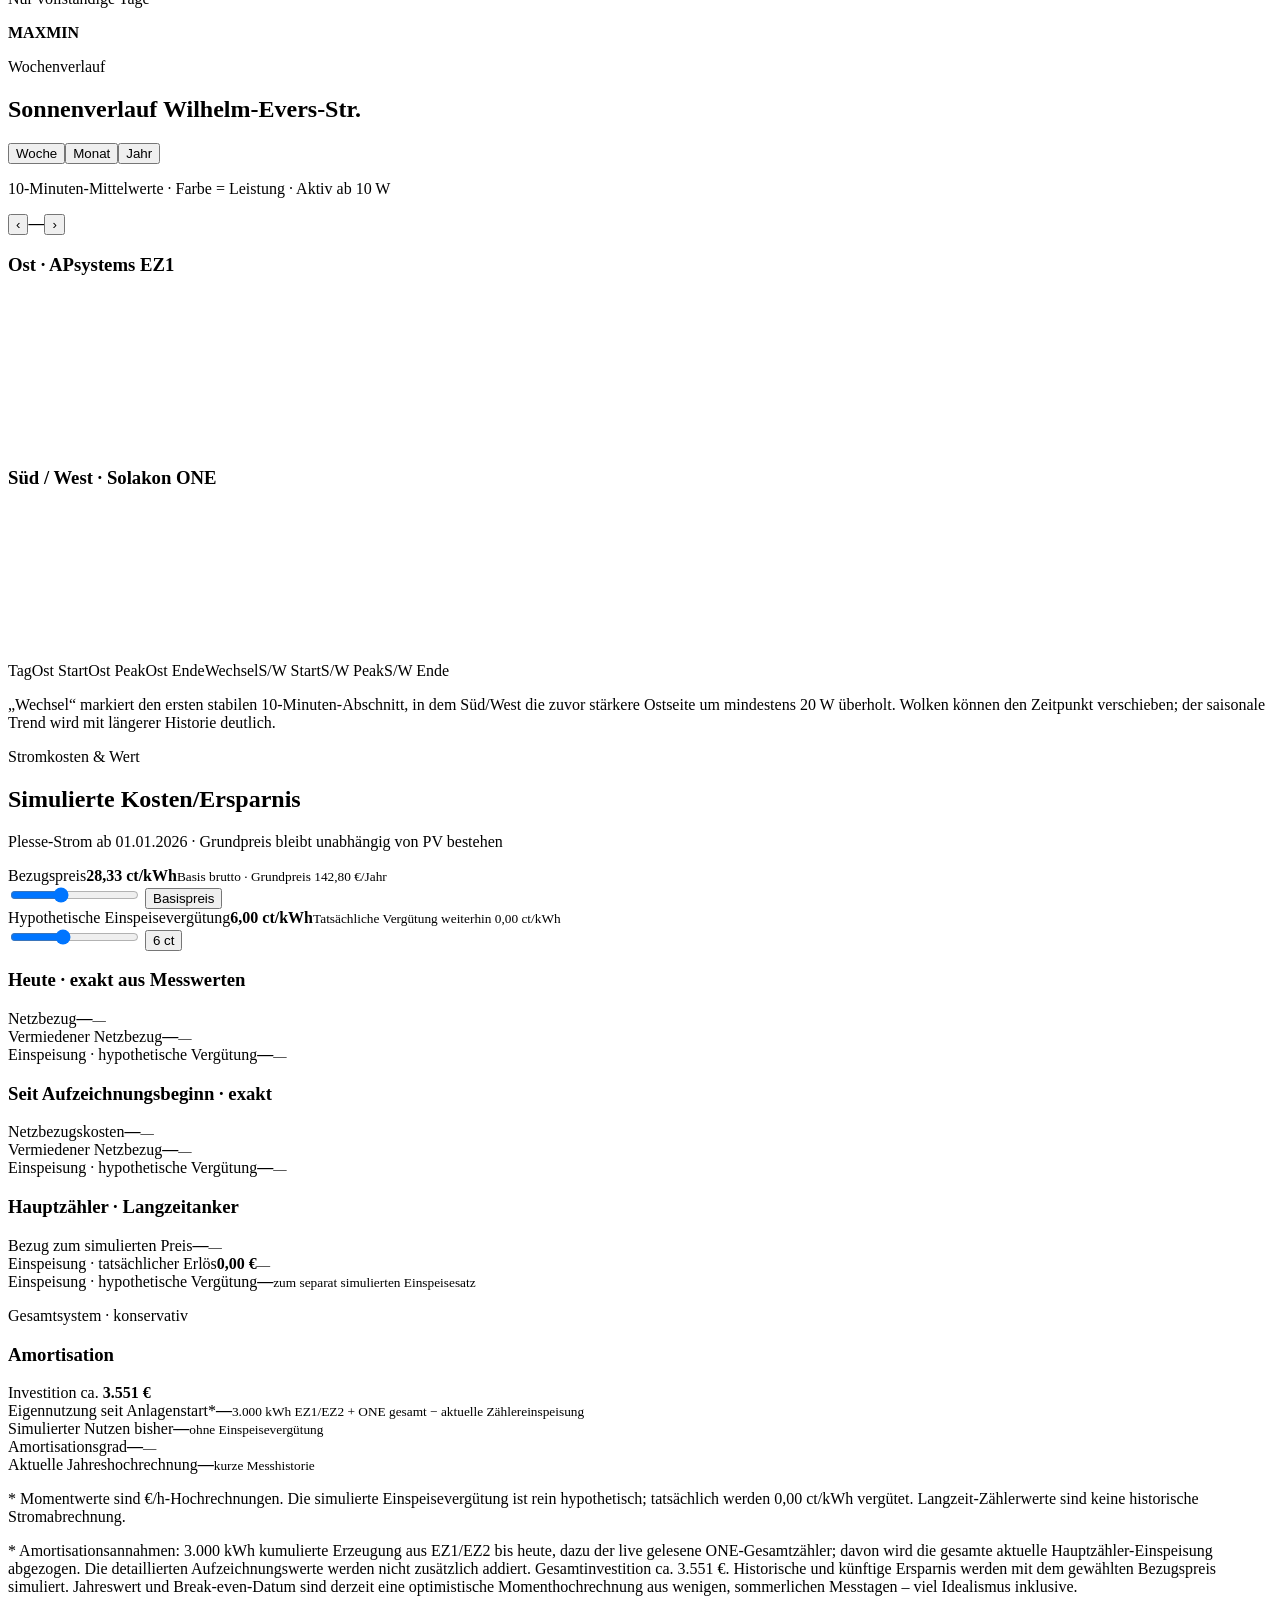
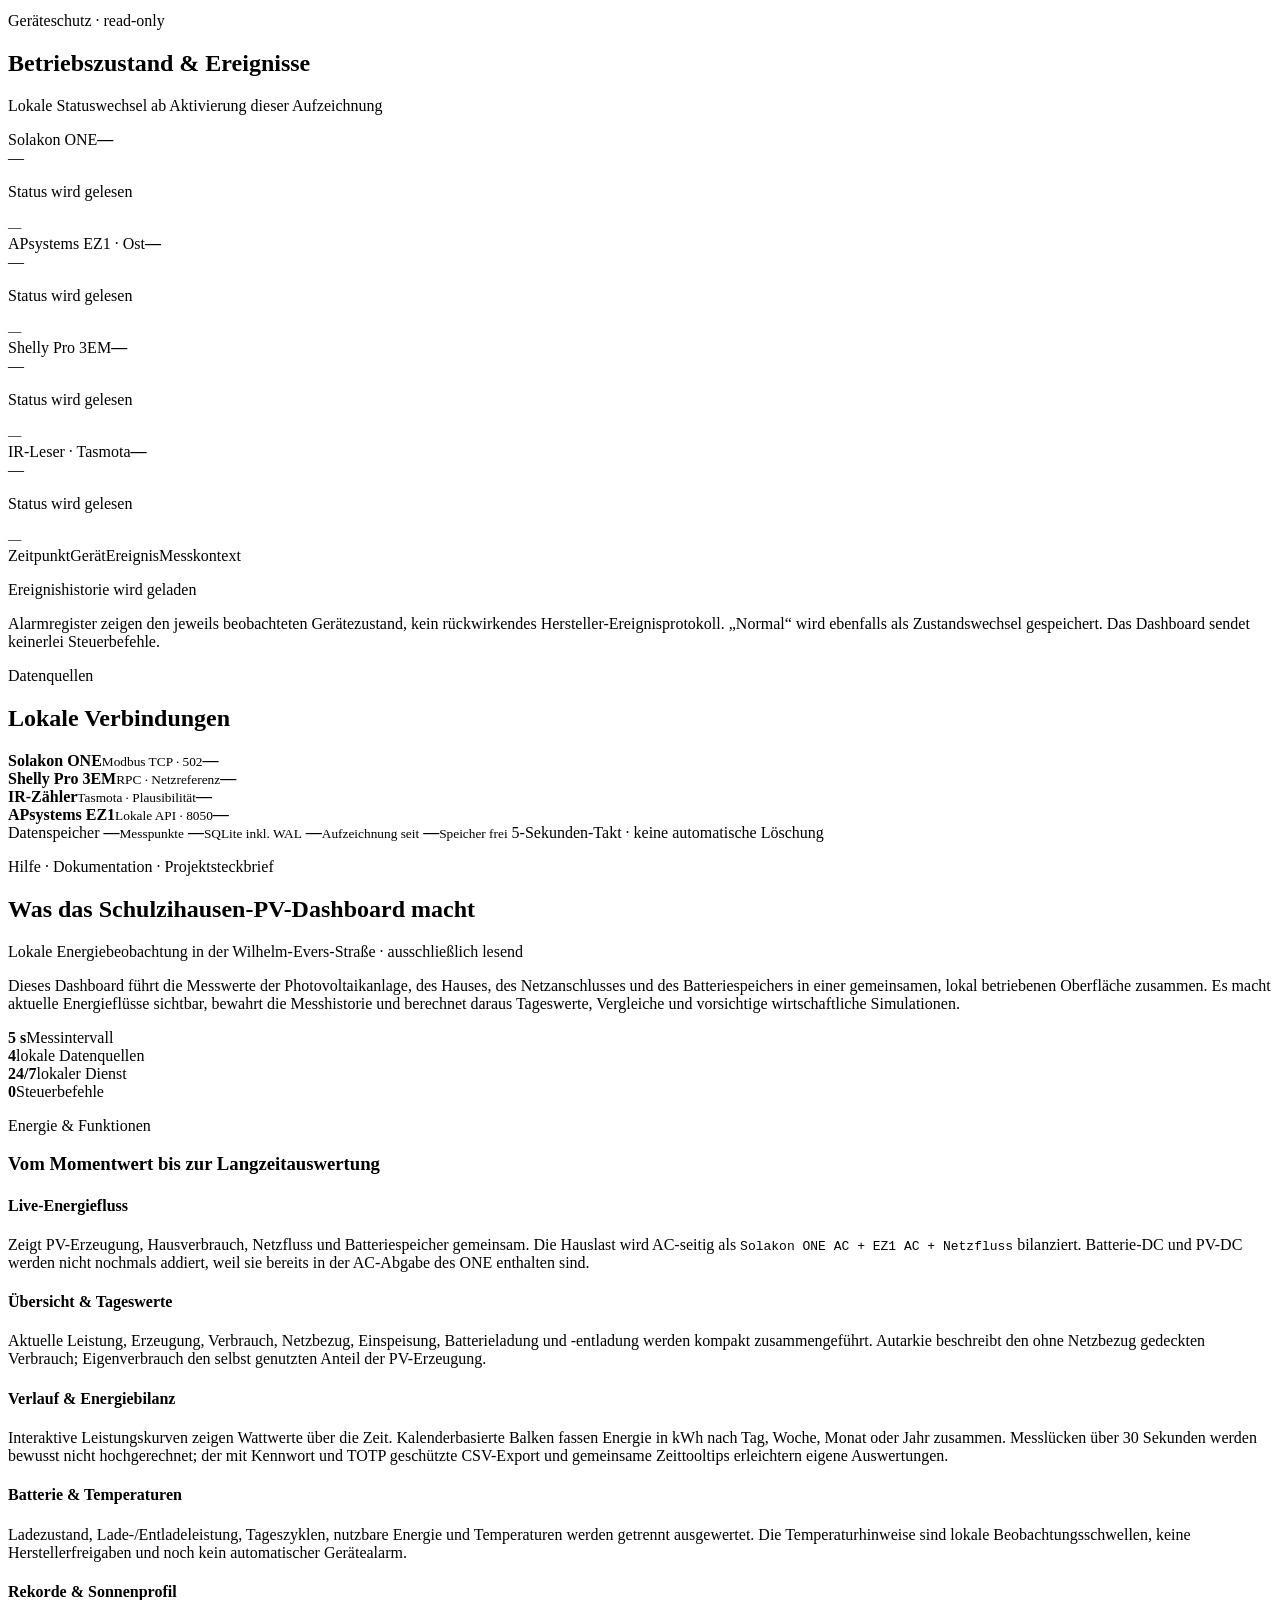
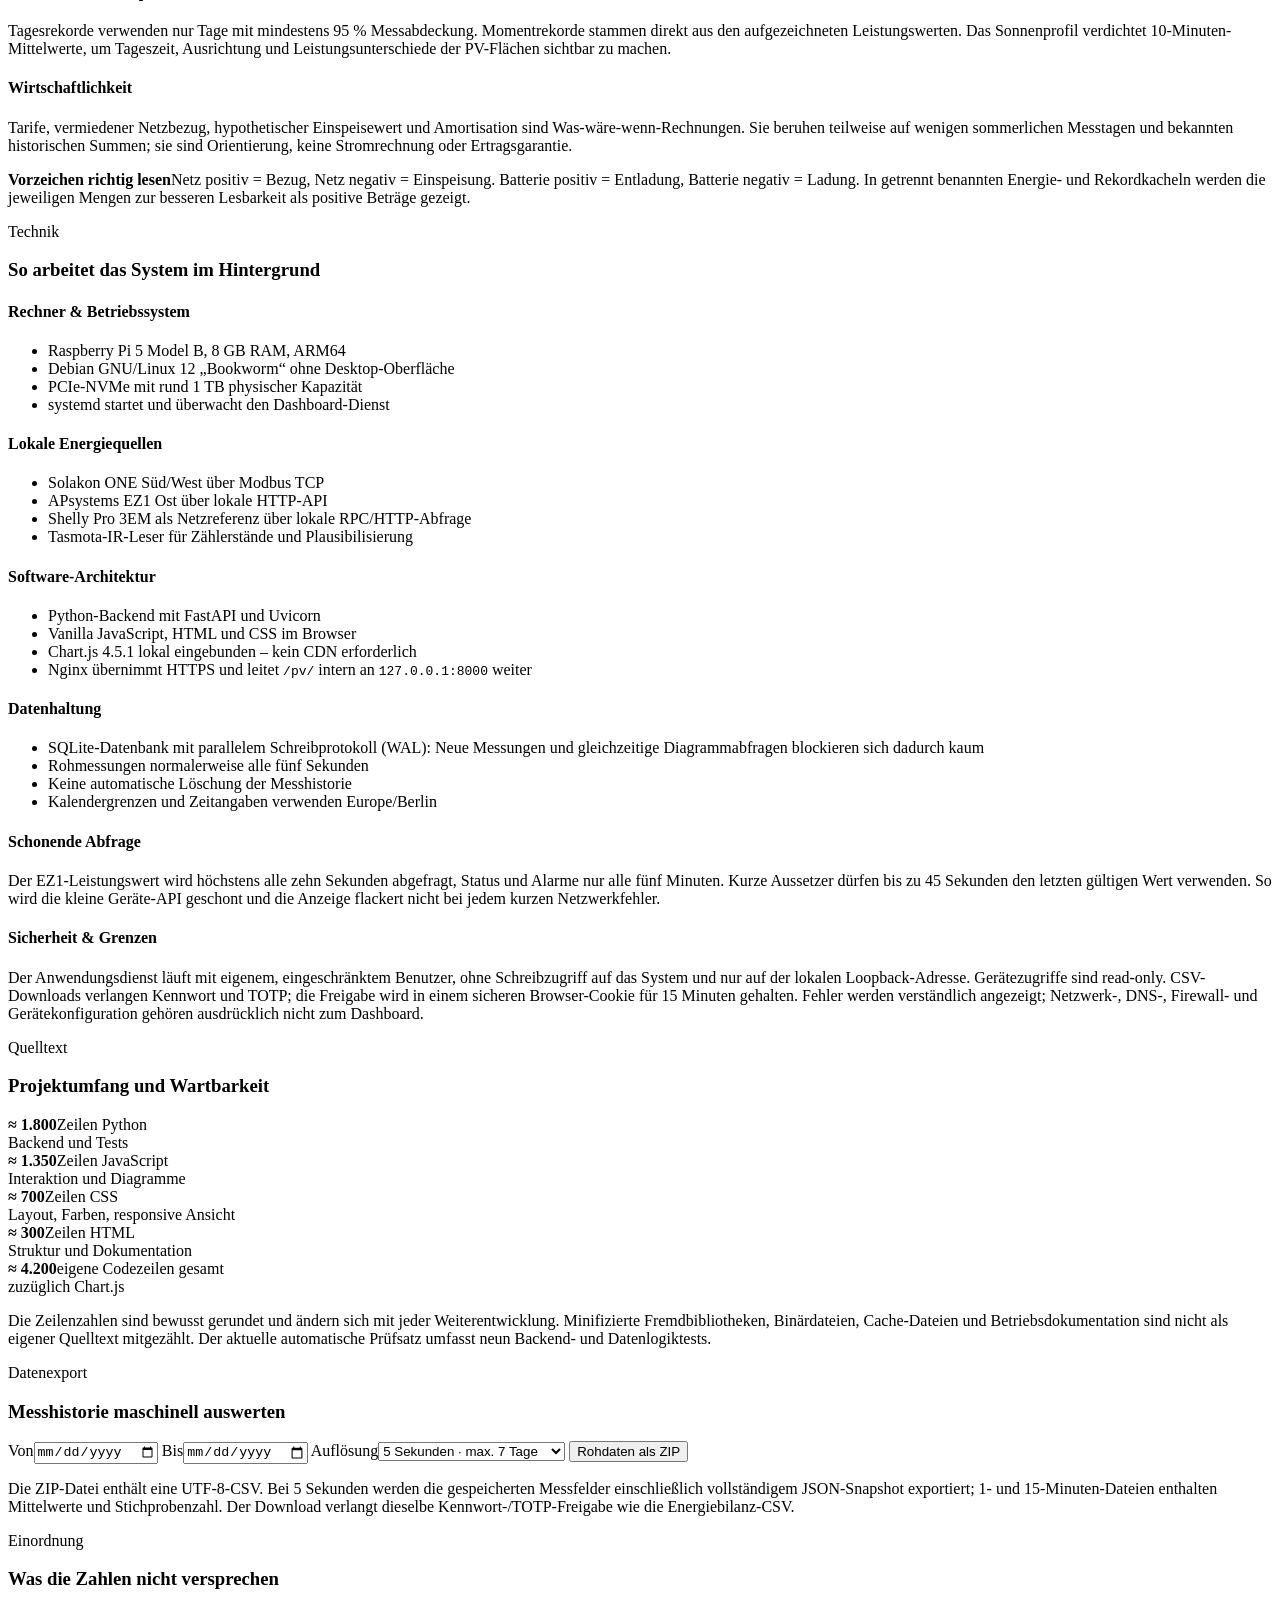
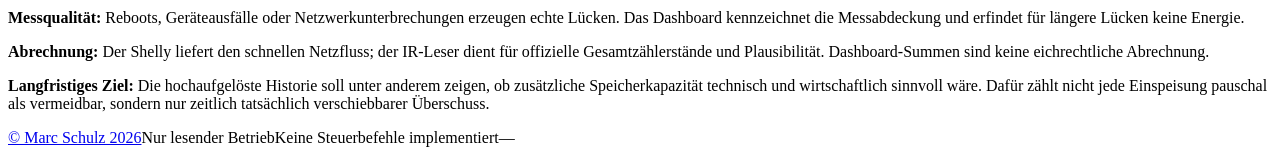
==== commit fa966a9d: "Paginate battery history and device events" ====
--- a/frontend/index.html
+++ b/frontend/index.html
@@ -9,9 +9,9 @@
   <title>Schulzihausen PV | Wilhelm-Evers-Straße</title>
   <meta name="description" content="Lokales Live-Dashboard für Solakon ONE, APsystems EZ1, Shelly Pro 3EM und Tasmota IR-Zähler.">
   <script>try{document.documentElement.dataset.theme=localStorage.getItem("pv-theme")||"light"}catch(e){document.documentElement.dataset.theme="light"}</script>
-  <link rel="stylesheet" href="assets/dashboard.css?v=71">
+  <link rel="stylesheet" href="assets/dashboard.css?v=72">
   <script defer src="assets/chart.umd.min.js?v=4.5.1"></script>
-  <script defer src="assets/dashboard.js?v=63"></script>
+  <script defer src="assets/dashboard.js?v=64"></script>
 </head>
 <body>
   <main class="dashboard-shell" id="dashboard">
@@ -138,6 +138,7 @@
         <div><span>Bezug bei Reserve</span><strong id="battery-empty-import">—</strong></div>
         <div><span>Verschiebepotenzial*</span><strong id="battery-shift-potential">—</strong></div>
       </div>
+      <div class="daily-pagination battery-pagination" aria-label="Batterietage blättern"><button id="battery-older" type="button" aria-label="Ältere sieben Batterietage">‹ <span>Ältere</span></button><button id="battery-period" type="button" title="Zu den aktuellen Batterietagen zurückkehren"><strong id="battery-range">—</strong><small id="battery-count">—</small></button><button id="battery-newer" type="button" aria-label="Neuere sieben Batterietage"><span>Neuere</span> ›</button><button id="battery-current" type="button" hidden>Heute</button></div>
       <div class="battery-table"><div class="battery-row battery-head"><span>Tag</span><span>Voll ab</span><span>Reserve ab</span><span>Zeit voll</span><span>Zeit Reserve</span><span>Geladen</span><span>Entladen</span></div><div id="battery-statistics"></div></div>
       <p class="analysis-note">* Konservativer Tagesindikator: kleinere Energiemenge aus Einspeisung bei voller Batterie und Netzbezug bei erreichter Reserve. Erst eine längere Datenreihe über verschiedene Jahreszeiten erlaubt eine belastbare Empfehlung für weitere 2,1 kWh.</p>
     </section>
@@ -233,6 +234,7 @@
         <article id="tasmota-device-state"><div><span>IR-Leser · Tasmota</span><strong id="tasmota-operating-state">—</strong></div><span class="device-state-badge" id="tasmota-state-badge">—</span><p id="tasmota-alarm-summary">Status wird gelesen</p><small id="tasmota-state-detail">—</small></article>
       </div>
       <div class="device-events"><div class="device-event-row device-event-head"><span>Zeitpunkt</span><span>Gerät</span><span>Ereignis</span><span>Messkontext</span></div><div id="device-event-list"><p class="empty-row">Ereignishistorie wird geladen</p></div></div>
+      <button class="load-more-events" id="device-events-more" type="button" hidden>Weitere Ereignisse laden</button>
       <p class="analysis-note">Alarmregister zeigen den jeweils beobachteten Gerätezustand, kein rückwirkendes Hersteller-Ereignisprotokoll. „Normal“ wird ebenfalls als Zustandswechsel gespeichert. Das Dashboard sendet keinerlei Steuerbefehle.</p>
     </section>
 
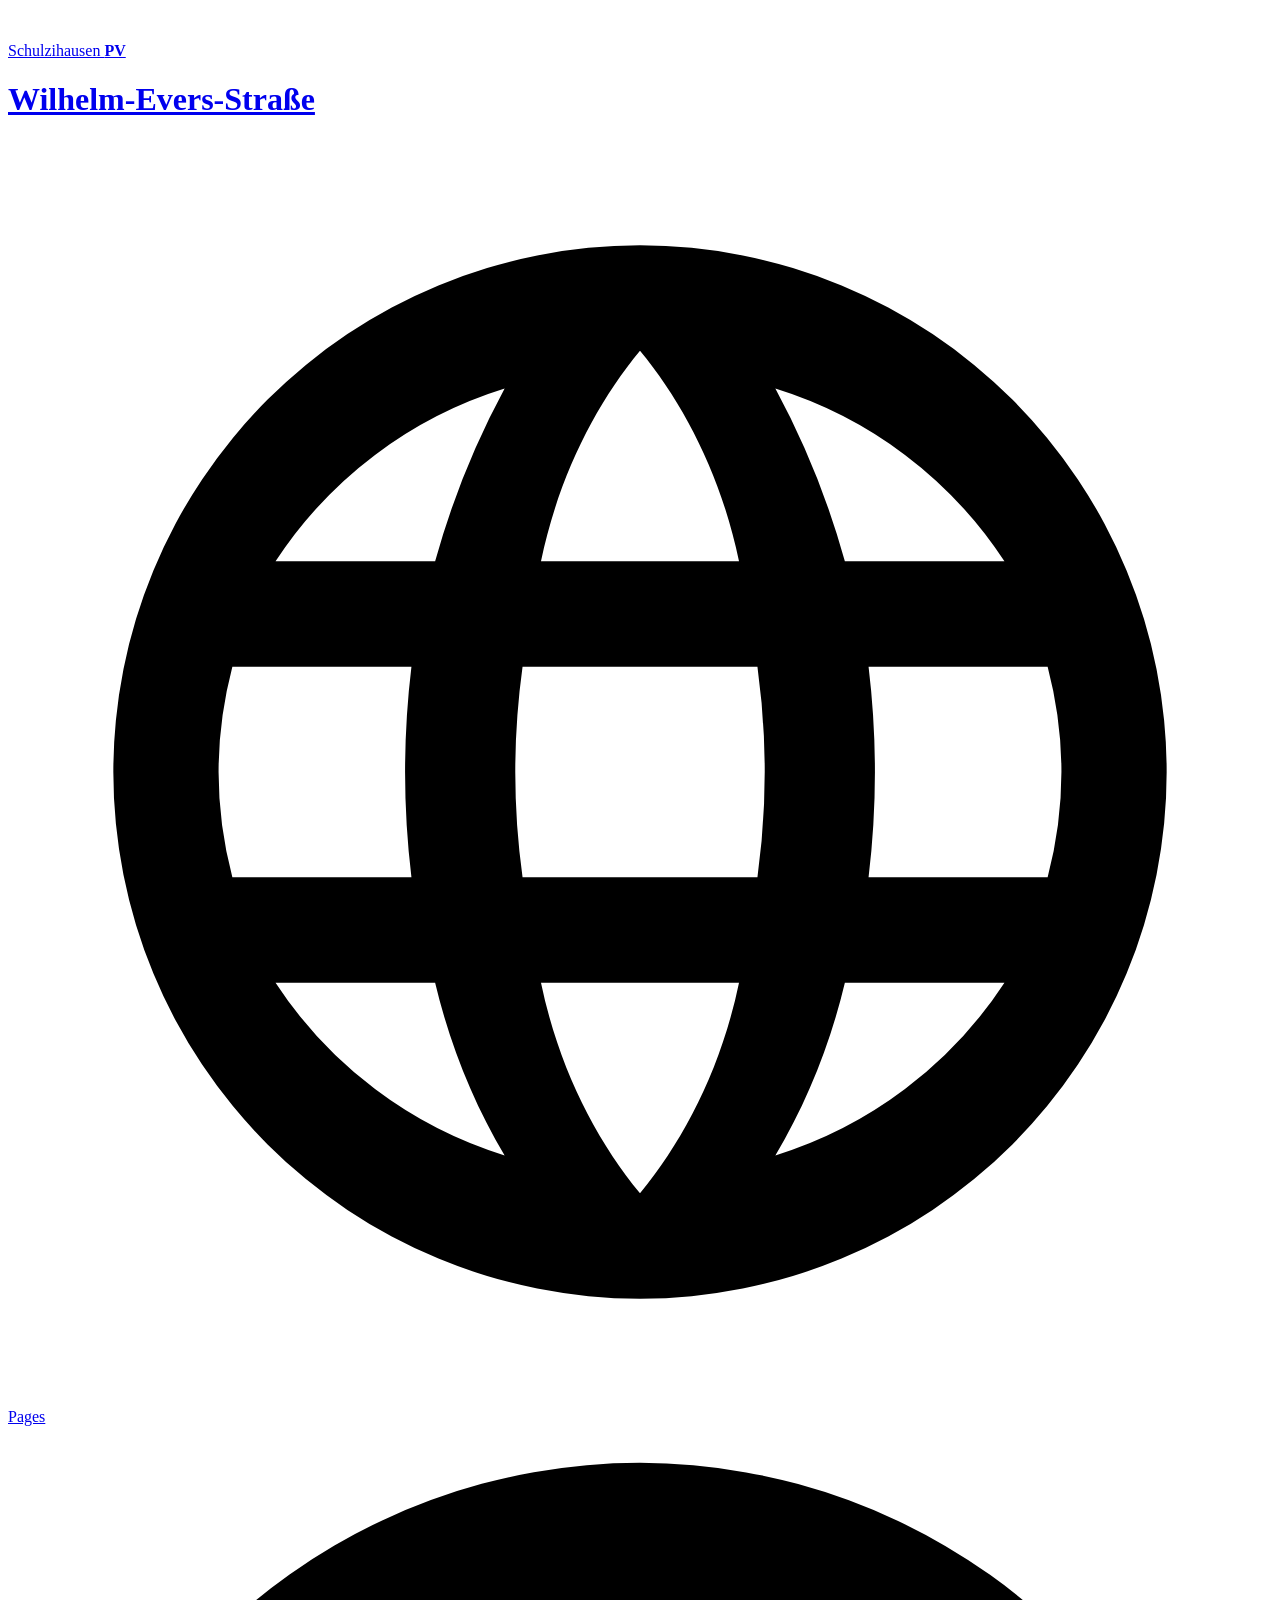
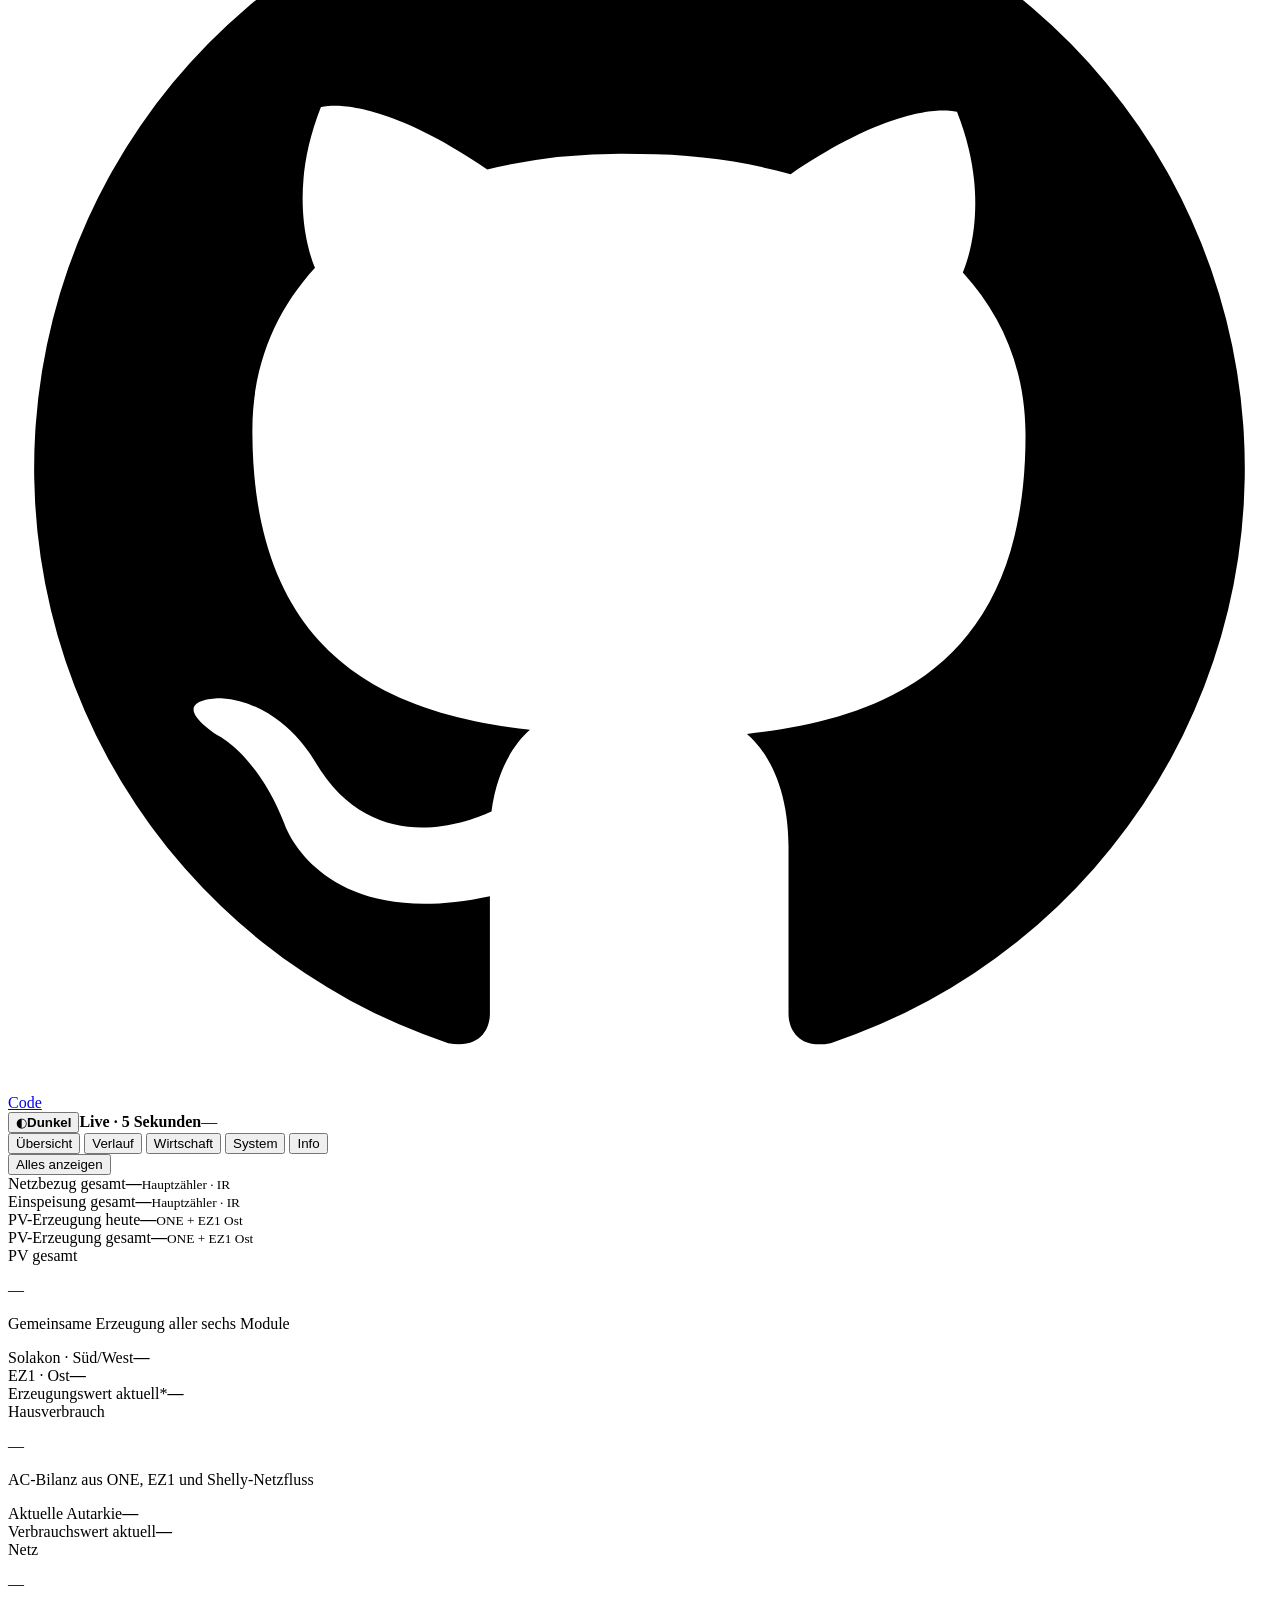
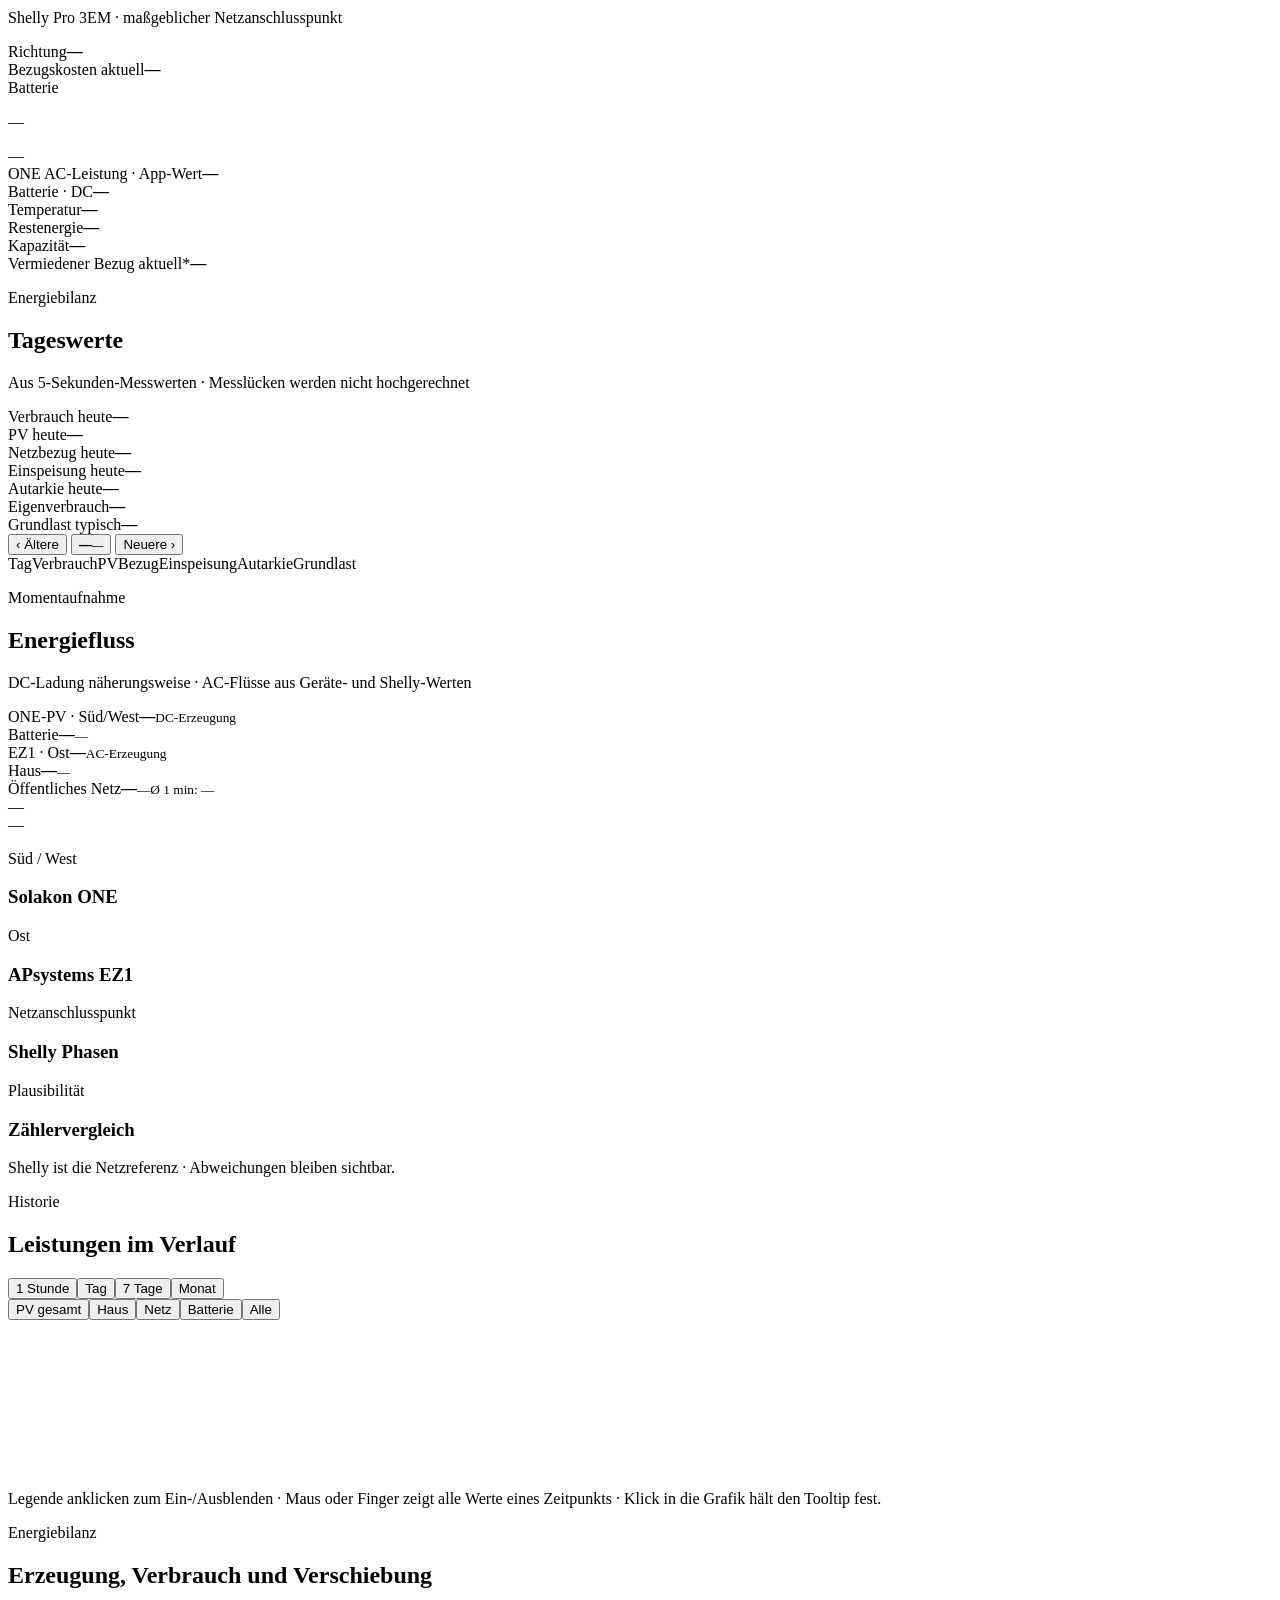
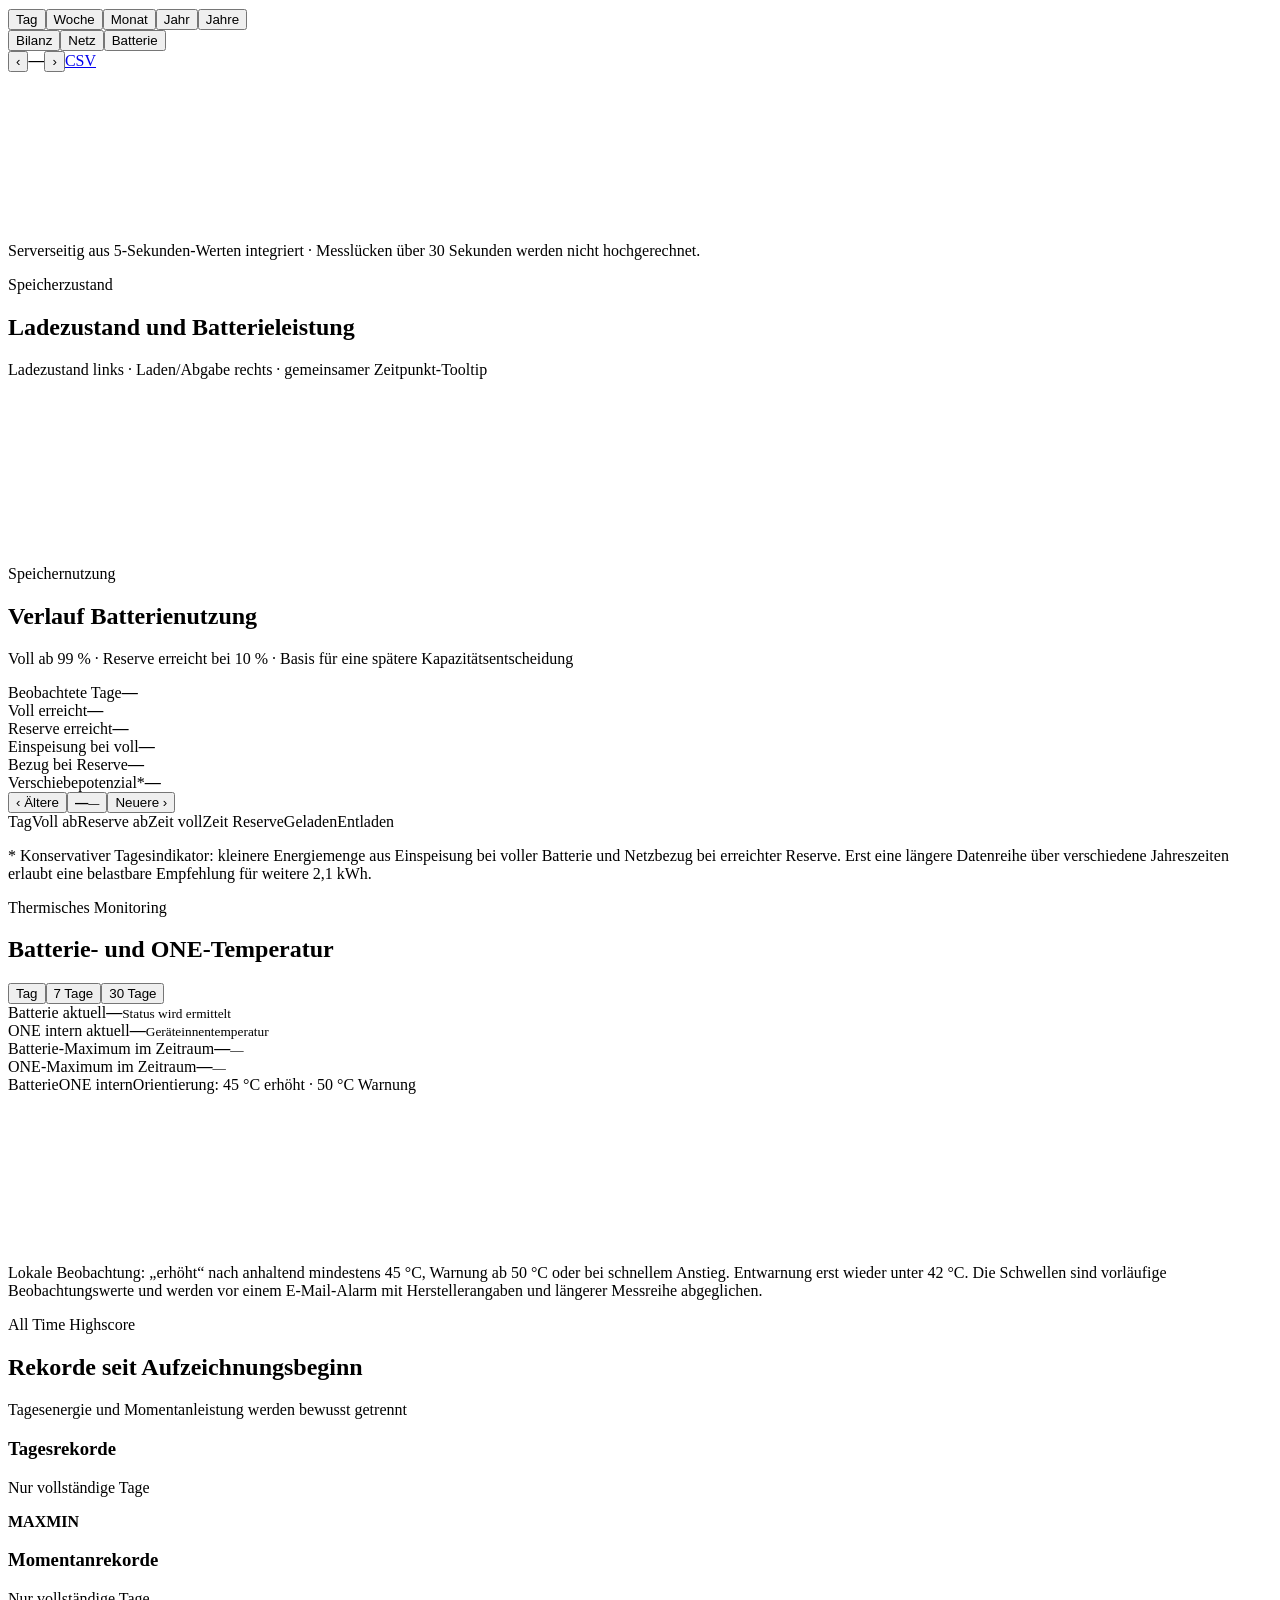
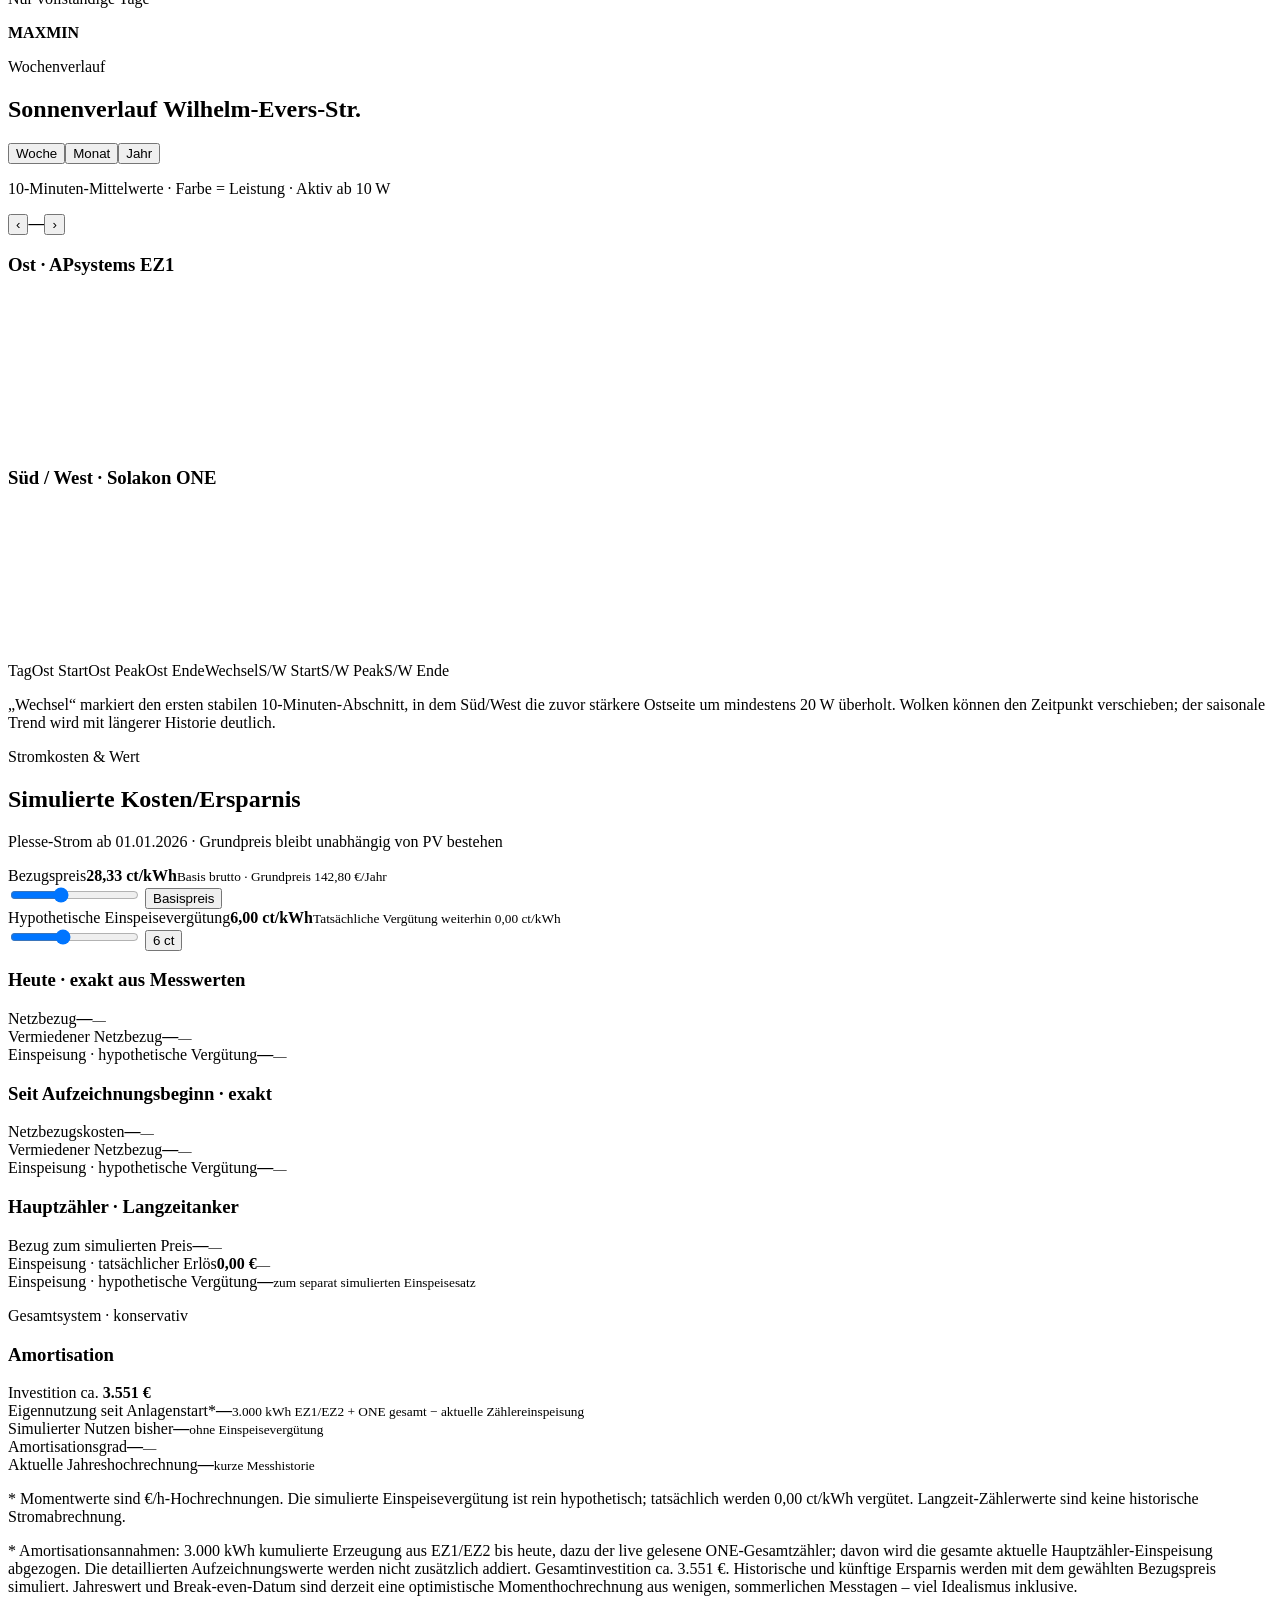
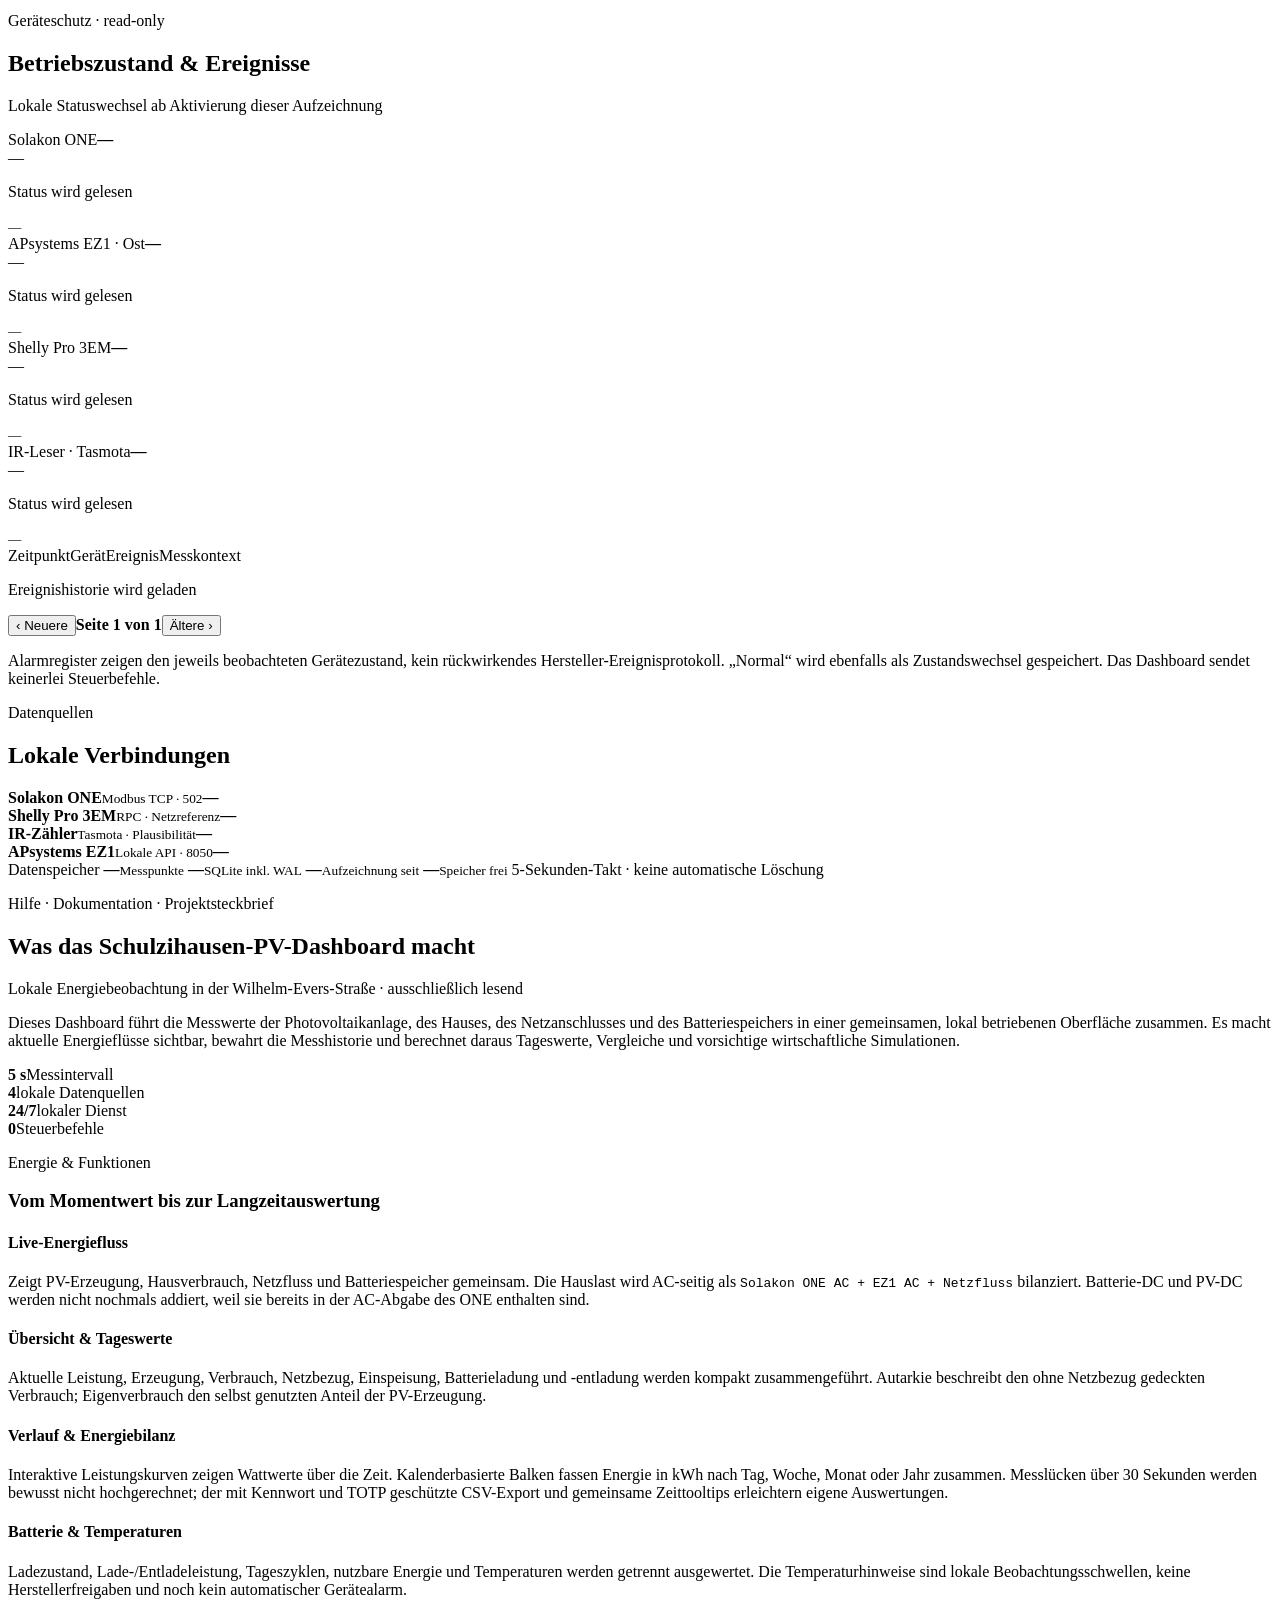
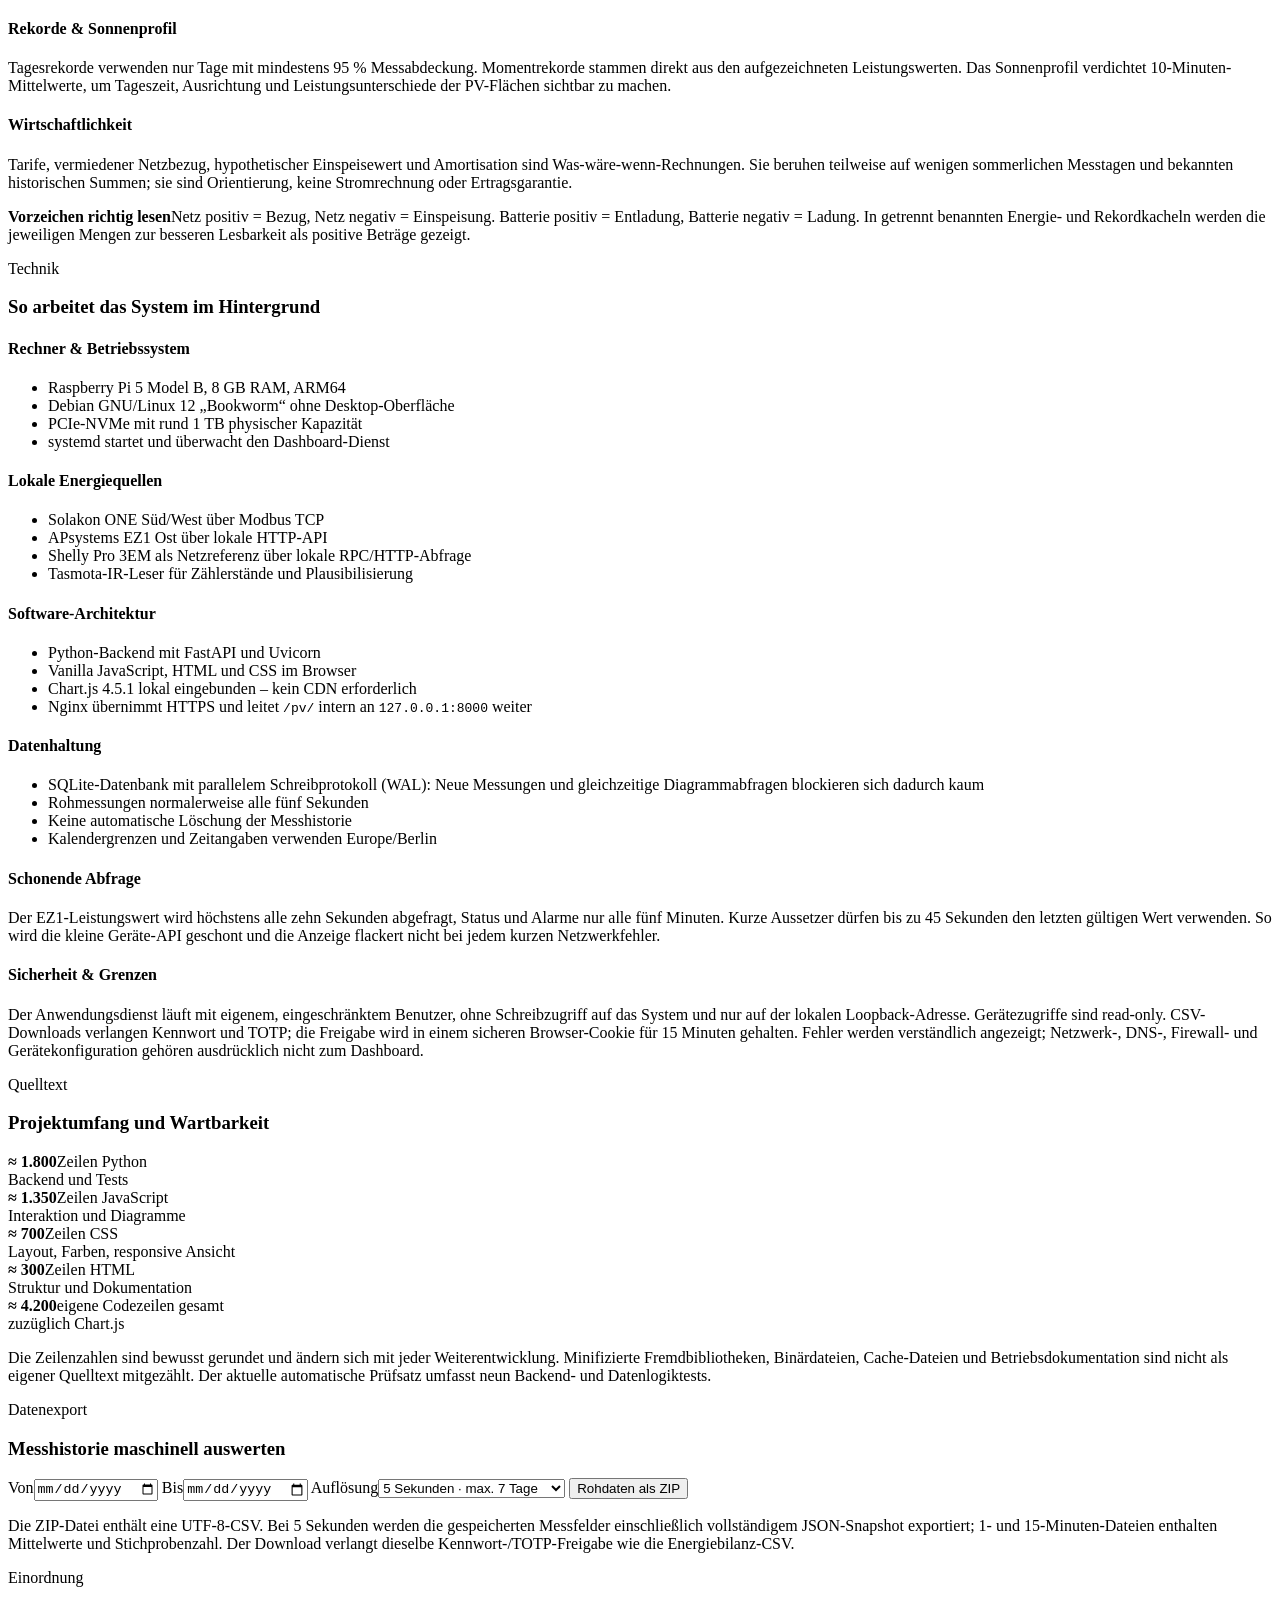
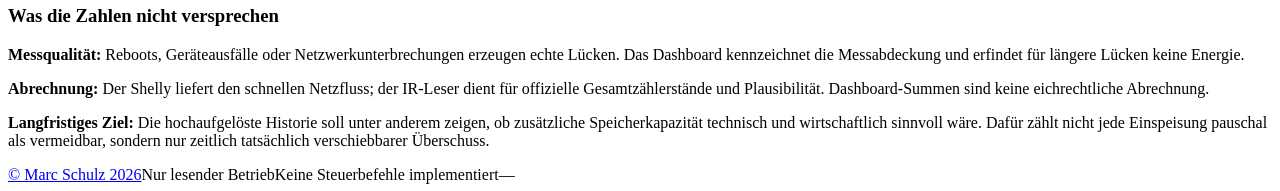
==== commit 13956455: "Fix event pagination and battery spacing" ====
--- a/frontend/index.html
+++ b/frontend/index.html
@@ -9,9 +9,9 @@
   <title>Schulzihausen PV | Wilhelm-Evers-Straße</title>
   <meta name="description" content="Lokales Live-Dashboard für Solakon ONE, APsystems EZ1, Shelly Pro 3EM und Tasmota IR-Zähler.">
   <script>try{document.documentElement.dataset.theme=localStorage.getItem("pv-theme")||"light"}catch(e){document.documentElement.dataset.theme="light"}</script>
-  <link rel="stylesheet" href="assets/dashboard.css?v=72">
+  <link rel="stylesheet" href="assets/dashboard.css?v=73">
   <script defer src="assets/chart.umd.min.js?v=4.5.1"></script>
-  <script defer src="assets/dashboard.js?v=64"></script>
+  <script defer src="assets/dashboard.js?v=65"></script>
 </head>
 <body>
   <main class="dashboard-shell" id="dashboard">
@@ -234,7 +234,7 @@
         <article id="tasmota-device-state"><div><span>IR-Leser · Tasmota</span><strong id="tasmota-operating-state">—</strong></div><span class="device-state-badge" id="tasmota-state-badge">—</span><p id="tasmota-alarm-summary">Status wird gelesen</p><small id="tasmota-state-detail">—</small></article>
       </div>
       <div class="device-events"><div class="device-event-row device-event-head"><span>Zeitpunkt</span><span>Gerät</span><span>Ereignis</span><span>Messkontext</span></div><div id="device-event-list"><p class="empty-row">Ereignishistorie wird geladen</p></div></div>
-      <button class="load-more-events" id="device-events-more" type="button" hidden>Weitere Ereignisse laden</button>
+      <div class="event-pagination"><button id="device-events-newer" type="button" aria-label="Neuere Ereignisse">‹ Neuere</button><strong id="device-events-page">Seite 1 von 1</strong><button id="device-events-older" type="button" aria-label="Ältere Ereignisse">Ältere ›</button></div>
       <p class="analysis-note">Alarmregister zeigen den jeweils beobachteten Gerätezustand, kein rückwirkendes Hersteller-Ereignisprotokoll. „Normal“ wird ebenfalls als Zustandswechsel gespeichert. Das Dashboard sendet keinerlei Steuerbefehle.</p>
     </section>
 
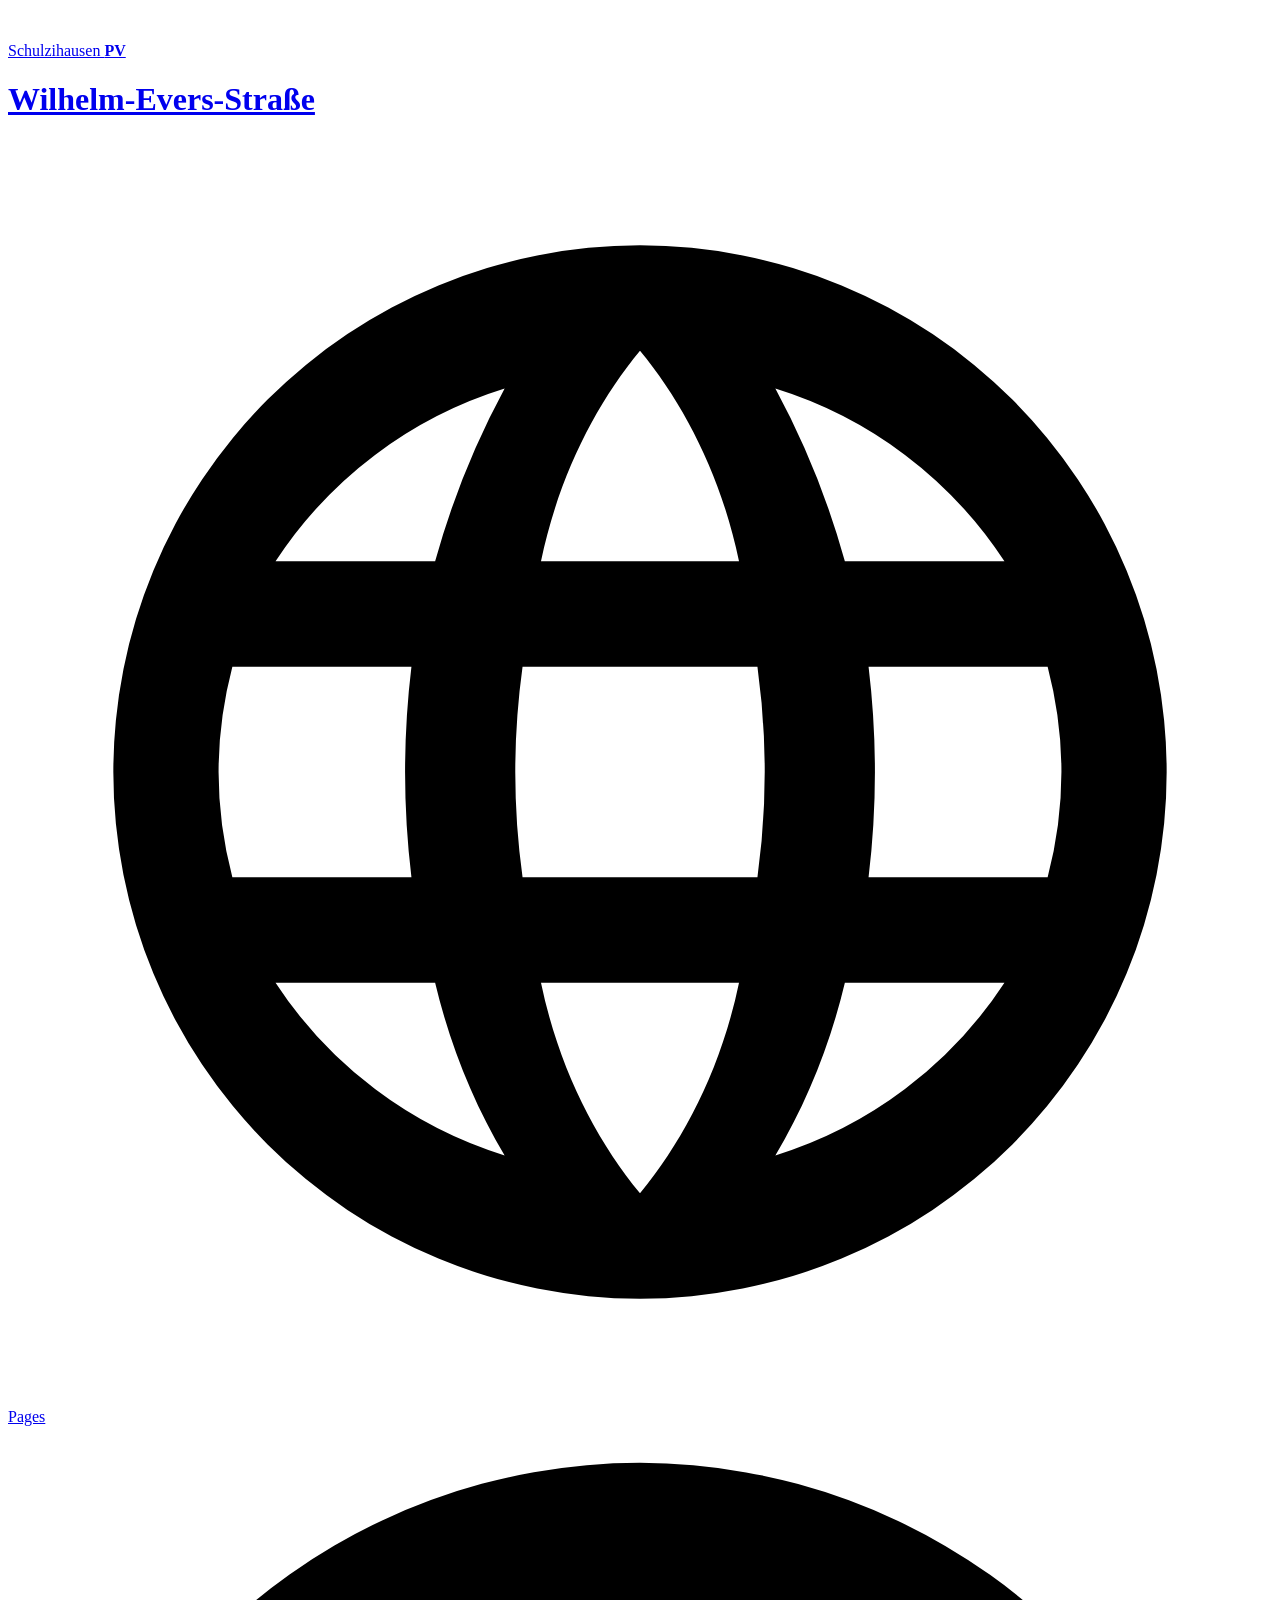
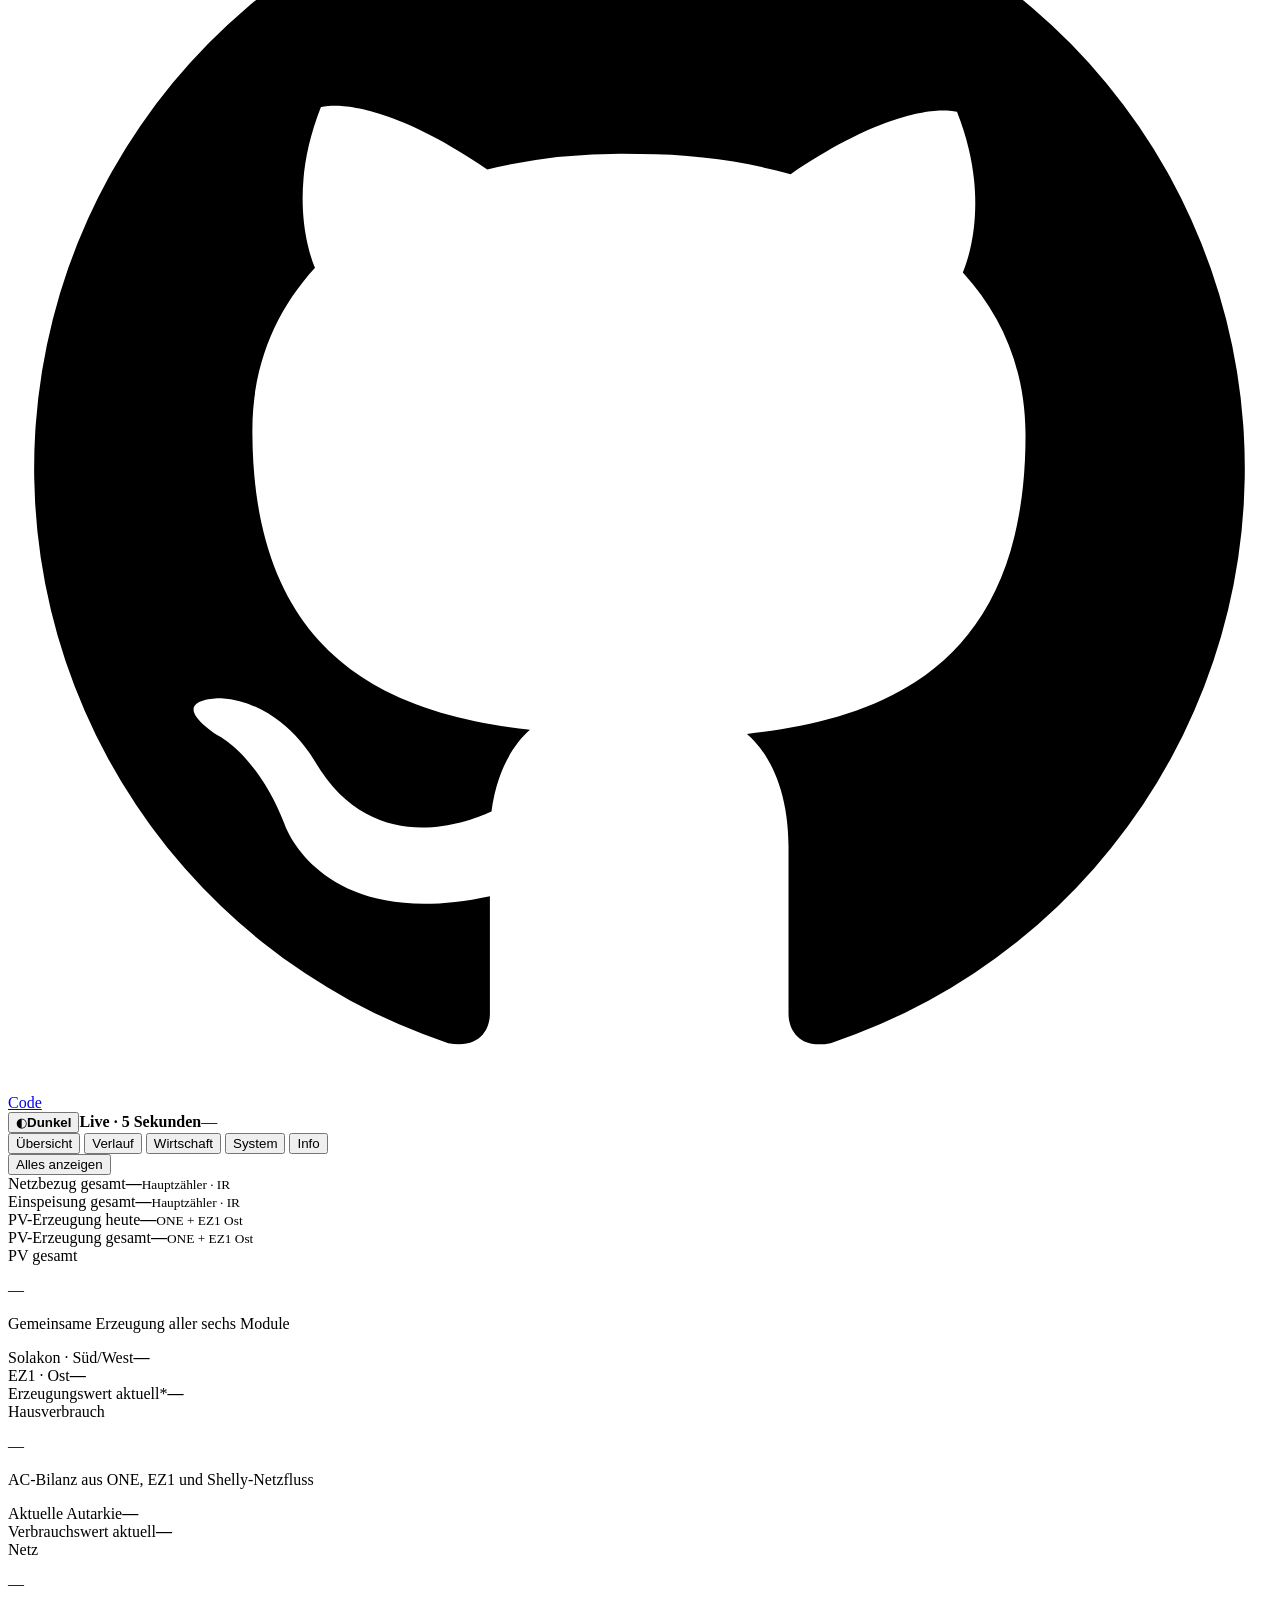
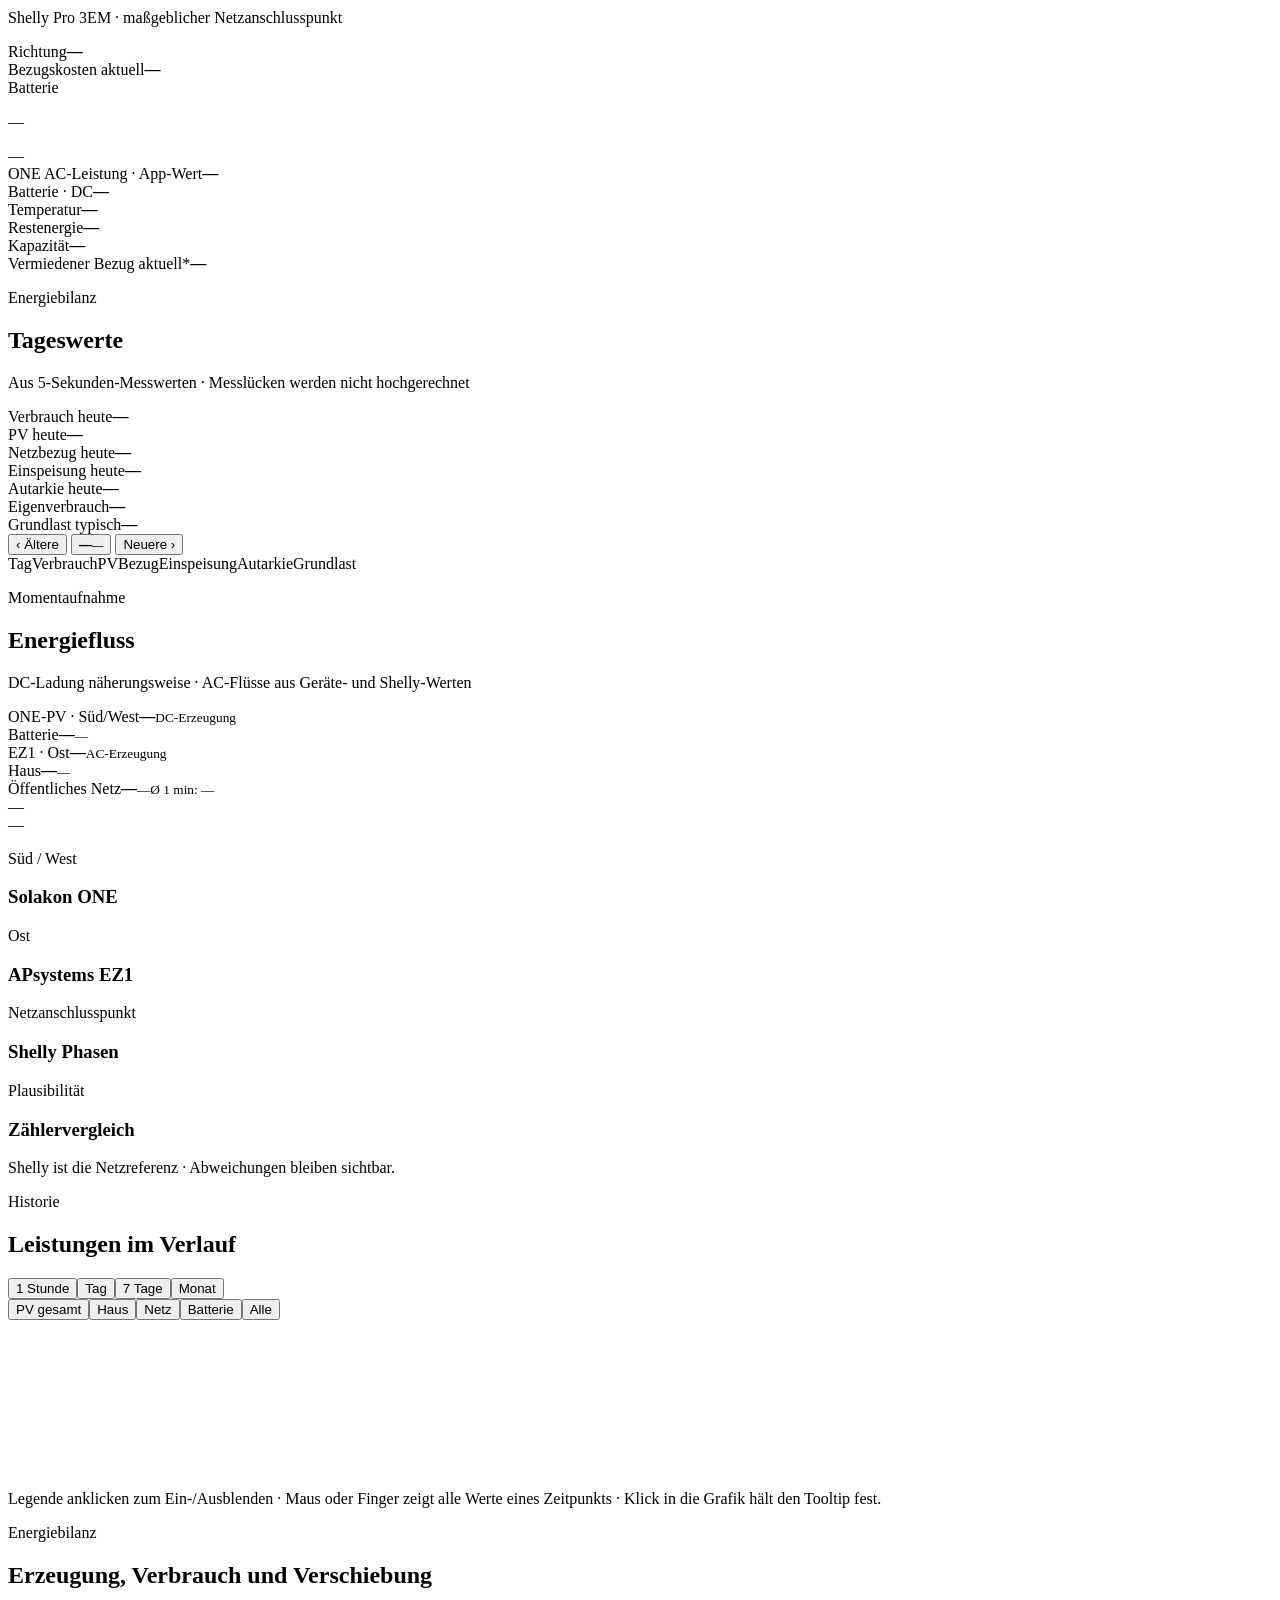
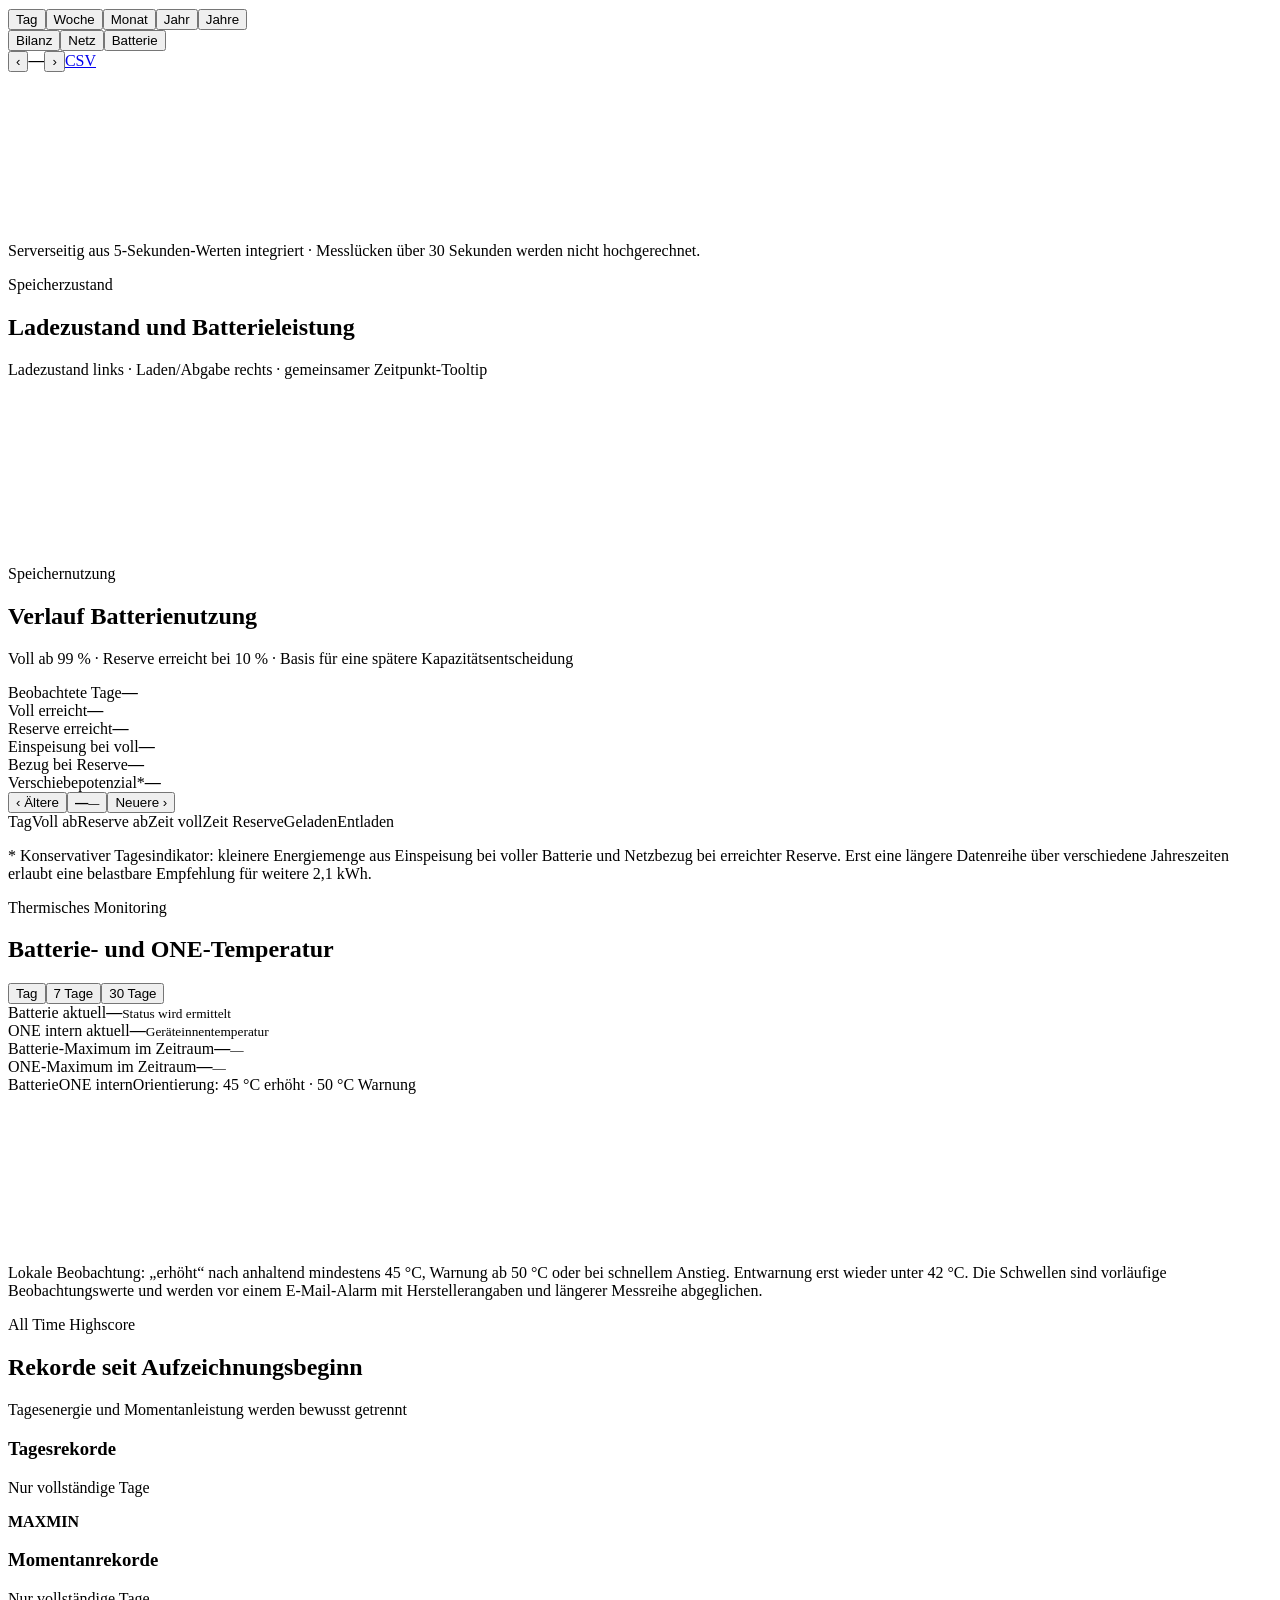
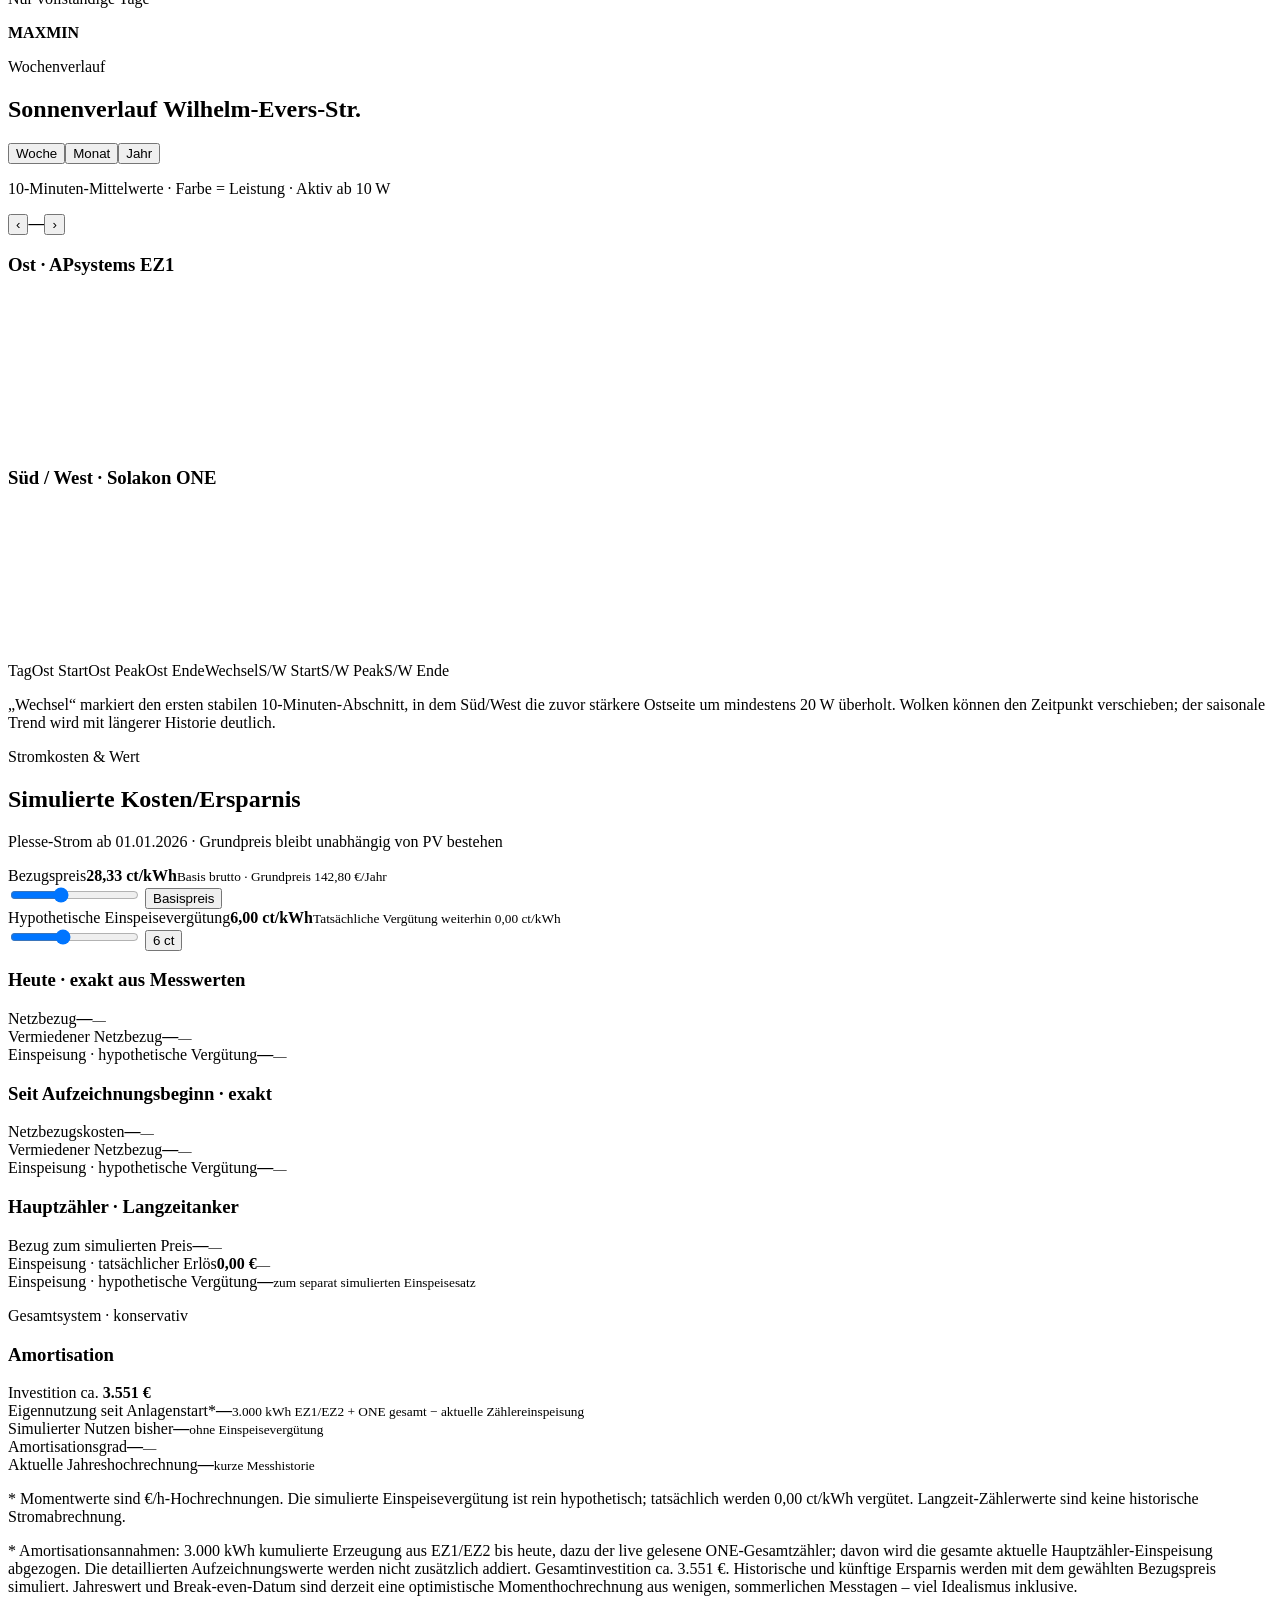
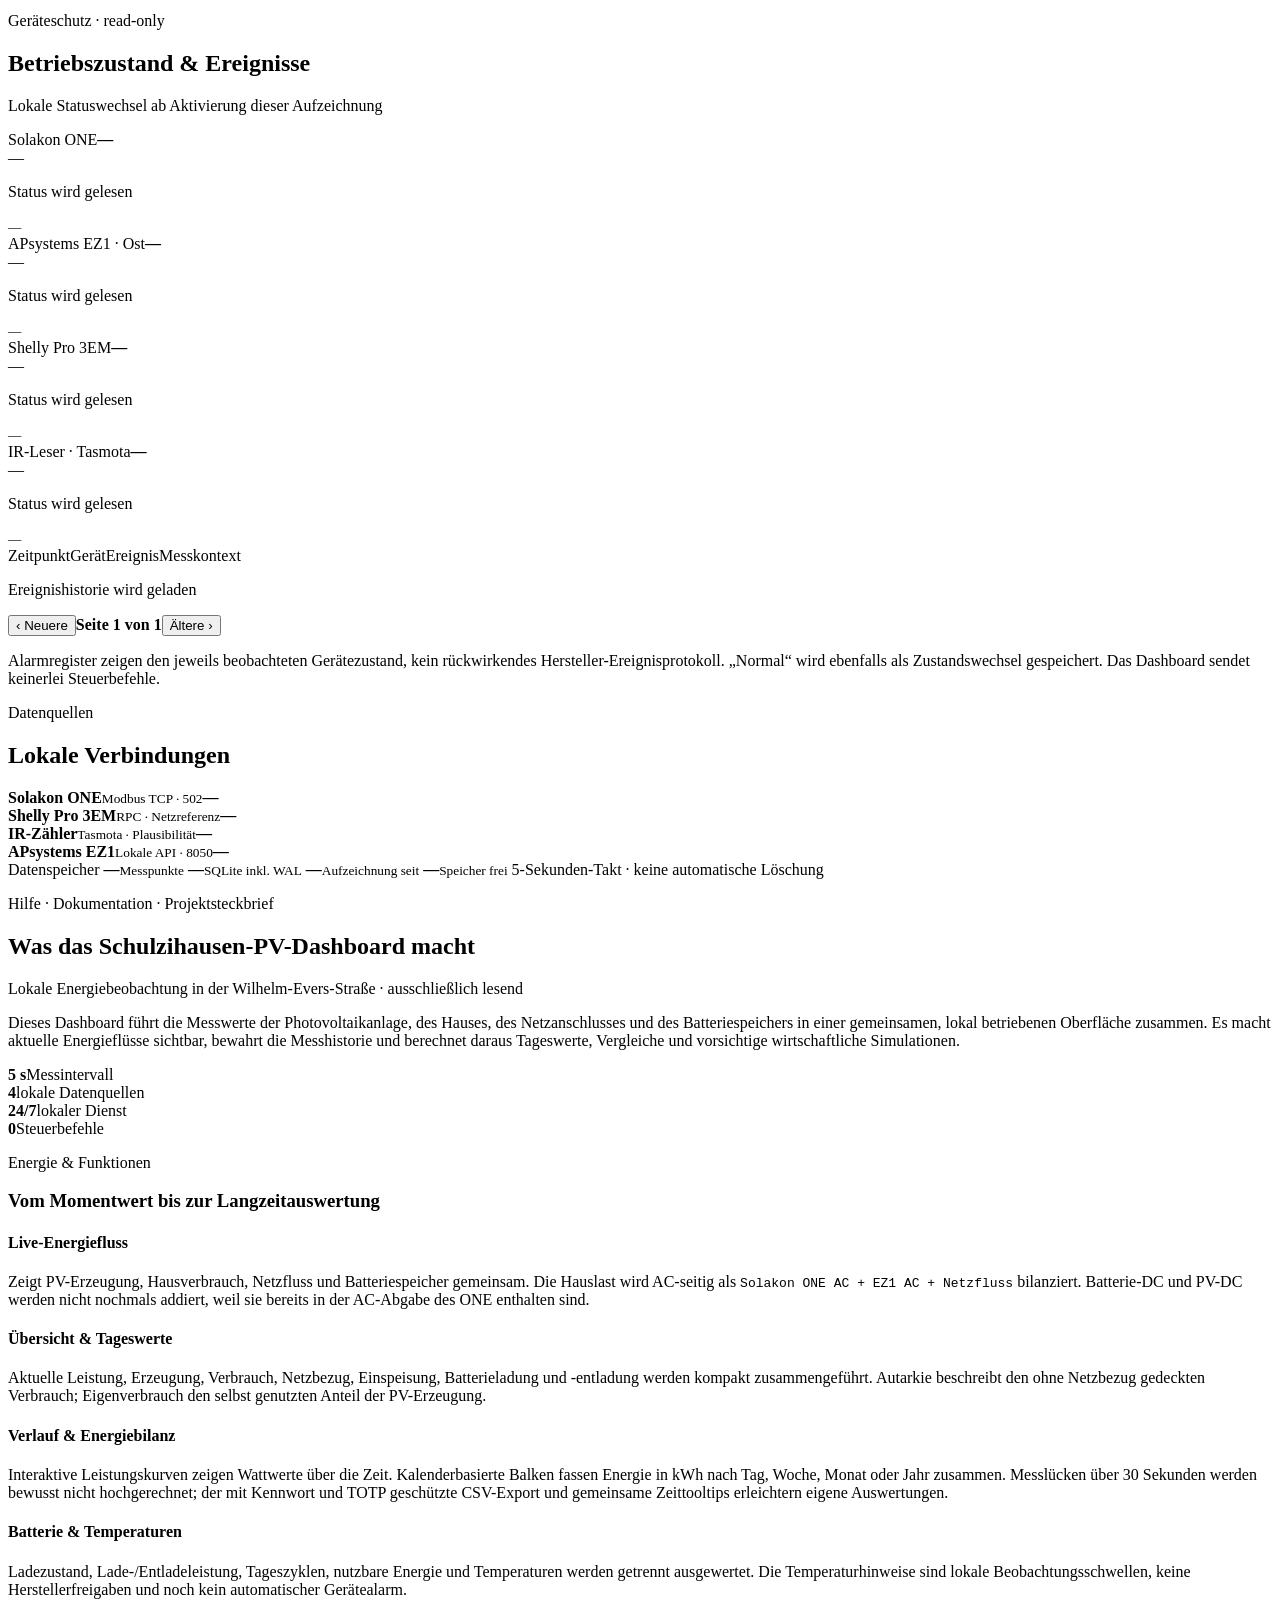
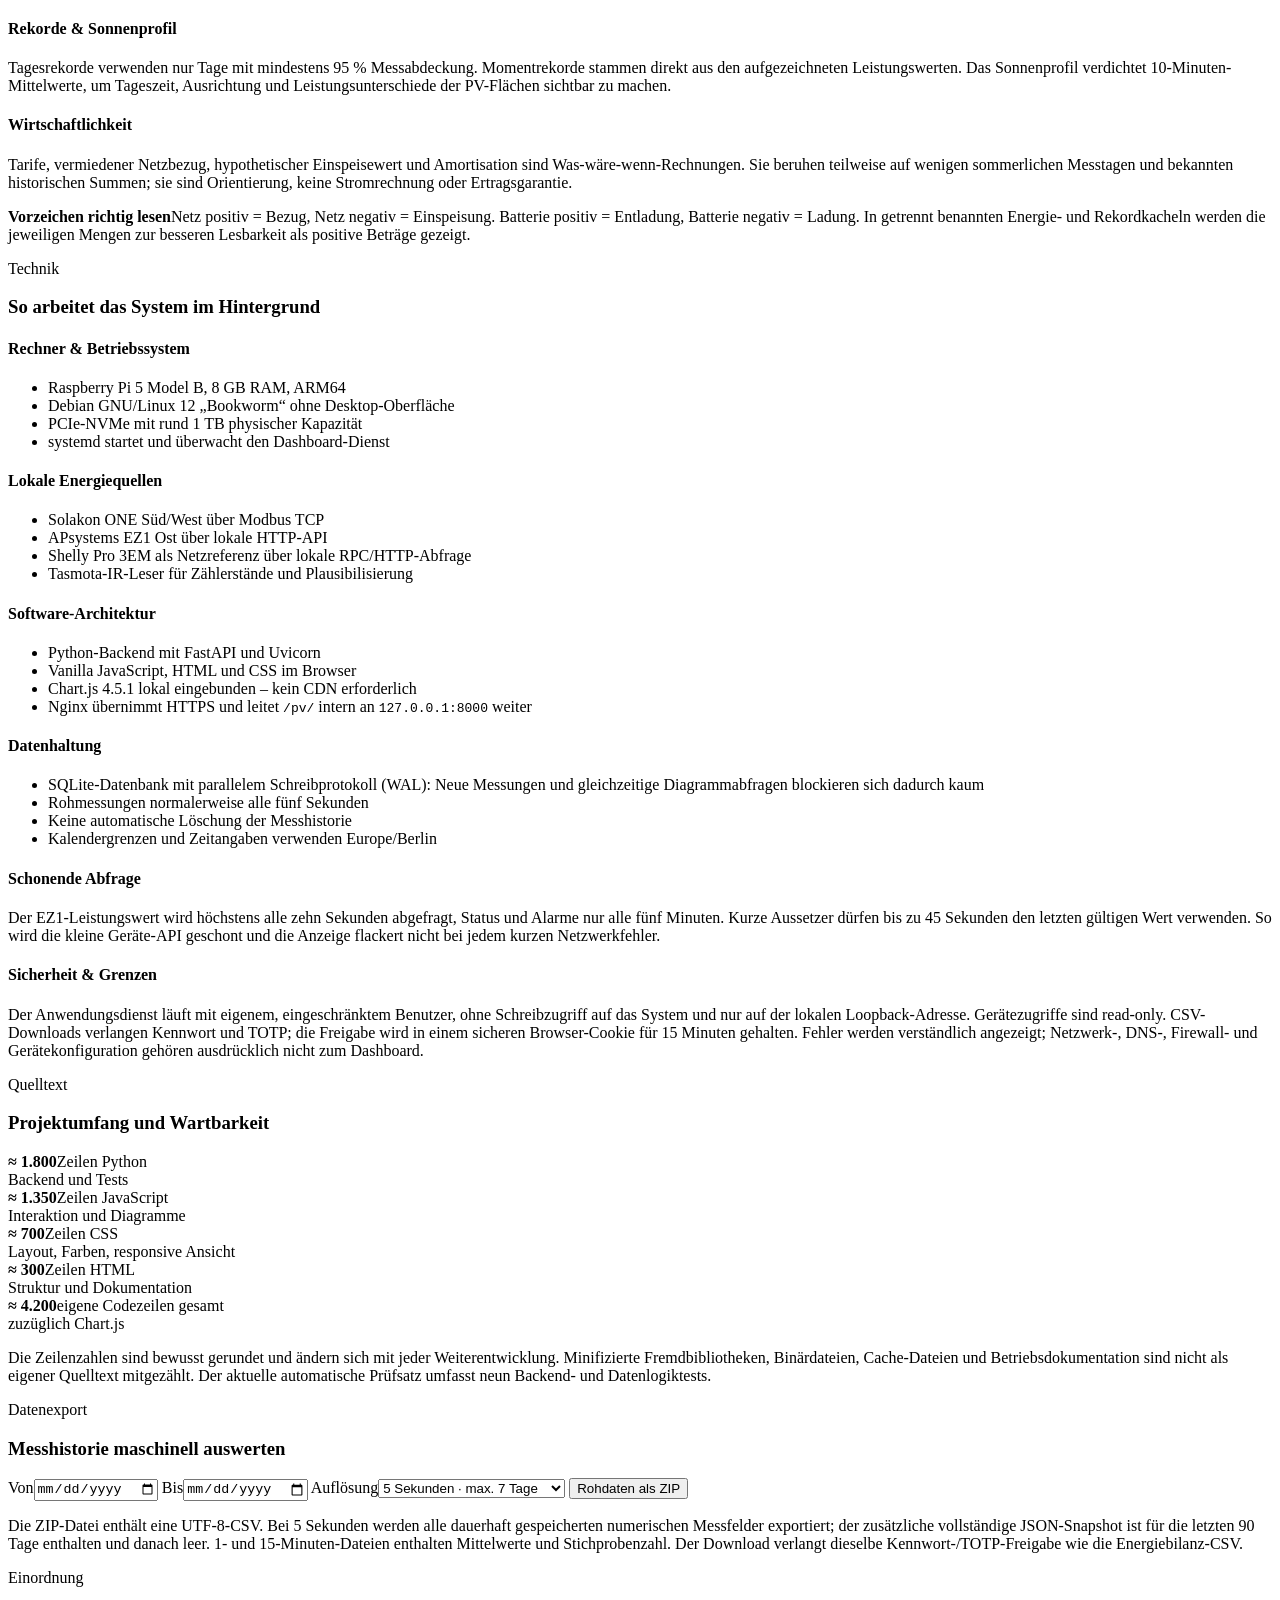
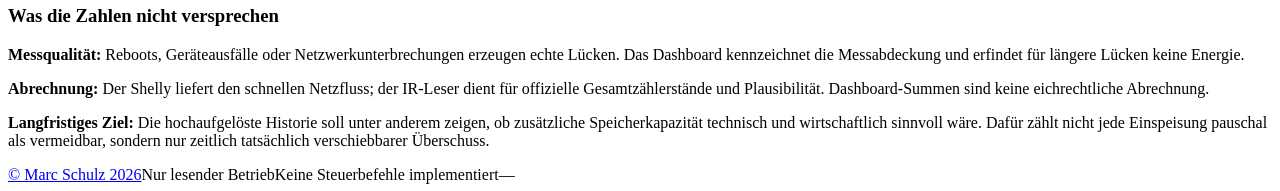
==== commit 56750735: "Bound long-term PV storage growth" ====
--- a/frontend/index.html
+++ b/frontend/index.html
@@ -9,9 +9,9 @@
   <title>Schulzihausen PV | Wilhelm-Evers-Straße</title>
   <meta name="description" content="Lokales Live-Dashboard für Solakon ONE, APsystems EZ1, Shelly Pro 3EM und Tasmota IR-Zähler.">
   <script>try{document.documentElement.dataset.theme=localStorage.getItem("pv-theme")||"light"}catch(e){document.documentElement.dataset.theme="light"}</script>
-  <link rel="stylesheet" href="assets/dashboard.css?v=73">
+  <link rel="stylesheet" href="assets/dashboard.css?v=74">
   <script defer src="assets/chart.umd.min.js?v=4.5.1"></script>
-  <script defer src="assets/dashboard.js?v=65"></script>
+  <script defer src="assets/dashboard.js?v=66"></script>
 </head>
 <body>
   <main class="dashboard-shell" id="dashboard">
@@ -306,7 +306,7 @@
         <label>Auflösung<select id="raw-export-resolution" name="resolution"><option value="5s">5 Sekunden · max. 7 Tage</option><option value="1m">1 Minute · max. 31 Tage</option><option value="15m">15 Minuten · max. 366 Tage</option></select></label>
         <button type="submit">Rohdaten als ZIP</button>
       </form>
-      <p class="analysis-note">Die ZIP-Datei enthält eine UTF‑8-CSV. Bei 5 Sekunden werden die gespeicherten Messfelder einschließlich vollständigem JSON-Snapshot exportiert; 1- und 15-Minuten-Dateien enthalten Mittelwerte und Stichprobenzahl. Der Download verlangt dieselbe Kennwort-/TOTP-Freigabe wie die Energiebilanz-CSV.</p>
+      <p class="analysis-note">Die ZIP-Datei enthält eine UTF‑8-CSV. Bei 5 Sekunden werden alle dauerhaft gespeicherten numerischen Messfelder exportiert; der zusätzliche vollständige JSON-Snapshot ist für die letzten 90 Tage enthalten und danach leer. 1- und 15-Minuten-Dateien enthalten Mittelwerte und Stichprobenzahl. Der Download verlangt dieselbe Kennwort-/TOTP-Freigabe wie die Energiebilanz-CSV.</p>
 
       <div class="info-section-heading"><p class="eyebrow">Einordnung</p><h3>Was die Zahlen nicht versprechen</h3></div>
       <div class="info-notes"><p><strong>Messqualität:</strong> Reboots, Geräteausfälle oder Netzwerkunterbrechungen erzeugen echte Lücken. Das Dashboard kennzeichnet die Messabdeckung und erfindet für längere Lücken keine Energie.</p><p><strong>Abrechnung:</strong> Der Shelly liefert den schnellen Netzfluss; der IR-Leser dient für offizielle Gesamtzählerstände und Plausibilität. Dashboard-Summen sind keine eichrechtliche Abrechnung.</p><p><strong>Langfristiges Ziel:</strong> Die hochaufgelöste Historie soll unter anderem zeigen, ob zusätzliche Speicherkapazität technisch und wirtschaftlich sinnvoll wäre. Dafür zählt nicht jede Einspeisung pauschal als vermeidbar, sondern nur zeitlich tatsächlich verschiebbarer Überschuss.</p></div>
